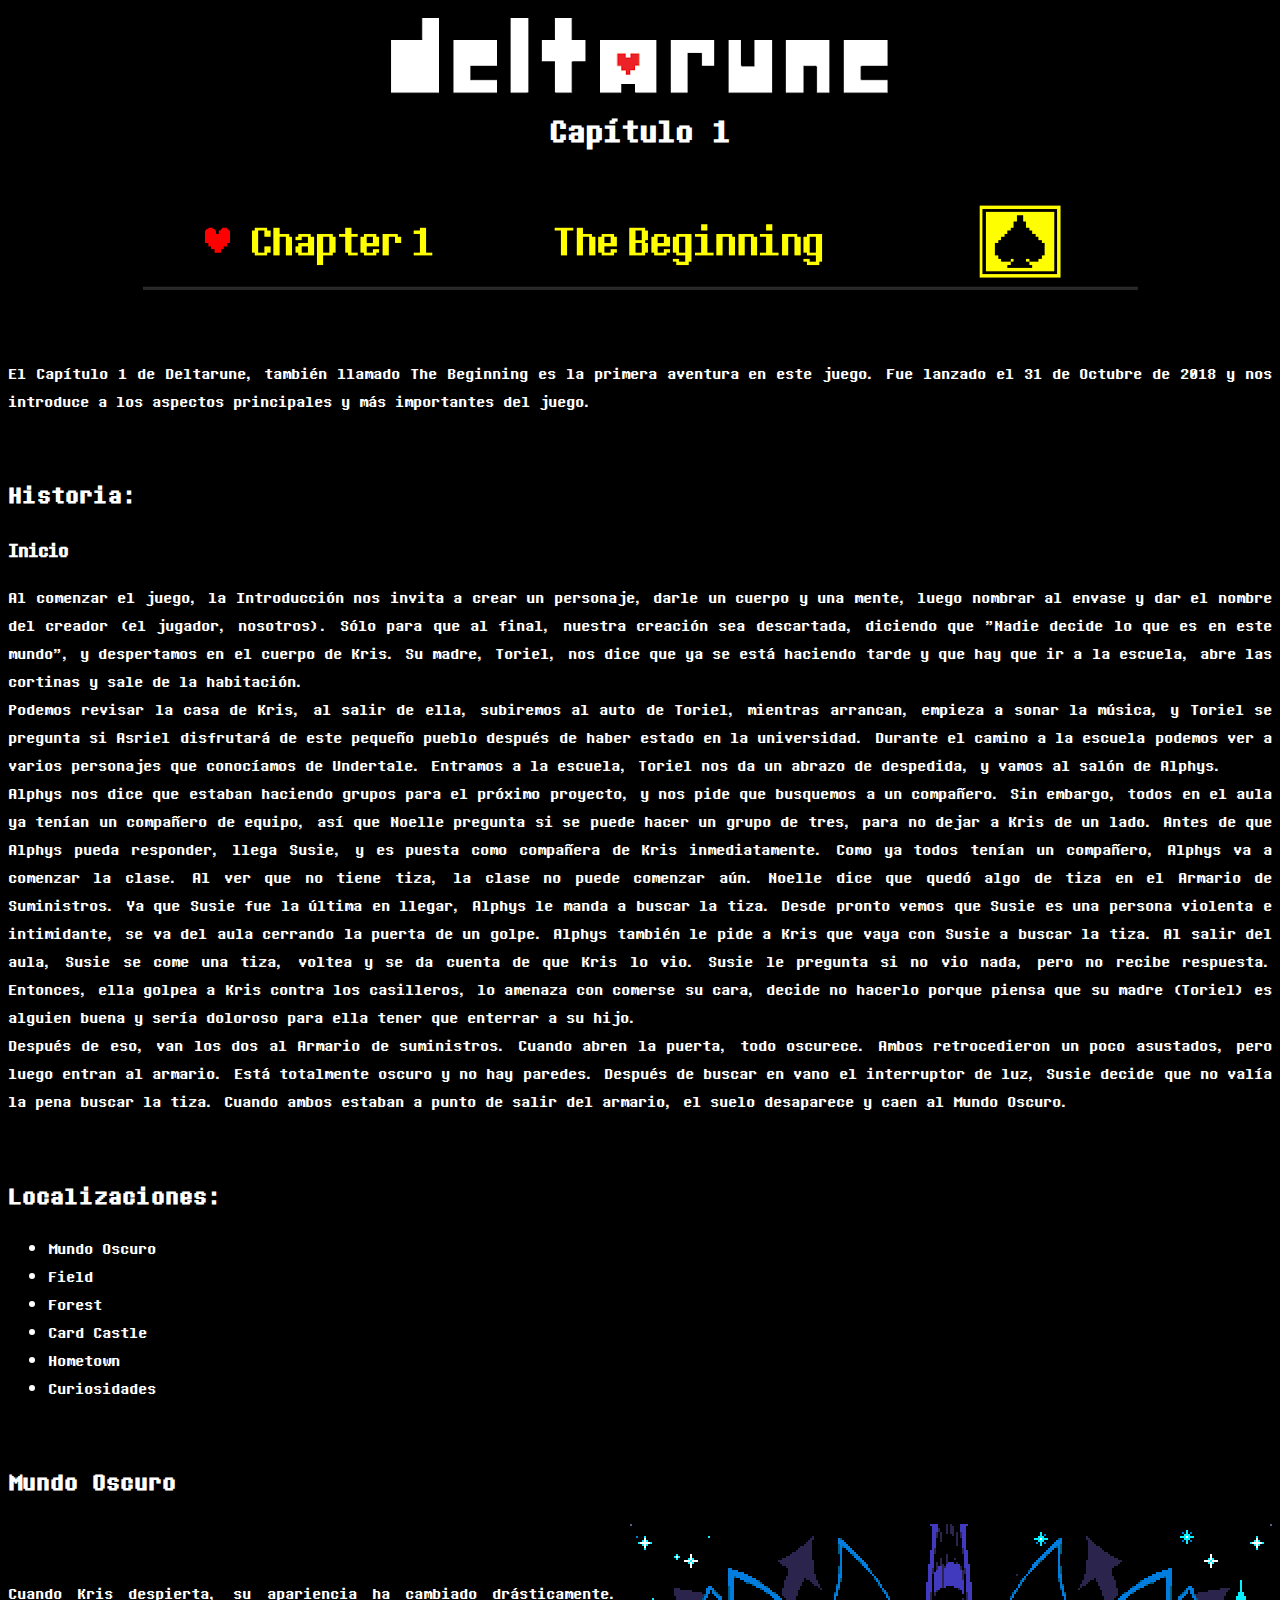
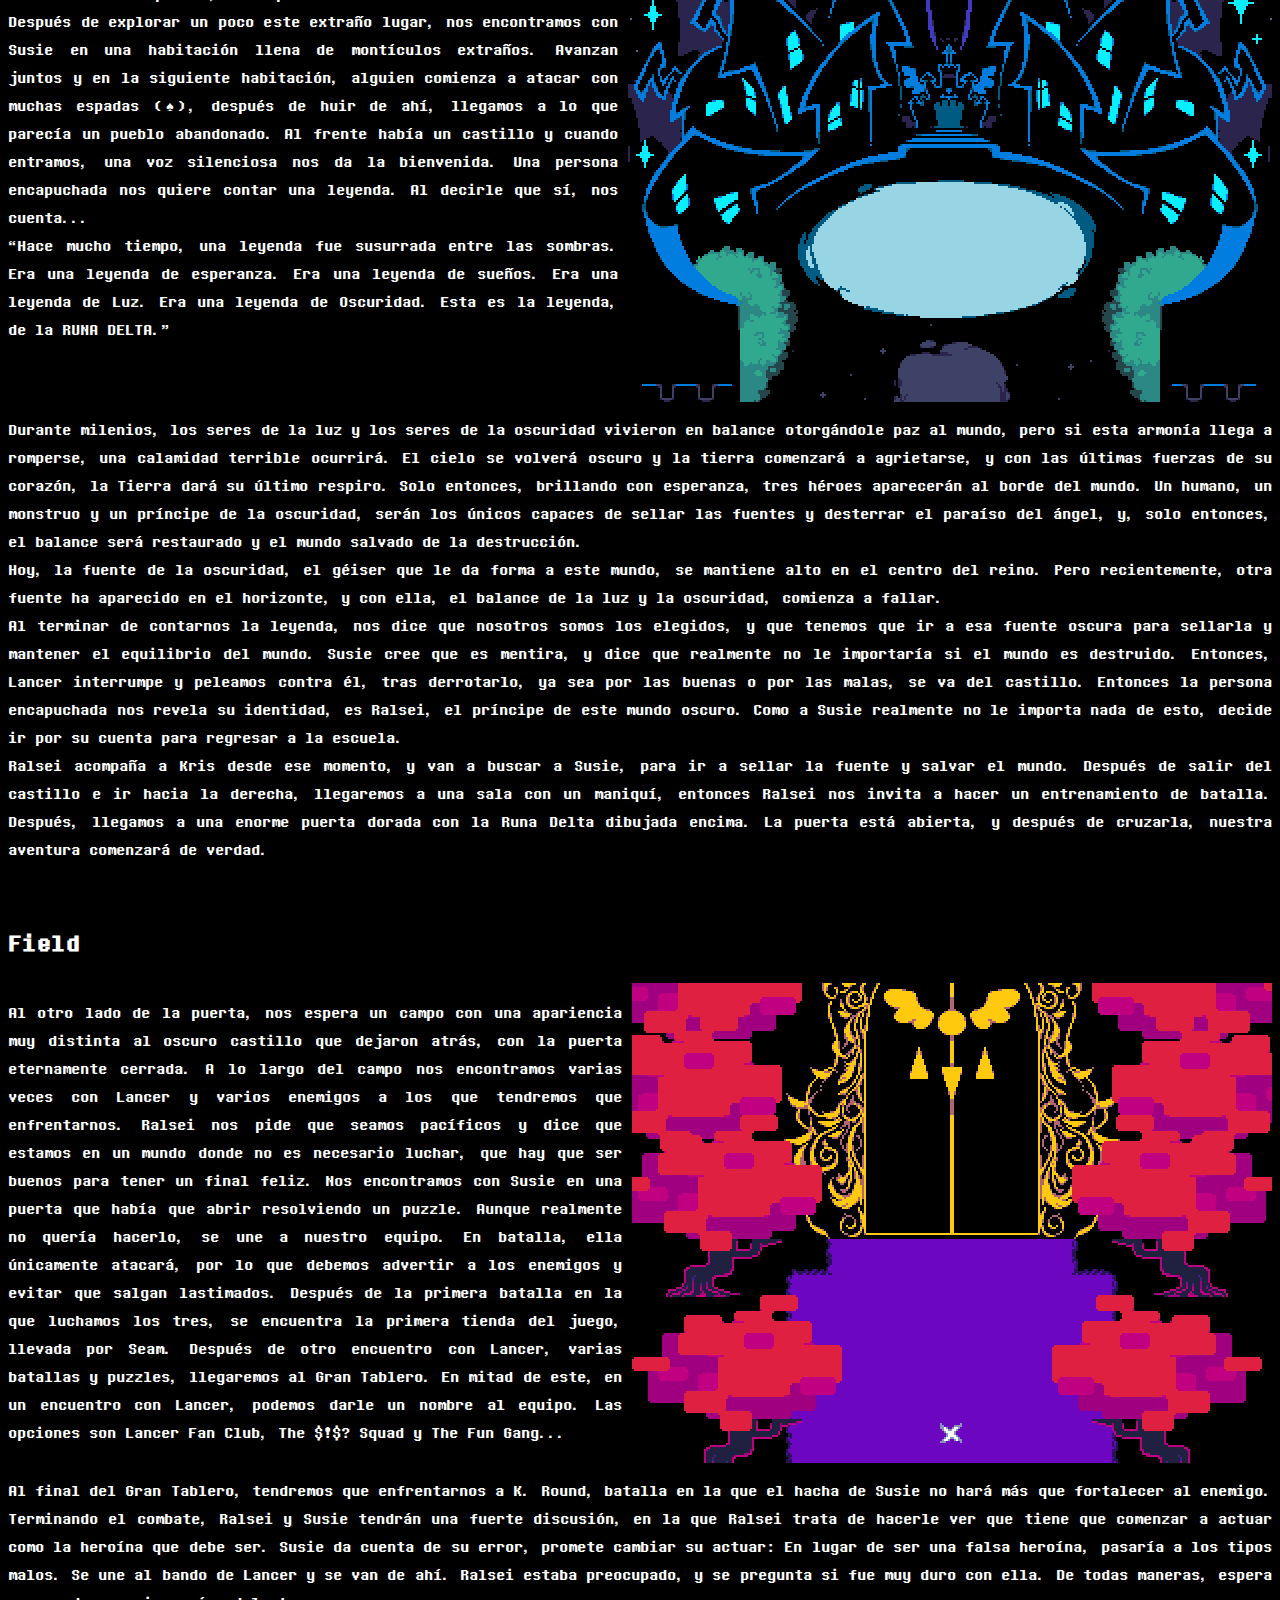
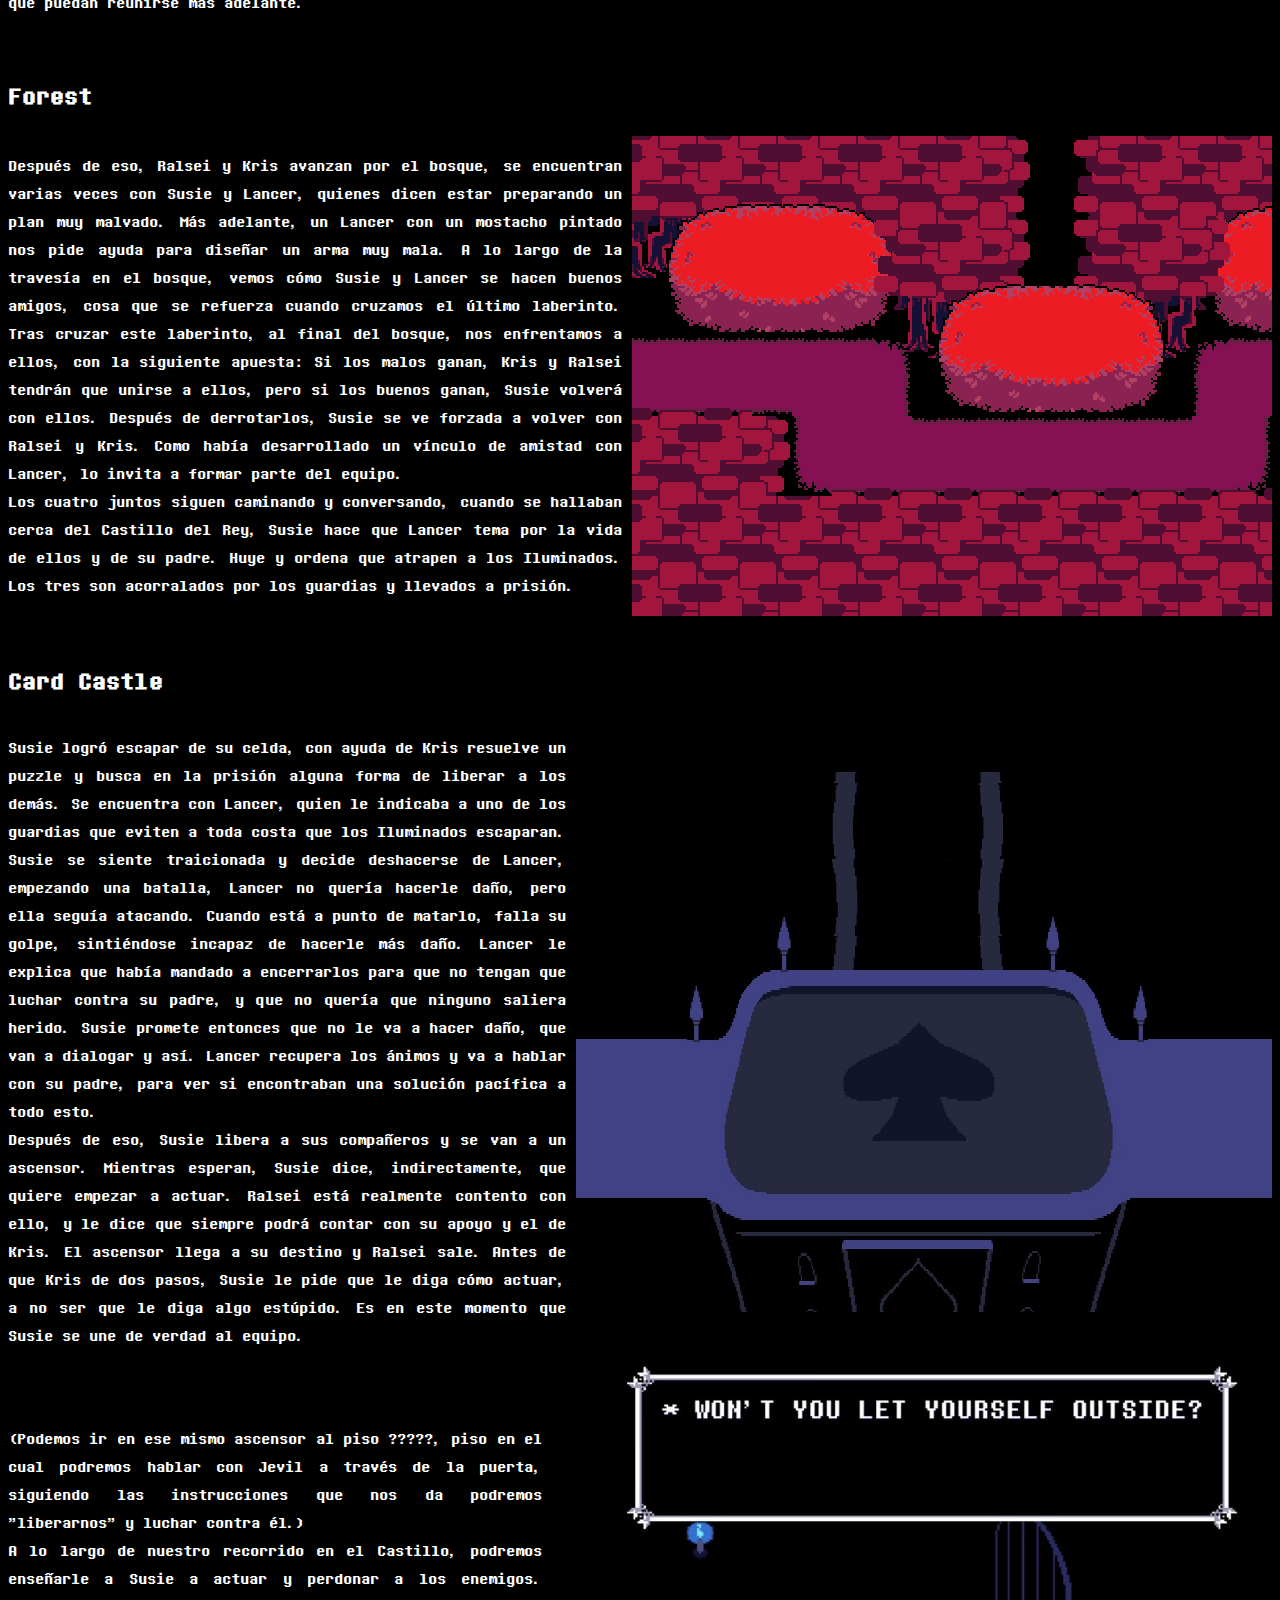
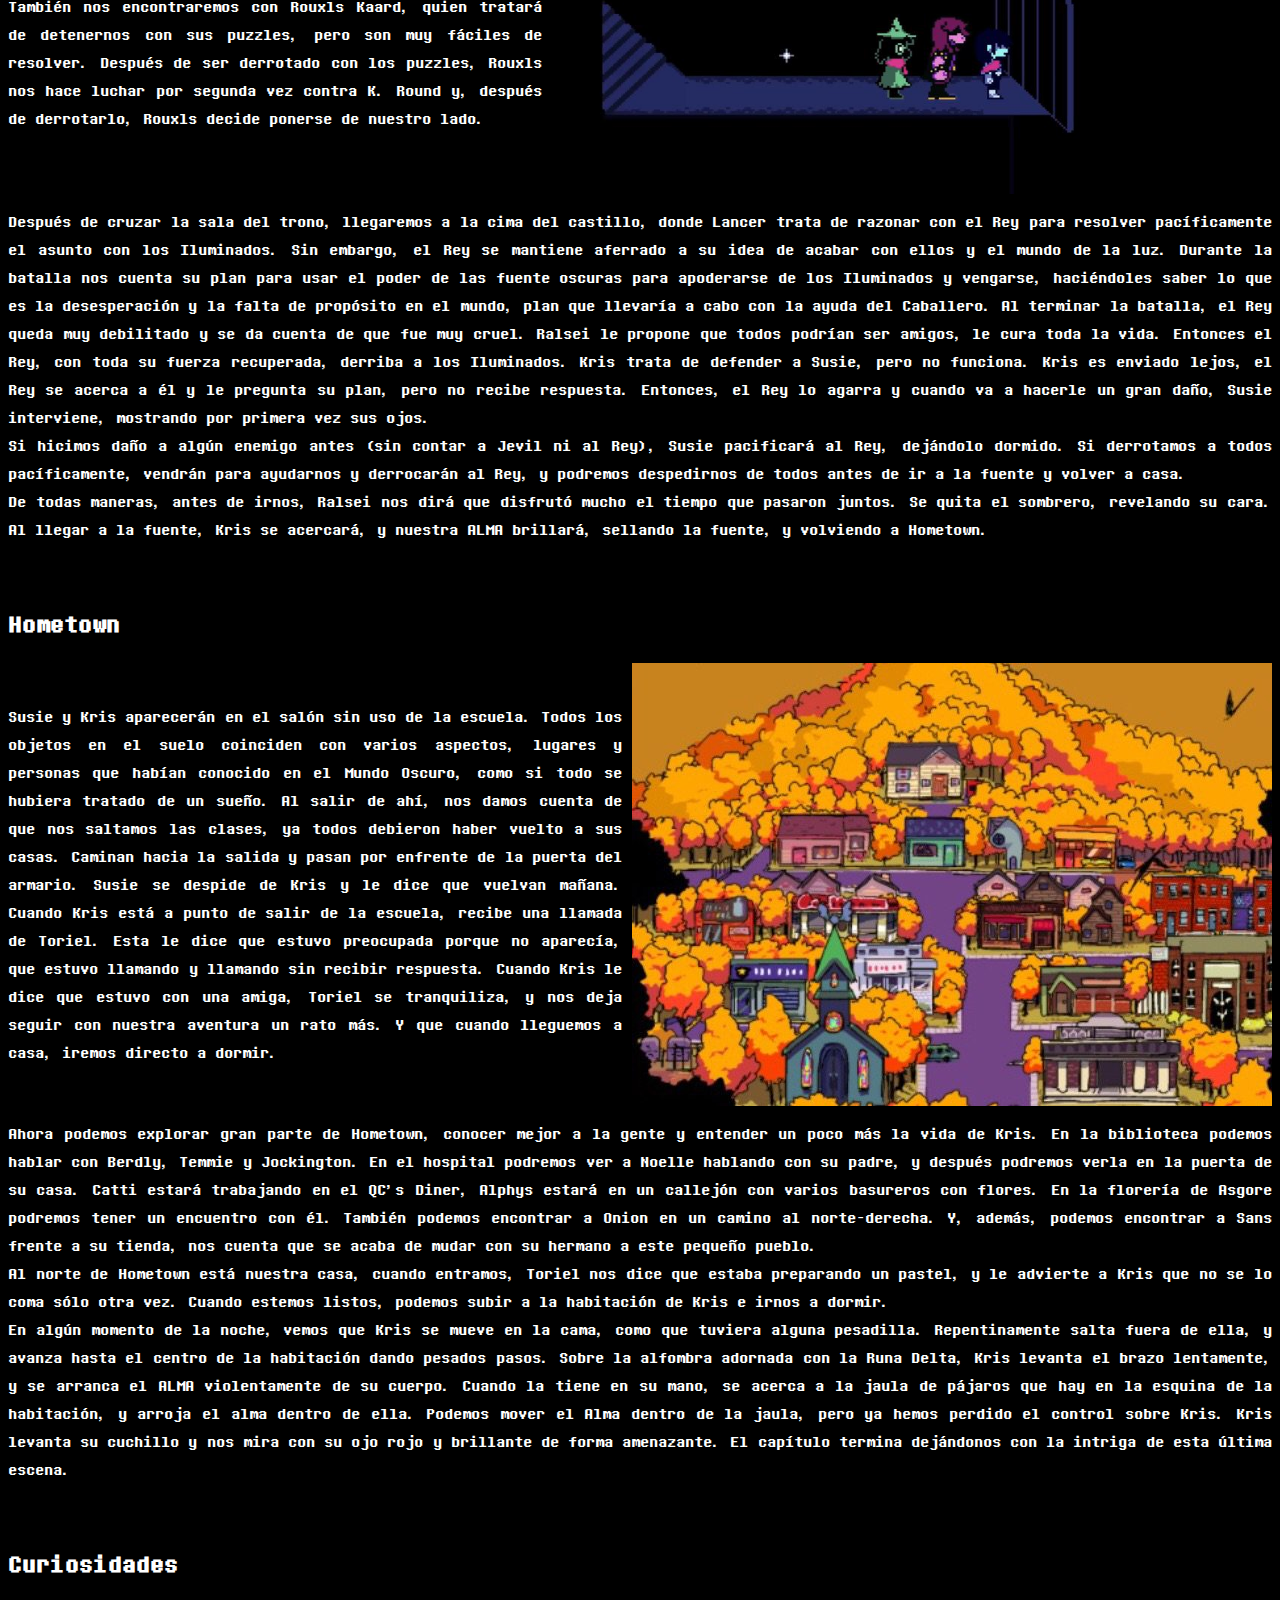
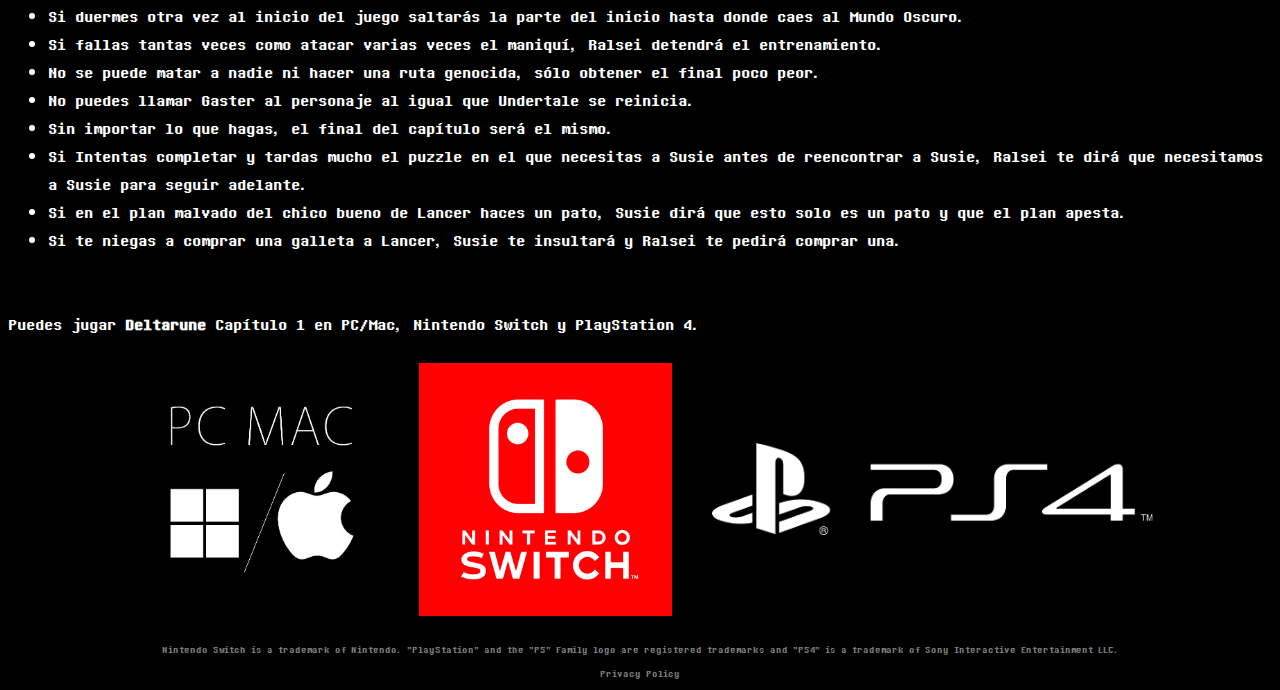
==== pages/cap1.html @ a64a59d1 "Agregar archivos a GitHub" ====
<!DOCTYPE html>
<html lang="es">
<head>
    <meta charset="UTF-8">
    <meta name="viewport" content="width=device-width, initial-scale=1.0">
    <link rel="icon" href="../assets/img/deltarune_logo.ico" type="image/x-icon">
    <title>Capítulo 1</title>
    <link rel="stylesheet" href="../assets/css/style.css">
</head>
<body>
    <header>
        <a href="../index.html"><img src="../assets/img/logo.png" alt="Deltarune logo"></a>
        <h1 class="titulos">Capítulo 1</h1>
    </header>

    <section>
        <br>
        <img class="name_caps" src="../assets/img/the_beginning.webp" alt="Imagen que muestra la selección de este capítulo dentro del juego">
    </section>
    
    <article>
        <br>
        <br>
        <p>El Capítulo 1 de Deltarune, también llamado The Beginning es la primera aventura en este juego. Fue lanzado el 31 de Octubre de 2018 y nos introduce a los aspectos principales y más importantes del juego.</p>
    </article>

    <article>
        <br>
        <h2>Historia:</h2>
        <h3>Inicio</h3>
        <p>Al comenzar el juego, la Introducción nos invita a crear un personaje, darle un cuerpo y una mente, luego nombrar al envase y dar el nombre del creador (el jugador, nosotros). Sólo para que al final, nuestra creación sea descartada, diciendo que "Nadie decide lo que es en este mundo", y despertamos en el cuerpo de Kris. Su madre, Toriel, nos dice que ya se está haciendo tarde y que hay que ir a la escuela, abre las cortinas y sale de la habitación.
            <br>Podemos revisar la casa de Kris, al salir de ella, subiremos al auto de Toriel, mientras arrancan, empieza a sonar la música, y Toriel se pregunta si Asriel disfrutará de este pequeño pueblo después de haber estado en la universidad. Durante el camino a la escuela podemos ver a varios personajes que conocíamos de Undertale. Entramos a la escuela, Toriel nos da un abrazo de despedida, y vamos al salón de Alphys.
            <br>Alphys nos dice que estaban haciendo grupos para el próximo proyecto, y nos pide que busquemos a un compañero. Sin embargo, todos en el aula ya tenían un compañero de equipo, así que Noelle pregunta si se puede hacer un grupo de tres, para no dejar a Kris de un lado. Antes de que Alphys pueda responder, llega Susie, y es puesta como compañera de Kris inmediatamente. Como ya todos tenían un compañero, Alphys va a comenzar la clase. Al ver que no tiene tiza, la clase no puede comenzar aún. Noelle dice que quedó algo de tiza en el Armario de Suministros. Ya que Susie fue la última en llegar, Alphys le manda a buscar la tiza. Desde pronto vemos que Susie es una persona violenta e intimidante, se va del aula cerrando la puerta de un golpe. Alphys también le pide a Kris que vaya con Susie a buscar la tiza. Al salir del aula, Susie se come una tiza, voltea y se da cuenta de que Kris lo vio. Susie le pregunta si no vio nada, pero no recibe respuesta. Entonces, ella golpea a Kris contra los casilleros, lo amenaza con comerse su cara, decide no hacerlo porque piensa que su madre (Toriel) es alguien buena y sería doloroso para ella tener que enterrar a su hijo.
            <br>Después de eso, van los dos al Armario de suministros. Cuando abren la puerta, todo oscurece. Ambos retrocedieron un poco asustados, pero luego entran al armario. Está totalmente oscuro y no hay paredes. Después de buscar en vano el interruptor de luz, Susie decide que no valía la pena buscar la tiza. Cuando ambos estaban a punto de salir del armario, el suelo desaparece y caen al Mundo Oscuro.</p>
    </article>

    <article>
        <br>
        <h2>Localizaciones:</h2>
        <ul>
            <a href="#mundo_oscuro"><li>Mundo Oscuro</li></a>
            <a href="#field"><li>Field</li></a>
            <a href="#forest"><li>Forest</li></a>
            <a href="#castillo"><li>Card Castle</li></a>
            <a href="#pueblo"><li>Hometown</li></a>
            <a href="#curiosidades"><li>Curiosidades</li></a>
        </ul>
    </article>

    <article id="mundo_oscuro">
        <br>
        <h2>Mundo Oscuro</h2>
        <div class="img_mundo_oscuro"> <!-- Este div es para acomodar el ajuste de la imagen -->
        <p class="mundo_oscuro">Cuando Kris despierta, su apariencia ha cambiado drásticamente. Después de explorar un poco este extraño lugar, nos encontramos con Susie en una habitación llena de montículos extraños. Avanzan juntos y en la siguiente habitación, alguien comienza a atacar con muchas espadas (♠), después de huir de ahí, llegamos a lo que parecía un pueblo abandonado. Al frente había un castillo y cuando entramos, una voz silenciosa nos da la bienvenida. Una persona encapuchada nos quiere contar una leyenda. Al decirle que sí, nos cuenta...

            <br>“Hace mucho tiempo, una leyenda fue susurrada entre las sombras. Era una leyenda de esperanza. Era una leyenda de sueños. Era una leyenda de Luz. Era una leyenda de Oscuridad. Esta es la leyenda, de la RUNA DELTA.”
            </p>
        <img class="mundo_oscuro" src="../assets/img/castle_town.webp" alt="Mundo Oscuro" width="644" height="480"></div>
        <p>Durante milenios, los seres de la luz y los seres de la oscuridad vivieron en balance otorgándole paz al mundo, pero si esta armonía llega a romperse, una calamidad terrible ocurrirá. El cielo se volverá oscuro y la tierra comenzará a agrietarse, y con las últimas fuerzas de su corazón, la Tierra dará su último respiro. Solo entonces, brillando con esperanza, tres héroes aparecerán al borde del mundo. Un humano, un monstruo y un príncipe de la oscuridad, serán los únicos capaces de sellar las fuentes y desterrar el paraíso del ángel, y, solo entonces, el balance será restaurado y el mundo salvado de la destrucción.
            <br>Hoy, la fuente de la oscuridad, el géiser que le da forma a este mundo, se mantiene alto en el centro del reino. Pero recientemente, otra fuente ha aparecido en el horizonte, y con ella, el balance de la luz y la oscuridad, comienza a fallar.
            <br>Al terminar de contarnos la leyenda, nos dice que nosotros somos los elegidos, y que tenemos que ir a esa fuente oscura para sellarla y mantener el equilibrio del mundo. Susie cree que es mentira, y dice que realmente no le importaría si el mundo es destruido. Entonces, Lancer interrumpe y peleamos contra él, tras derrotarlo, ya sea por las buenas o por las malas, se va del castillo. Entonces la persona encapuchada nos revela su identidad, es Ralsei, el príncipe de este mundo oscuro. Como a Susie realmente no le importa nada de esto, decide ir por su cuenta para regresar a la escuela.
            <br>Ralsei acompaña a Kris desde ese momento, y van a buscar a Susie, para ir a sellar la fuente y salvar el mundo. Después de salir del castillo e ir hacia la derecha, llegaremos a una sala con un maniquí, entonces Ralsei nos invita a hacer un entrenamiento de batalla. Después, llegamos a una enorme puerta dorada con la Runa Delta dibujada encima. La puerta está abierta, y después de cruzarla, nuestra aventura comenzará de verdad.
        </p>
    </article>

    <article id="field">
        <br>
        <h2>Field</h2>
        <div class="img_field">
        <p class="field">Al otro lado de la puerta, nos espera un campo con una apariencia muy distinta al oscuro castillo que dejaron atrás, con la puerta eternamente cerrada. A lo largo del campo nos encontramos varias veces con Lancer y varios enemigos a los que tendremos que enfrentarnos. Ralsei nos pide que seamos pacíficos y dice que estamos en un mundo donde no es necesario luchar, que hay que ser buenos para tener un final feliz. Nos encontramos con Susie en una puerta que había que abrir resolviendo un puzzle. Aunque realmente no quería hacerlo, se une a nuestro equipo. En batalla, ella únicamente atacará, por lo que debemos advertir a los enemigos y evitar que salgan lastimados. Después de la primera batalla en la que luchamos los tres, se encuentra la primera tienda del juego, llevada por Seam. Después de otro encuentro con Lancer, varias batallas y puzzles, llegaremos al Gran Tablero. En mitad de este, en un encuentro con Lancer, podemos darle un nombre al equipo. Las opciones son Lancer Fan Club, The $!$? Squad y The Fun Gang...</p>
        <img class="field" src="../assets/img/field.webp" alt="Campo de sueños y esperanzas"></div>
        <p>Al final del Gran Tablero, tendremos que enfrentarnos a K. Round, batalla en la que el hacha de Susie no hará más que fortalecer al enemigo. Terminando el combate, Ralsei y Susie tendrán una fuerte discusión, en la que Ralsei trata de hacerle ver que tiene que comenzar a actuar como la heroína que debe ser. Susie da cuenta de su error, promete cambiar su actuar: En lugar de ser una falsa heroína, pasaría a los tipos malos. Se une al bando de Lancer y se van de ahí. Ralsei estaba preocupado, y se pregunta si fue muy duro con ella. De todas maneras, espera que puedan reunirse más adelante.</p>
    </article>

    <article id="forest">
        <br>
        <h2>Forest</h2>
        <div class="img_forest">
        <p class="forest">Después de eso, Ralsei y Kris avanzan por el bosque, se encuentran varias veces con Susie y Lancer, quienes dicen estar preparando un plan muy malvado. Más adelante, un Lancer con un mostacho pintado nos pide ayuda para diseñar un arma muy mala. A lo largo de la travesía en el bosque, vemos cómo Susie y Lancer se hacen buenos amigos, cosa que se refuerza cuando cruzamos el último laberinto. Tras cruzar este laberinto, al final del bosque, nos enfrentamos a ellos, con la siguiente apuesta: Si los malos ganan, Kris y Ralsei tendrán que unirse a ellos, pero si los buenos ganan, Susie volverá con ellos. Después de derrotarlos, Susie se ve forzada a volver con Ralsei y Kris. Como había desarrollado un vínculo de amistad con Lancer, lo invita a formar parte del equipo.

            <br>Los cuatro juntos siguen caminando y conversando, cuando se hallaban cerca del Castillo del Rey, Susie hace que Lancer tema por la vida de ellos y de su padre. Huye y ordena que atrapen a los Iluminados. Los tres son acorralados por los guardias y llevados a prisión.</p>
            <img class="forest" src="../assets/img/forest.webp" alt="Bosque Escarlata"></div>
    </article>

    <article id="castillo">
        <br>
        <h2>Card Castle</h2>
        <div class="img_castillo">
        <p class="castillo">Susie logró escapar de su celda, con ayuda de Kris resuelve un puzzle y busca en la prisión alguna forma de liberar a los demás. Se encuentra con Lancer, quien le indicaba a uno de los guardias que eviten a toda costa que los Iluminados escaparan. Susie se siente traicionada y decide deshacerse de Lancer, empezando una batalla, Lancer no quería hacerle daño, pero ella seguía atacando. Cuando está a punto de matarlo, falla su golpe, sintiéndose incapaz de hacerle más daño. Lancer le explica que había mandado a encerrarlos para que no tengan que luchar contra su padre, y que no quería que ninguno saliera herido. Susie promete entonces que no le va a hacer daño, que van a dialogar y así. Lancer recupera los ánimos y va a hablar con su padre, para ver si encontraban una solución pacífica a todo esto.

            <br>Después de eso, Susie libera a sus compañeros y se van a un ascensor. Mientras esperan, Susie dice, indirectamente, que quiere empezar a actuar. Ralsei está realmente contento con ello, y le dice que siempre podrá contar con su apoyo y el de Kris. El ascensor llega a su destino y Ralsei sale. Antes de que Kris de dos pasos, Susie le pide que le diga cómo actuar, a no ser que le diga algo estúpido. Es en este momento que Susie se une de verdad al equipo.</p>
            <img class="castillo" src="../assets/img/castillo.jpeg" alt="Castillo de Cartas. Lugar del Rey" width="696" height="540"></div>

        <div class="img_jevil">
            <p class="jevil">(Podemos ir en ese mismo ascensor al piso ?????, piso en el cual podremos hablar con Jevil a través de la puerta, siguiendo las instrucciones que nos da podremos "liberarnos" y luchar contra él.)

            <br>A lo largo de nuestro recorrido en el Castillo, podremos enseñarle a Susie a actuar y perdonar a los enemigos. También nos encontraremos con Rouxls Kaard, quien tratará de detenernos con sus puzzles, pero son muy fáciles de resolver. Después de ser derrotado con los puzzles, Rouxls nos hace luchar por segunda vez contra K. Round y, después de derrotarlo, Rouxls decide ponerse de nuestro lado.</p>
            <img class="jevil" src="../assets/img/jevil.jpeg" alt="Pasillo donde nos encontramos con un sujeto encerrado" width="720" height="430"></div>
        <p>Después de cruzar la sala del trono, llegaremos a la cima del castillo, donde Lancer trata de razonar con el Rey para resolver pacíficamente el asunto con los Iluminados. Sin embargo, el Rey se mantiene aferrado a su idea de acabar con ellos y el mundo de la luz. Durante la batalla nos cuenta su plan para usar el poder de las fuente oscuras para apoderarse de los Iluminados y vengarse, haciéndoles saber lo que es la desesperación y la falta de propósito en el mundo, plan que llevaría a cabo con la ayuda del Caballero. Al terminar la batalla, el Rey queda muy debilitado y se da cuenta de que fue muy cruel. Ralsei le propone que todos podrían ser amigos, le cura toda la vida. Entonces el Rey, con toda su fuerza recuperada, derriba a los Iluminados. Kris trata de defender a Susie, pero no funciona. Kris es enviado lejos, el Rey se acerca a él y le pregunta su plan, pero no recibe respuesta. Entonces, el Rey lo agarra y cuando va a hacerle un gran daño, Susie interviene, mostrando por primera vez sus ojos.

            <br>Si hicimos daño a algún enemigo antes (sin contar a Jevil ni al Rey), Susie pacificará al Rey, dejándolo dormido. Si derrotamos a todos pacíficamente, vendrán para ayudarnos y derrocarán al Rey, y podremos despedirnos de todos antes de ir a la fuente y volver a casa.
            
            <br>De todas maneras, antes de irnos, Ralsei nos dirá que disfrutó mucho el tiempo que pasaron juntos. Se quita el sombrero, revelando su cara. Al llegar a la fuente, Kris se acercará, y nuestra ALMA brillará, sellando la fuente, y volviendo a Hometown.</p>
    </article>

    <article id="pueblo">
        <br>
        <h2>Hometown</h2>
        <div class="img_pueblo">
        <p class="pueblo">Susie y Kris aparecerán en el salón sin uso de la escuela. Todos los objetos en el suelo coinciden con varios aspectos, lugares y personas que habían conocido en el Mundo Oscuro, como si todo se hubiera tratado de un sueño. Al salir de ahí, nos damos cuenta de que nos saltamos las clases, ya todos debieron haber vuelto a sus casas. Caminan hacia la salida y pasan por enfrente de la puerta del armario. Susie se despide de Kris y le dice que vuelvan mañana. Cuando Kris está a punto de salir de la escuela, recibe una llamada de Toriel. Esta le dice que estuvo preocupada porque no aparecía, que estuvo llamando y llamando sin recibir respuesta. Cuando Kris le dice que estuvo con una amiga, Toriel se tranquiliza, y nos deja seguir con nuestra aventura un rato más. Y que cuando lleguemos a casa, iremos directo a dormir.</p>
        <img class="pueblo" src="../assets/img/hometown.jpg" alt="Un pueblo llamado Hometown"></div>
        <p>Ahora podemos explorar gran parte de Hometown, conocer mejor a la gente y entender un poco más la vida de Kris. En la biblioteca podemos hablar con Berdly, Temmie y Jockington. En el hospital podremos ver a Noelle hablando con su padre, y después podremos verla en la puerta de su casa. Catti estará trabajando en el QC's Diner, Alphys estará en un callejón con varios basureros con flores. En la florería de Asgore podremos tener un encuentro con él. También podemos encontrar a Onion en un camino al norte-derecha. Y, además, podemos encontrar a Sans frente a su tienda, nos cuenta que se acaba de mudar con su hermano a este pequeño pueblo.

            <br>Al norte de Hometown está nuestra casa, cuando entramos, Toriel nos dice que estaba preparando un pastel, y le advierte a Kris que no se lo coma sólo otra vez. Cuando estemos listos, podemos subir a la habitación de Kris e irnos a dormir.
            
            <br>En algún momento de la noche, vemos que Kris se mueve en la cama, como que tuviera alguna pesadilla. Repentinamente salta fuera de ella, y avanza hasta el centro de la habitación dando pesados pasos. Sobre la alfombra adornada con la Runa Delta, Kris levanta el brazo lentamente, y se arranca el ALMA violentamente de su cuerpo. Cuando la tiene en su mano, se acerca a la jaula de pájaros que hay en la esquina de la habitación, y arroja el alma dentro de ella. Podemos mover el Alma dentro de la jaula, pero ya hemos perdido el control sobre Kris. Kris levanta su cuchillo y nos mira con su ojo rojo y brillante de forma amenazante.
            
            El capítulo termina dejándonos con la intriga de esta última escena.</p>
    </article>

    <article id="curiosidades">
        <br>
        <h2>Curiosidades</h2>
        <ul>
            <li>Si duermes otra vez al inicio del juego saltarás la parte del inicio hasta donde caes al Mundo Oscuro.</li>
            <li>Si fallas tantas veces como atacar varias veces el maniquí, Ralsei detendrá el entrenamiento.</li>
            <li>No se puede matar a nadie ni hacer una ruta genocida, sólo obtener el final poco peor.</li>
            <li>No puedes llamar Gaster al personaje al igual que Undertale se reinicia.</li>
            <li>Sin importar lo que hagas, el final del capítulo será el mismo.</li>
            <li>Si Intentas completar y tardas mucho el puzzle en el que necesitas a Susie antes de reencontrar a Susie, Ralsei te dirá que necesitamos a Susie para seguir adelante.</li>
            <li>Si en el plan malvado del chico bueno de Lancer haces un pato, Susie dirá que esto solo es un pato y que el plan apesta.</li>
            <li>Si te niegas a comprar una galleta a Lancer, Susie te insultará y Ralsei te pedirá comprar una.</li>
        </ul>
    </article>

    <section>
        <br>
        <p>Puedes jugar <strong>Deltarune</strong> Capítulo 1 en PC/Mac, Nintendo Switch y PlayStation 4.</p>
        <div class="logos"><a href="https://store.steampowered.com/app/1671210/DELTARUNE/"><img src="../assets/img/pcmac_logo.jpg" alt="Logotipo de PC/MAC" width="272.35" height="272"></a><a href="https://www.nintendo.com/us/store/products/deltarune-chapter-1-and-2-switch/"><img src="../assets/img/ns_logo.png" alt="Logotipo Nintendo Switch" width="253" height="253"><br></a><a href="https://store.playstation.com/en-us/product/UP3893-CUSA15235_00-TFSHVCDRPS400084"><img class="ps4_logo" src="../assets/img/ps4_logo.png" alt="Logotipo de PlayStation 4" width="441.05" height="92"></a></div>
    </section> <!--Parte terminada-->

    <footer>
        <div class="disclaimer"><p>Nintendo Switch is a trademark of Nintendo. "PlayStation" and the "PS" Family logo are registered trademarks and "PS4" is a trademark of Sony Interactive Entertainment LLC.</p>
            <div class="privacy"><a href="https://www.fangamer.com/pages/privacy" target="_blank">Privacy Policy</a>
            </div>
        </div>
    </footer>
</body>
</html>
---- assets/css/style.css ----
@font-face {
    font-family: "DELTARUNE";
    src: url(../fonts/logo_font_dr.ttf);
}

@font-face {
    font-family: "UT/DR Text";
    src: url(../fonts/text_font_utdr.ttf);
}

body {
    background-color: black;
    font-family: "UT/DR Text";
    font-size: 14px;
    color: white;
}

/* Esto hace que la img.piano esté bien proporcionada y centrada en vista movil - Archivo: tracks.html */
@media (min-width: 320px) and (max-width: 768px) {
    img.piano {
        max-width: 100%;
        height: auto;
        margin: 0 auto;
    }
}

/* Esto hace que la img del header quede centrada y bien proporcionada según el dispositivo que se use  */
@media (min-width: 320px) and (max-width: 768px) {
    body header img {
        max-width: 90%;
        margin: 0 auto;
    }
}

body header img {
    max-width: 100%;
    text-align: center;
    display: block;
    margin: 0 auto;
}

body section a {
    text-decoration: none;
    color: yellow;
}

ul.cap_lista {
    list-style: disc;
    color: yellow;
}

/* Esto ajusta img.dog para vista móvil */
@media (min-width: 320px) and (max-width: 768px) {
    img.dog {
        max-width: 100%;
        margin: 0 auto;
        height: auto;
    }
}

img.dog {
    text-align: center;
    display: block;
    margin: 0 auto;
    max-width: 100%;
    height: auto;
}


body p {
    text-align: justify;
}

/* Esto es para que el p.textdog no se muestre en móvil porque se pierde el chiste por el tamaño de la imagen */
@media (min-width: 320px) and (max-width: 768px) {
    p.textdog {
        display: none;
    }
}

p.textdog {
    text-align: center;
    margin: 0 auto;
    font-size: 30px;
    font-weight: 800;
}

/* Esto ajusta img.fun_gan para móvil */
@media (min-width: 320px) and (max-width: 768px) {
    img.fun_gang {
        max-width: 90%;
        margin: 0 auto;
        height: auto;
    }
}

img.fun_gang {
    display: flex;
    text-align: center;
    margin: 0 auto;
}

header.cap_logos {
    text-align: center;
    display: block;
    margin: 0 auto;
}

h1.titulos {
    text-align: center;
    display: block;
    margin: 0 auto;
}

/* Esto hace que la img.beginning esté centrada y bien proporcionada en vista móvil */
@media (min-width: 320px) and (max-width: 768px) {
    img.name_caps {
        max-width: 100%;
        margin: 0 auto;
        height: auto;
    }
}

img.name_caps {
    text-align: center;
    display: block;
    margin: 0 auto;
}

/* Esto ajusta la imagen del mundo oscuro para la vista móvil */
@media (min-width: 320px) and (max-width: 768px) {
    img.mundo_oscuro {
        max-width: 100%;
        margin: 0 auto;
        height: auto;
    }
}

/* Esto hace que la imagen y el texto del mundo oscuro estén juntos en la vista desktop */
@media (min-width: 1024px) {
    div.img_mundo_oscuro {
        display: grid;
        grid-template-columns: 1fr auto;
        align-items: center;
        gap: 10px;
    }
}

/* Esto ajusta la imagen del field para la vista móvil */
@media (min-width: 320px) and (max-width: 768px) {
    img.field {
        max-width: 100%;
        margin: 0 auto;
        height: auto;
    }
}

/* Esto hace que la imagen y el texto del field estén juntos en la vista desktop */
@media (min-width: 1024px) {
    div.img_field {
        display: grid;
        grid-template-columns: 1fr auto;
        align-items: center;
        gap: 10px;
    }
}

/* Esto ajusta la imagen del forest para la vista móvil */
@media (min-width: 320px) and (max-width: 768px) {
    img.forest {
        max-width: 100%;
        margin: 0 auto;
        height: auto;
    }
}

/* Esto hace que la imagen y el texto del forest estén juntos en la vista desktop */
@media (min-width: 1024px) {
    div.img_forest {
        display: grid;
        grid-template-columns: 1fr auto;
        align-items: center;
        gap: 10px;
    }
}

article ul a {
    text-decoration: none;
    color: white;
}

/* Esto ajusta la imagen del castillo para la vista móvil */
@media (min-width: 320px) and (max-width: 768px) {
    img.castillo {
        max-width: 100%;
        margin: 0 auto;
        height: auto;
    }
}

/* Esto hace que la imagen y el texto del castillo estén juntos en la vista desktop */
@media (min-width: 1024px) {
    div.img_castillo {
        display: grid;
        grid-template-columns: 1fr auto;
        align-items: center;
        gap: 10px;
    }
}

/* Esto ajusta la imagen de Jevil para la vista móvil */
@media (min-width: 320px) and (max-width: 768px) {
    img.jevil {
        max-width: 100%;
        margin: 0 auto;
        height: auto;
    }
}

/* Esto hace que la imagen y el texto de Jevil estén juntos en la vista desktop */
@media (min-width: 1024px) {
    div.img_jevil {
        display: grid;
        grid-template-columns: 1fr auto;
        align-items: center;
        gap: 10px;
    }
}

/* Esto ajusta la imagen del pueblo para la vista móvil */
@media (min-width: 320px) and (max-width: 768px) {
    img.pueblo {
        max-width: 100%;
        margin: 0 auto;
        height: auto;
    }
}

/* Esto hace que la imagen y el texto del pueblo estén juntos en la vista desktop */
@media (min-width: 1024px) {
    div.img_pueblo {
        display: grid;
        grid-template-columns: 1fr auto;
        align-items: center;
        gap: 10px;
    }
}

/* Esto hace que los logos de PC/MAC, Nintendo y PS4 queden bien ajustados y acomodados en la vista para móvil */
@media (min-width: 320px) and (max-width: 768px) {
    div.logos {
        text-align: center;
        display: block;
        margin: 0 auto;
    }
    div.logos img {
        max-width: 50%;
        margin: 0 auto;
        height: auto;
    }
    div.logos img.ps4_logo {
        max-width: 100%;
    }
}

/* Esto hace que los logos de PC/MAC, Nintendo y PS4 queden bien ajustados y acomodados en la vista desktop */
@media (min-width: 1024px) {
    div.logos {
        display: flex;
        justify-content: center;
        align-items: center;
        gap: 20px;
    }
    div.logos img.ps4_logo {
        margin-left: 20px;
    }
}

/* Esto ajusta la imagen de la ciudad para la vista móvil */
@media (min-width: 320px) and (max-width: 768px) {
    img.ciudad {
        max-width: 100%;
        margin: 0 auto;
        height: auto;
    }
}

/* Esto ajusta la imagen y el texto de la ciudad para la vista desktop */
@media (min-width: 1024px) {
    div.img_ciudad {
        display: grid;
        grid-template-columns: 1fr auto;
        align-items: center;
        gap: 10px;
    }
}

/* Esto ajusta la imagen de la mansión de Queen para la vista móvil */
@media (min-width: 320px) and (max-width: 768px) {
    img.mansion {
        max-width: 100%;
        margin: 0 auto;
        height: auto;
    }
}

/* Esto ajusta la imagen y el texto de la mansión de Queen para la vista desktop */
@media (min-width: 1024px) {
    div.img_mansion {
        display: grid;
        grid-template-columns: 1fr auto;
        align-items: center;
        gap: 10px;
    }
}

/* Esto ajusta la imagen del puzzle para la vista móvil */
@media (min-width: 320px) and (max-width: 768px) {
    img.puzzle {
        max-width: 100%;
        margin: 0 auto;
        height: auto;
    }
}

/* Esto ajusta la imagen y el texto del puzzle para la vista desktop */
@media (min-width: 1024px) {
    div.img_puzzle {
        display: grid;
        grid-template-columns: 1fr auto;
        align-items: center;
        gap: 10px;
    }
}

/* Esto ajusta la imagen de Rouxls para la vista móvil */
@media (min-width: 320px) and (max-width: 768px) {
    img.rouxls {
        max-width: 100%;
        margin: 0 auto;
        height: auto;
    }
}

/* Esto ajusta la imagen y el texto de Rouxls para la vista desktop */
@media (min-width: 1024px) {
    div.img_rouxls {
        display: grid;
        grid-template-columns: 1fr auto;
        align-items: center;
        gap: 10px;
        padding: 10px;
    }
}

/* Esto ajusta la imagen de Queen para la vista móvil */
@media (min-width: 320px) and (max-width: 768px) {
    img.queen {
        max-width: 100%;
        margin: 0 auto;
        height: auto;
    }
}

/* Esto ajusta la imagen y el texto de Queen para la vista desktop */
@media (min-width: 1024px) {
    div.img_queen {
        display: grid;
        grid-template-columns: 1fr auto;
        align-items: center;
        gap: 10px;
    }
}

/* Esto ajusta el video para la vista de móvil */
@media (min-width: 320px) and (max-width: 768px) {
    body video {
        max-width: 100%;
        margin: 0 auto;
        height: auto;
    }
}

body video {
    text-align: center;
    display: block;
    margin: 0 auto;
}

p.contacto {
    font-size: 30px;
    font-weight: 700;
}

p.dont_forget {
    font-weight: 800;
}

/**Los strong fueron utilizados para dar color a dos únicas palabra en diferentes partes del texto que llevaban diferentes colores**/
strong.issue {
    color: red;
    font-weight: 400;
}

strong.resolve {
    color: #00FF00;
    font-weight: 400;
}

p.email {
    font-size: 30px;
    font-weight: 700;
    text-align: center;
}

h2.titulos_tracks{
    color: yellow;
    text-align: center;
}

section audio {
    text-align: center;
    display: block;
    margin: 0 auto;
}

footer {
    font-size: 8px;
    text-align: center;
    color: gray;
}

footer p {
    text-align: center;
}

footer a {
    text-decoration: none;
    color: gray;
}

/* Esto ajusta el footer para móvil */
@media (min-width: 320px) and (max-width: 768px) {
    footer {
        font-size: 6px;
    }
}
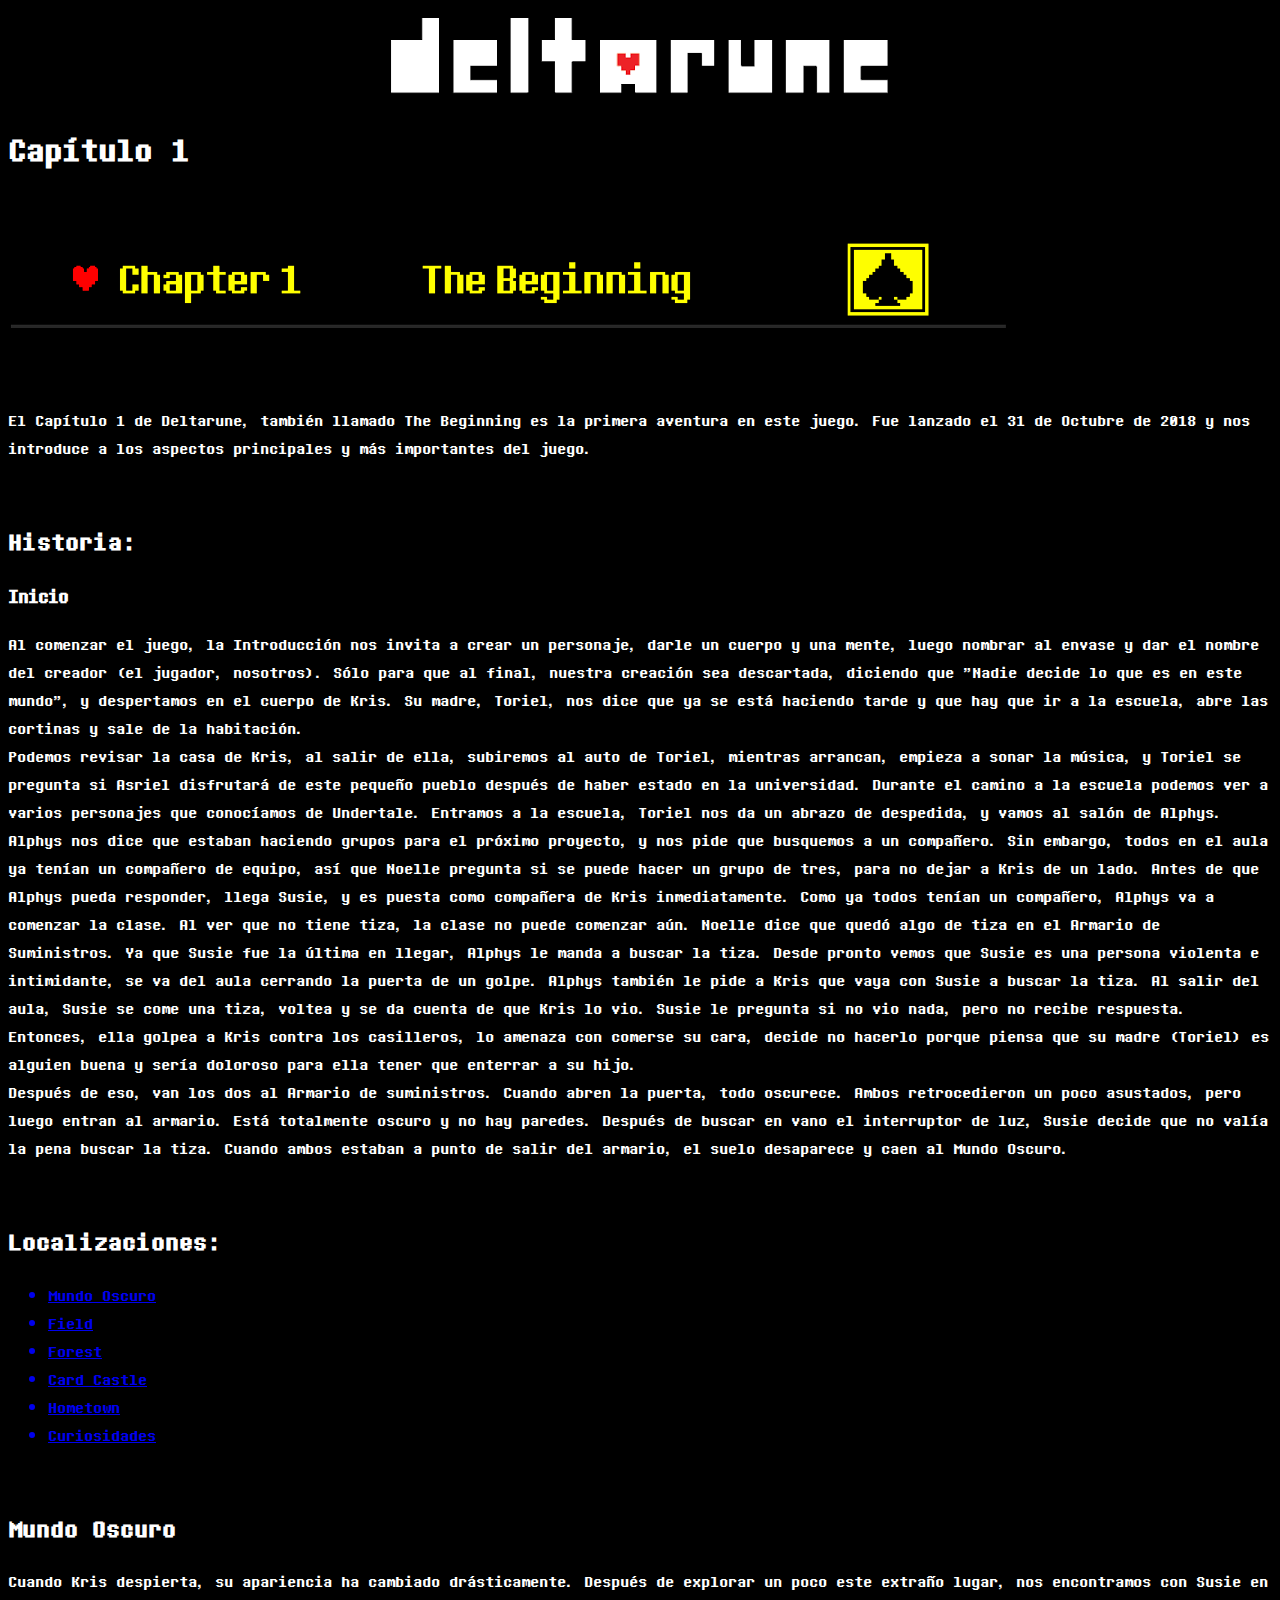
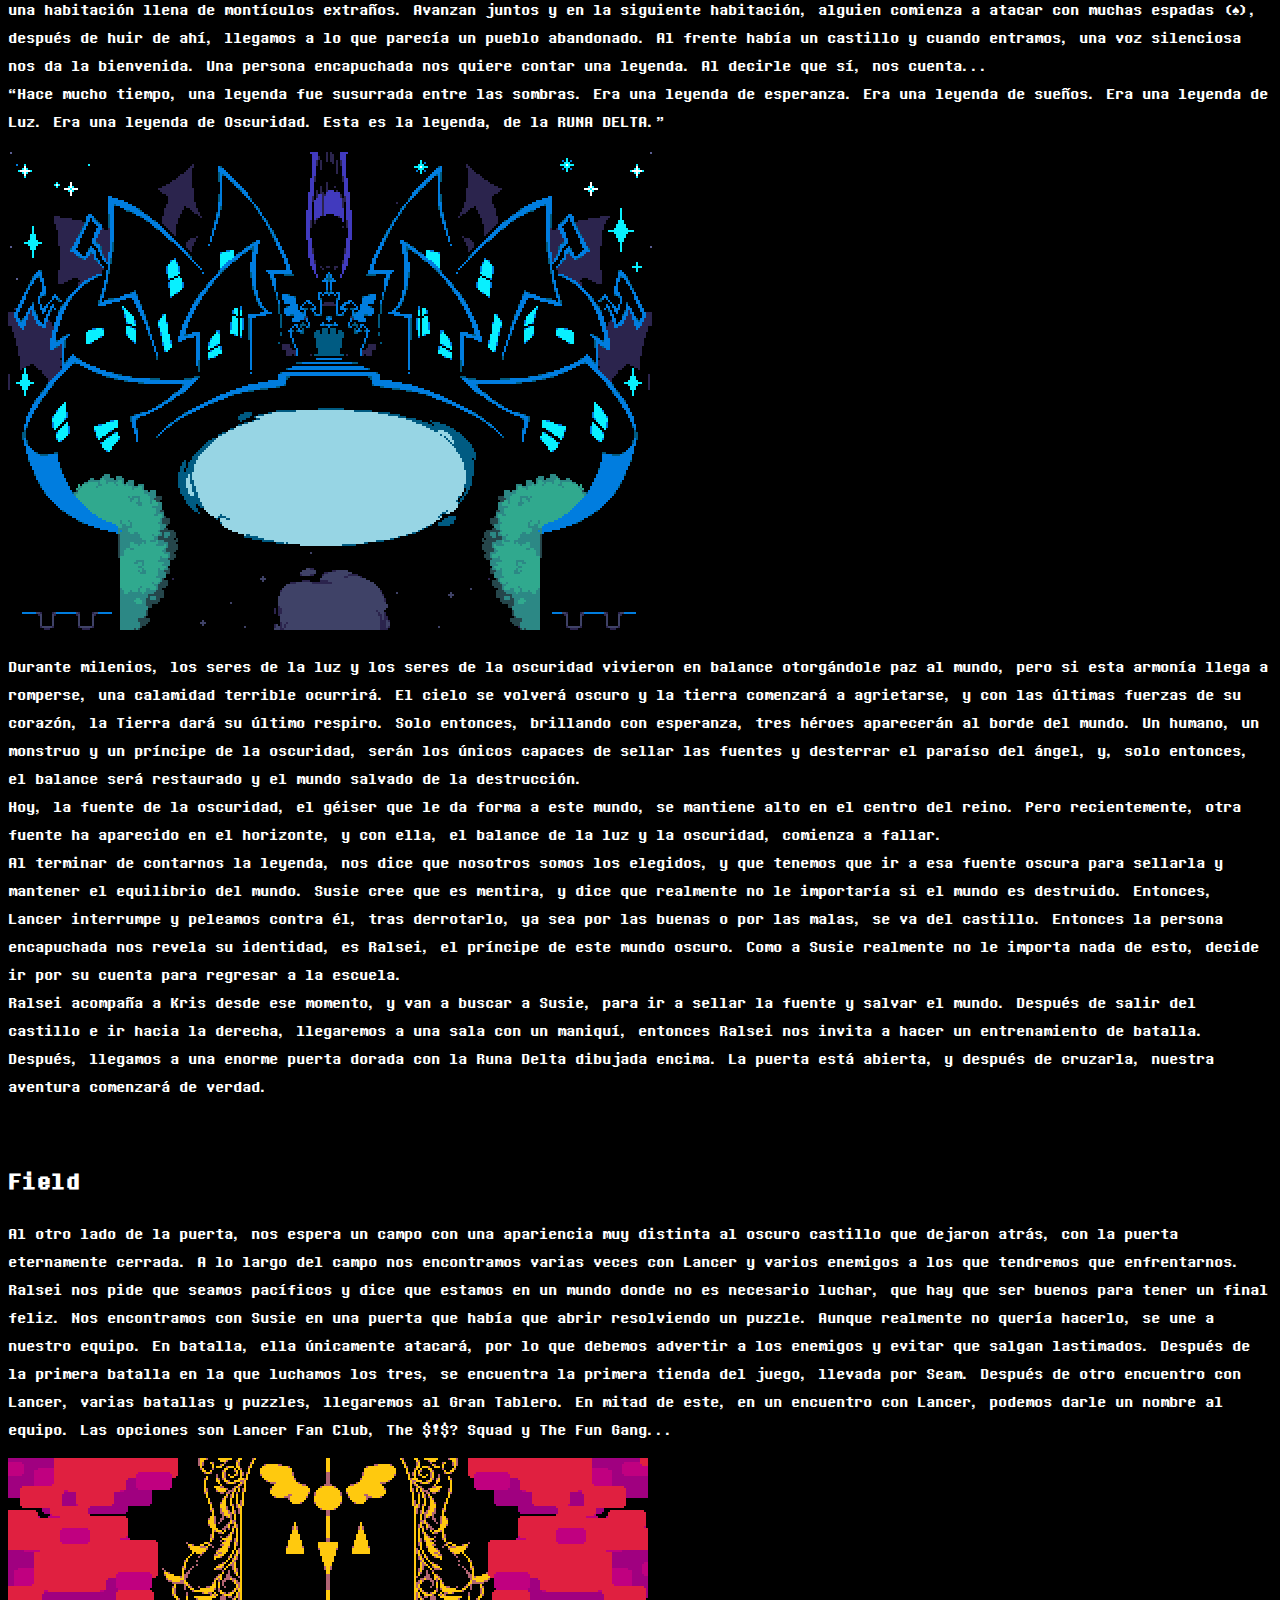
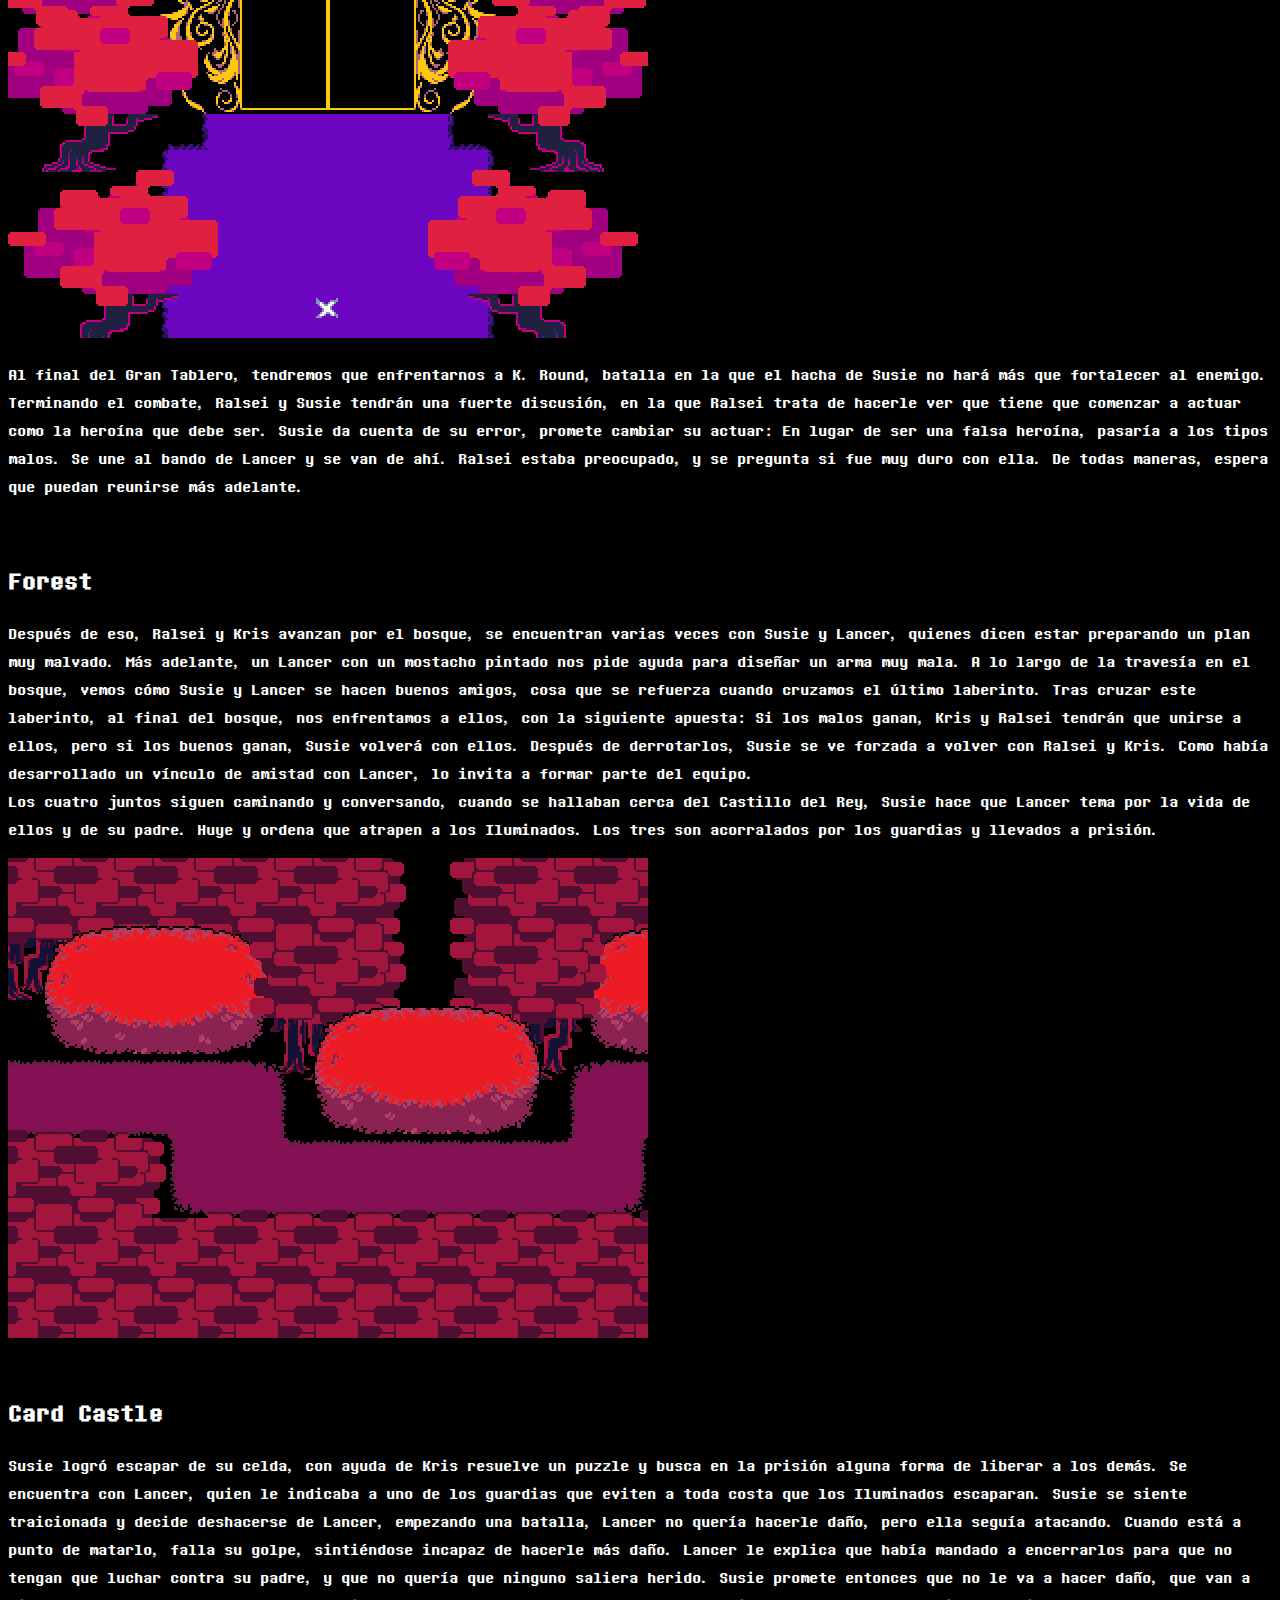
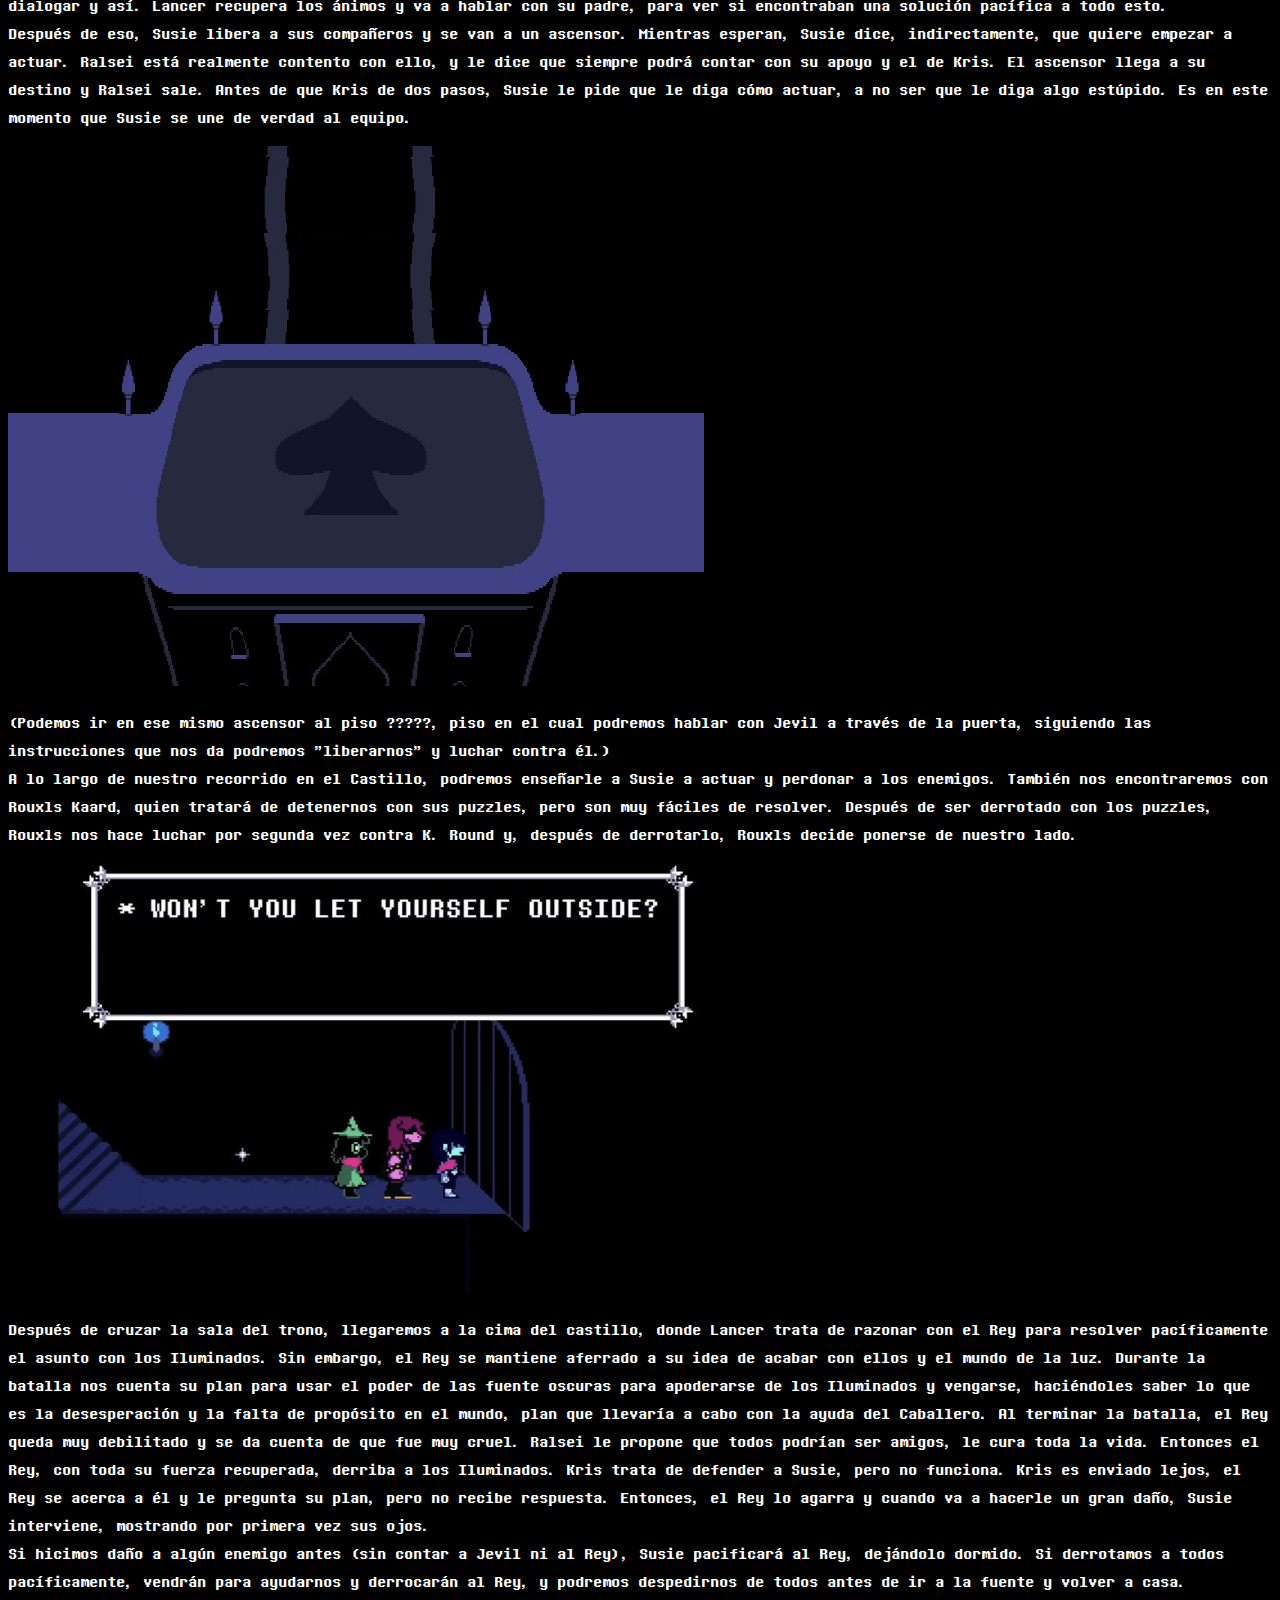
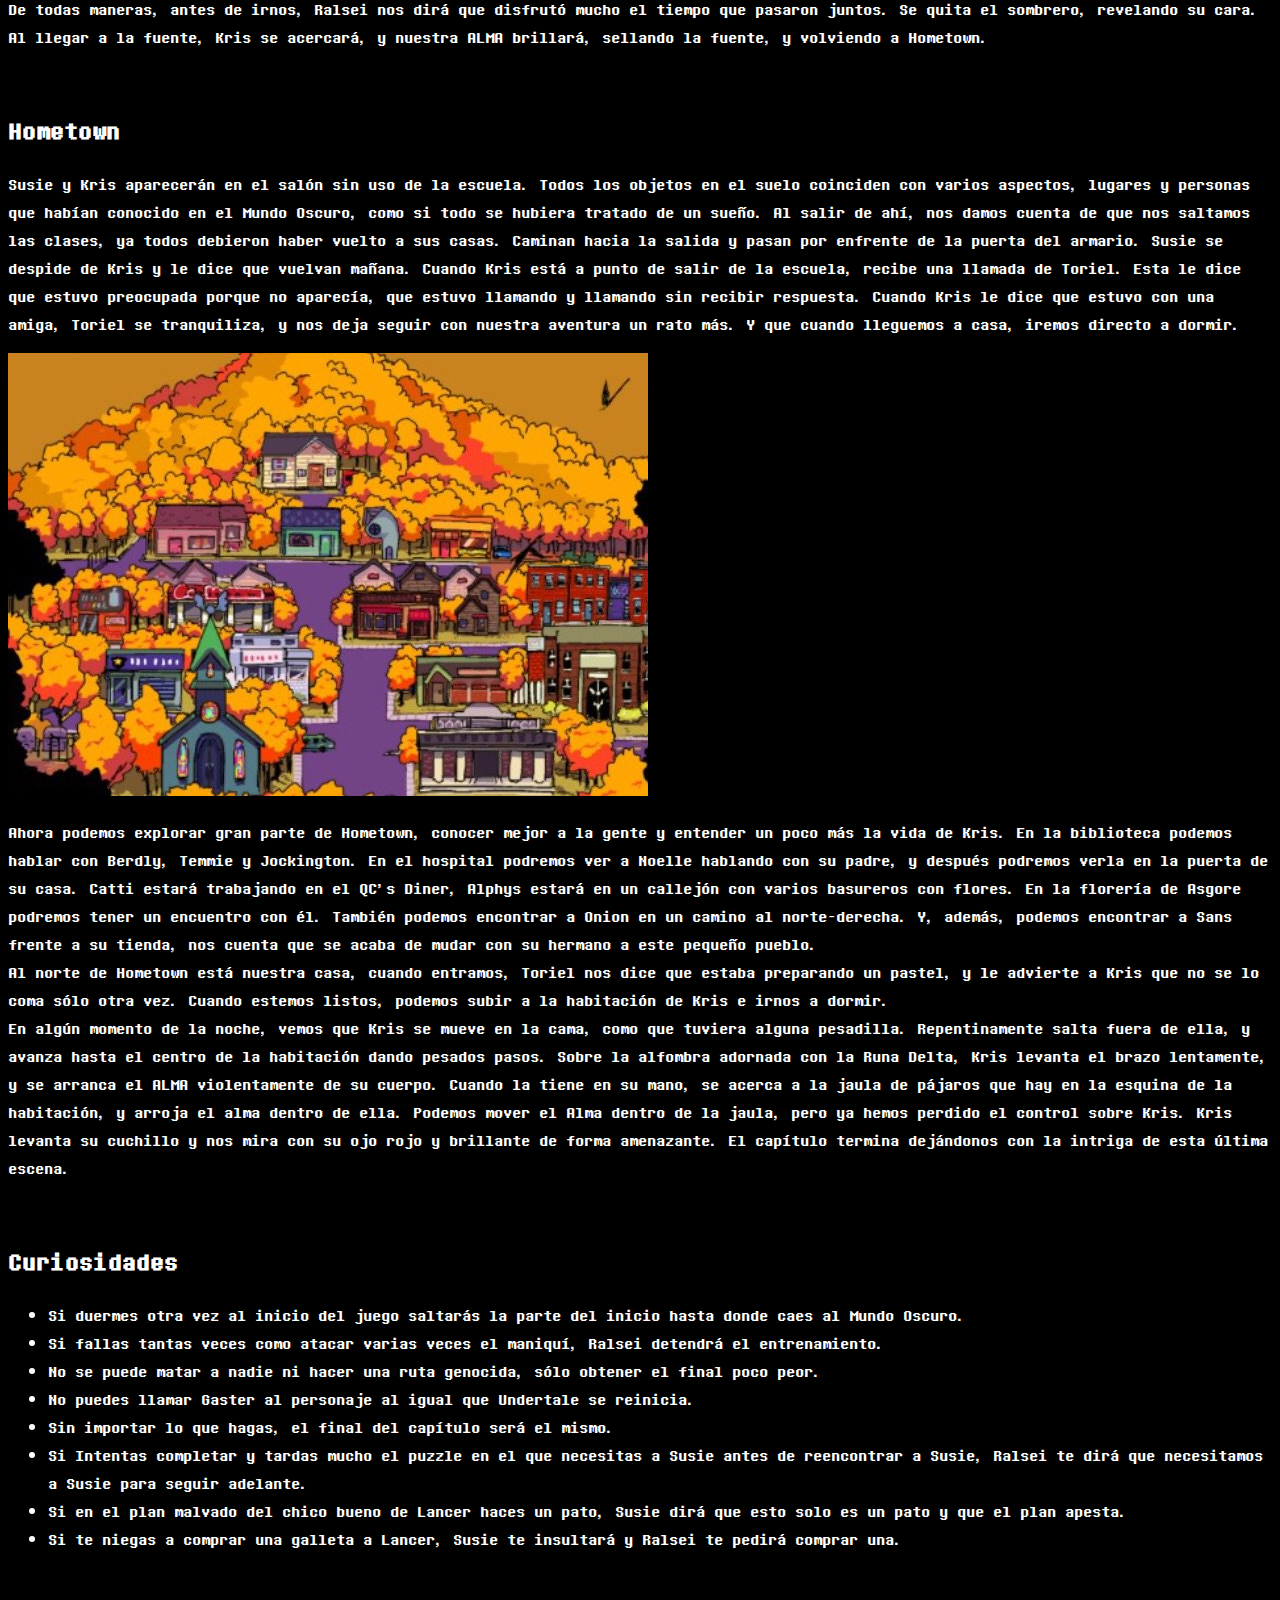
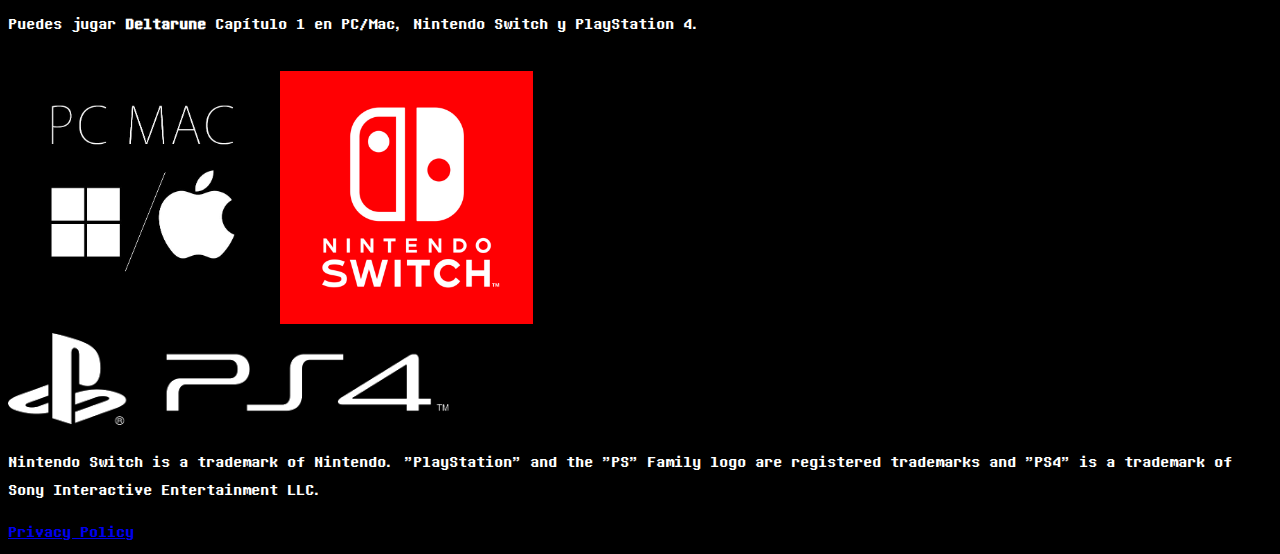
==== commit 0c3623e8: "Se configuró el linkeo del CSS en los HTML, se hizo desde 0 el CSS, se agregó SCSS al proyecto. Se c" ====
--- a/pages/cap1.html
+++ b/pages/cap1.html
@@ -4,8 +4,12 @@
     <meta charset="UTF-8">
     <meta name="viewport" content="width=device-width, initial-scale=1.0">
     <link rel="icon" href="../assets/img/deltarune_logo.ico" type="image/x-icon">
+    <link rel="stylesheet" href="../assets/css/style.css">
+
+    <!-- Librerias -->
+    <link rel="stylesheet" href="https://cdnjs.cloudflare.com/ajax/libs/animate.css/4.1.1/animate.min.css"/> <!-- Animate.css -->
+    <link href="https://unpkg.com/aos@2.3.1/dist/aos.css" rel="stylesheet"> <!-- AOS.css | CSS -->
     <title>Capítulo 1</title>
-    <link rel="stylesheet" href="../assets/css/style.css">
 </head>
 <body>
     <header>
@@ -145,5 +149,7 @@
             </div>
         </div>
     </footer>
+
+    <script src="https://unpkg.com/aos@2.3.1/dist/aos.js"></script> <!-- AOS.css | JS -->
 </body>
 </html>--- a/assets/css/style.css
+++ b/assets/css/style.css
@@ -1,447 +1,59 @@
 @font-face {
-    font-family: "DELTARUNE";
-    src: url(../fonts/logo_font_dr.ttf);
+  font-family: "DELTARUNE";
+  src: url(../fonts/logo_font_dr.ttf);
+}
+@font-face {
+  font-family: "UT/DR Text";
+  src: url(../fonts/text_font_utdr.ttf);
+}
+/* sc = Small-Screens */
+/* sc = Small-Screens */
+.piano {
+  display: flex;
+  text-align: center;
+  margin: 0 auto;
+}
+@media (min-width: 320px) and (max-width: 768px) {
+  .piano {
+    max-width: 100%;
+    height: auto;
+    margin: 0 auto;
+  }
 }
 
-@font-face {
-    font-family: "UT/DR Text";
-    src: url(../fonts/text_font_utdr.ttf);
+body header img {
+  max-width: 100%;
+  text-align: center;
+  display: block;
+  margin: 0 auto;
+}
+@media (min-width: 320px) and (max-width: 768px) {
+  body header img {
+    max-width: 90%;
+    margin: 0 auto;
+  }
+}
+
+img.dog {
+  text-align: center;
+  display: block;
+  margin: 0 auto;
+  max-width: 100%;
+  height: auto;
+}
+@media (min-width: 320px) and (max-width: 768px) {
+  img.dog {
+    max-width: 100%;
+    margin: 0 auto;
+    height: auto;
+  }
 }
 
 body {
-    background-color: black;
-    font-family: "UT/DR Text";
-    font-size: 14px;
-    color: white;
+  background-color: black;
+  font-family: "UT/DR Text";
+  font-size: 14px;
+  color: white;
 }
 
-/* Esto hace que la img.piano esté bien proporcionada y centrada en vista movil - Archivo: tracks.html */
-@media (min-width: 320px) and (max-width: 768px) {
-    img.piano {
-        max-width: 100%;
-        height: auto;
-        margin: 0 auto;
-    }
-}
-
-/* Esto hace que la img del header quede centrada y bien proporcionada según el dispositivo que se use  */
-@media (min-width: 320px) and (max-width: 768px) {
-    body header img {
-        max-width: 90%;
-        margin: 0 auto;
-    }
-}
-
-body header img {
-    max-width: 100%;
-    text-align: center;
-    display: block;
-    margin: 0 auto;
-}
-
-body section a {
-    text-decoration: none;
-    color: yellow;
-}
-
-ul.cap_lista {
-    list-style: disc;
-    color: yellow;
-}
-
-/* Esto ajusta img.dog para vista móvil */
-@media (min-width: 320px) and (max-width: 768px) {
-    img.dog {
-        max-width: 100%;
-        margin: 0 auto;
-        height: auto;
-    }
-}
-
-img.dog {
-    text-align: center;
-    display: block;
-    margin: 0 auto;
-    max-width: 100%;
-    height: auto;
-}
-
-
-body p {
-    text-align: justify;
-}
-
-/* Esto es para que el p.textdog no se muestre en móvil porque se pierde el chiste por el tamaño de la imagen */
-@media (min-width: 320px) and (max-width: 768px) {
-    p.textdog {
-        display: none;
-    }
-}
-
-p.textdog {
-    text-align: center;
-    margin: 0 auto;
-    font-size: 30px;
-    font-weight: 800;
-}
-
-/* Esto ajusta img.fun_gan para móvil */
-@media (min-width: 320px) and (max-width: 768px) {
-    img.fun_gang {
-        max-width: 90%;
-        margin: 0 auto;
-        height: auto;
-    }
-}
-
-img.fun_gang {
-    display: flex;
-    text-align: center;
-    margin: 0 auto;
-}
-
-header.cap_logos {
-    text-align: center;
-    display: block;
-    margin: 0 auto;
-}
-
-h1.titulos {
-    text-align: center;
-    display: block;
-    margin: 0 auto;
-}
-
-/* Esto hace que la img.beginning esté centrada y bien proporcionada en vista móvil */
-@media (min-width: 320px) and (max-width: 768px) {
-    img.name_caps {
-        max-width: 100%;
-        margin: 0 auto;
-        height: auto;
-    }
-}
-
-img.name_caps {
-    text-align: center;
-    display: block;
-    margin: 0 auto;
-}
-
-/* Esto ajusta la imagen del mundo oscuro para la vista móvil */
-@media (min-width: 320px) and (max-width: 768px) {
-    img.mundo_oscuro {
-        max-width: 100%;
-        margin: 0 auto;
-        height: auto;
-    }
-}
-
-/* Esto hace que la imagen y el texto del mundo oscuro estén juntos en la vista desktop */
-@media (min-width: 1024px) {
-    div.img_mundo_oscuro {
-        display: grid;
-        grid-template-columns: 1fr auto;
-        align-items: center;
-        gap: 10px;
-    }
-}
-
-/* Esto ajusta la imagen del field para la vista móvil */
-@media (min-width: 320px) and (max-width: 768px) {
-    img.field {
-        max-width: 100%;
-        margin: 0 auto;
-        height: auto;
-    }
-}
-
-/* Esto hace que la imagen y el texto del field estén juntos en la vista desktop */
-@media (min-width: 1024px) {
-    div.img_field {
-        display: grid;
-        grid-template-columns: 1fr auto;
-        align-items: center;
-        gap: 10px;
-    }
-}
-
-/* Esto ajusta la imagen del forest para la vista móvil */
-@media (min-width: 320px) and (max-width: 768px) {
-    img.forest {
-        max-width: 100%;
-        margin: 0 auto;
-        height: auto;
-    }
-}
-
-/* Esto hace que la imagen y el texto del forest estén juntos en la vista desktop */
-@media (min-width: 1024px) {
-    div.img_forest {
-        display: grid;
-        grid-template-columns: 1fr auto;
-        align-items: center;
-        gap: 10px;
-    }
-}
-
-article ul a {
-    text-decoration: none;
-    color: white;
-}
-
-/* Esto ajusta la imagen del castillo para la vista móvil */
-@media (min-width: 320px) and (max-width: 768px) {
-    img.castillo {
-        max-width: 100%;
-        margin: 0 auto;
-        height: auto;
-    }
-}
-
-/* Esto hace que la imagen y el texto del castillo estén juntos en la vista desktop */
-@media (min-width: 1024px) {
-    div.img_castillo {
-        display: grid;
-        grid-template-columns: 1fr auto;
-        align-items: center;
-        gap: 10px;
-    }
-}
-
-/* Esto ajusta la imagen de Jevil para la vista móvil */
-@media (min-width: 320px) and (max-width: 768px) {
-    img.jevil {
-        max-width: 100%;
-        margin: 0 auto;
-        height: auto;
-    }
-}
-
-/* Esto hace que la imagen y el texto de Jevil estén juntos en la vista desktop */
-@media (min-width: 1024px) {
-    div.img_jevil {
-        display: grid;
-        grid-template-columns: 1fr auto;
-        align-items: center;
-        gap: 10px;
-    }
-}
-
-/* Esto ajusta la imagen del pueblo para la vista móvil */
-@media (min-width: 320px) and (max-width: 768px) {
-    img.pueblo {
-        max-width: 100%;
-        margin: 0 auto;
-        height: auto;
-    }
-}
-
-/* Esto hace que la imagen y el texto del pueblo estén juntos en la vista desktop */
-@media (min-width: 1024px) {
-    div.img_pueblo {
-        display: grid;
-        grid-template-columns: 1fr auto;
-        align-items: center;
-        gap: 10px;
-    }
-}
-
-/* Esto hace que los logos de PC/MAC, Nintendo y PS4 queden bien ajustados y acomodados en la vista para móvil */
-@media (min-width: 320px) and (max-width: 768px) {
-    div.logos {
-        text-align: center;
-        display: block;
-        margin: 0 auto;
-    }
-    div.logos img {
-        max-width: 50%;
-        margin: 0 auto;
-        height: auto;
-    }
-    div.logos img.ps4_logo {
-        max-width: 100%;
-    }
-}
-
-/* Esto hace que los logos de PC/MAC, Nintendo y PS4 queden bien ajustados y acomodados en la vista desktop */
-@media (min-width: 1024px) {
-    div.logos {
-        display: flex;
-        justify-content: center;
-        align-items: center;
-        gap: 20px;
-    }
-    div.logos img.ps4_logo {
-        margin-left: 20px;
-    }
-}
-
-/* Esto ajusta la imagen de la ciudad para la vista móvil */
-@media (min-width: 320px) and (max-width: 768px) {
-    img.ciudad {
-        max-width: 100%;
-        margin: 0 auto;
-        height: auto;
-    }
-}
-
-/* Esto ajusta la imagen y el texto de la ciudad para la vista desktop */
-@media (min-width: 1024px) {
-    div.img_ciudad {
-        display: grid;
-        grid-template-columns: 1fr auto;
-        align-items: center;
-        gap: 10px;
-    }
-}
-
-/* Esto ajusta la imagen de la mansión de Queen para la vista móvil */
-@media (min-width: 320px) and (max-width: 768px) {
-    img.mansion {
-        max-width: 100%;
-        margin: 0 auto;
-        height: auto;
-    }
-}
-
-/* Esto ajusta la imagen y el texto de la mansión de Queen para la vista desktop */
-@media (min-width: 1024px) {
-    div.img_mansion {
-        display: grid;
-        grid-template-columns: 1fr auto;
-        align-items: center;
-        gap: 10px;
-    }
-}
-
-/* Esto ajusta la imagen del puzzle para la vista móvil */
-@media (min-width: 320px) and (max-width: 768px) {
-    img.puzzle {
-        max-width: 100%;
-        margin: 0 auto;
-        height: auto;
-    }
-}
-
-/* Esto ajusta la imagen y el texto del puzzle para la vista desktop */
-@media (min-width: 1024px) {
-    div.img_puzzle {
-        display: grid;
-        grid-template-columns: 1fr auto;
-        align-items: center;
-        gap: 10px;
-    }
-}
-
-/* Esto ajusta la imagen de Rouxls para la vista móvil */
-@media (min-width: 320px) and (max-width: 768px) {
-    img.rouxls {
-        max-width: 100%;
-        margin: 0 auto;
-        height: auto;
-    }
-}
-
-/* Esto ajusta la imagen y el texto de Rouxls para la vista desktop */
-@media (min-width: 1024px) {
-    div.img_rouxls {
-        display: grid;
-        grid-template-columns: 1fr auto;
-        align-items: center;
-        gap: 10px;
-        padding: 10px;
-    }
-}
-
-/* Esto ajusta la imagen de Queen para la vista móvil */
-@media (min-width: 320px) and (max-width: 768px) {
-    img.queen {
-        max-width: 100%;
-        margin: 0 auto;
-        height: auto;
-    }
-}
-
-/* Esto ajusta la imagen y el texto de Queen para la vista desktop */
-@media (min-width: 1024px) {
-    div.img_queen {
-        display: grid;
-        grid-template-columns: 1fr auto;
-        align-items: center;
-        gap: 10px;
-    }
-}
-
-/* Esto ajusta el video para la vista de móvil */
-@media (min-width: 320px) and (max-width: 768px) {
-    body video {
-        max-width: 100%;
-        margin: 0 auto;
-        height: auto;
-    }
-}
-
-body video {
-    text-align: center;
-    display: block;
-    margin: 0 auto;
-}
-
-p.contacto {
-    font-size: 30px;
-    font-weight: 700;
-}
-
-p.dont_forget {
-    font-weight: 800;
-}
-
-/**Los strong fueron utilizados para dar color a dos únicas palabra en diferentes partes del texto que llevaban diferentes colores**/
-strong.issue {
-    color: red;
-    font-weight: 400;
-}
-
-strong.resolve {
-    color: #00FF00;
-    font-weight: 400;
-}
-
-p.email {
-    font-size: 30px;
-    font-weight: 700;
-    text-align: center;
-}
-
-h2.titulos_tracks{
-    color: yellow;
-    text-align: center;
-}
-
-section audio {
-    text-align: center;
-    display: block;
-    margin: 0 auto;
-}
-
-footer {
-    font-size: 8px;
-    text-align: center;
-    color: gray;
-}
-
-footer p {
-    text-align: center;
-}
-
-footer a {
-    text-decoration: none;
-    color: gray;
-}
-
-/* Esto ajusta el footer para móvil */
-@media (min-width: 320px) and (max-width: 768px) {
-    footer {
-        font-size: 6px;
-    }
-}+/*# sourceMappingURL=style.css.map */
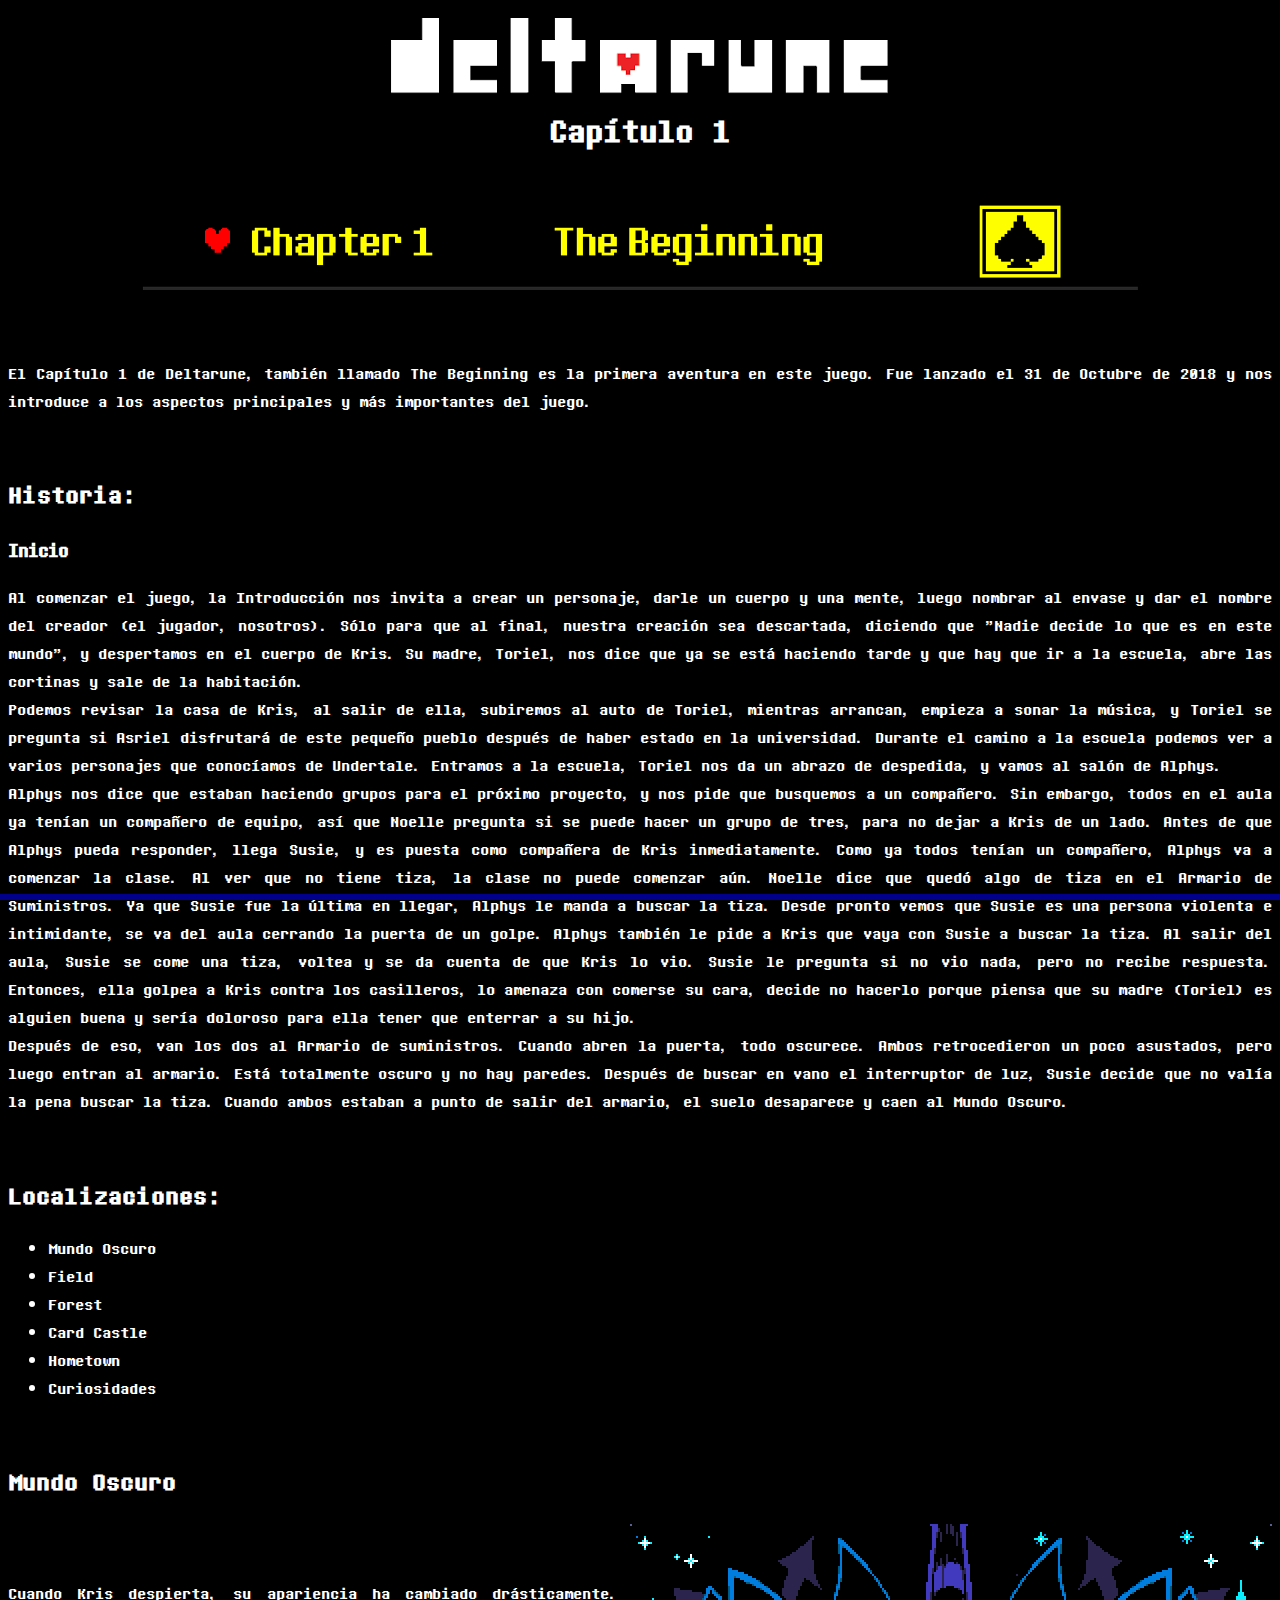
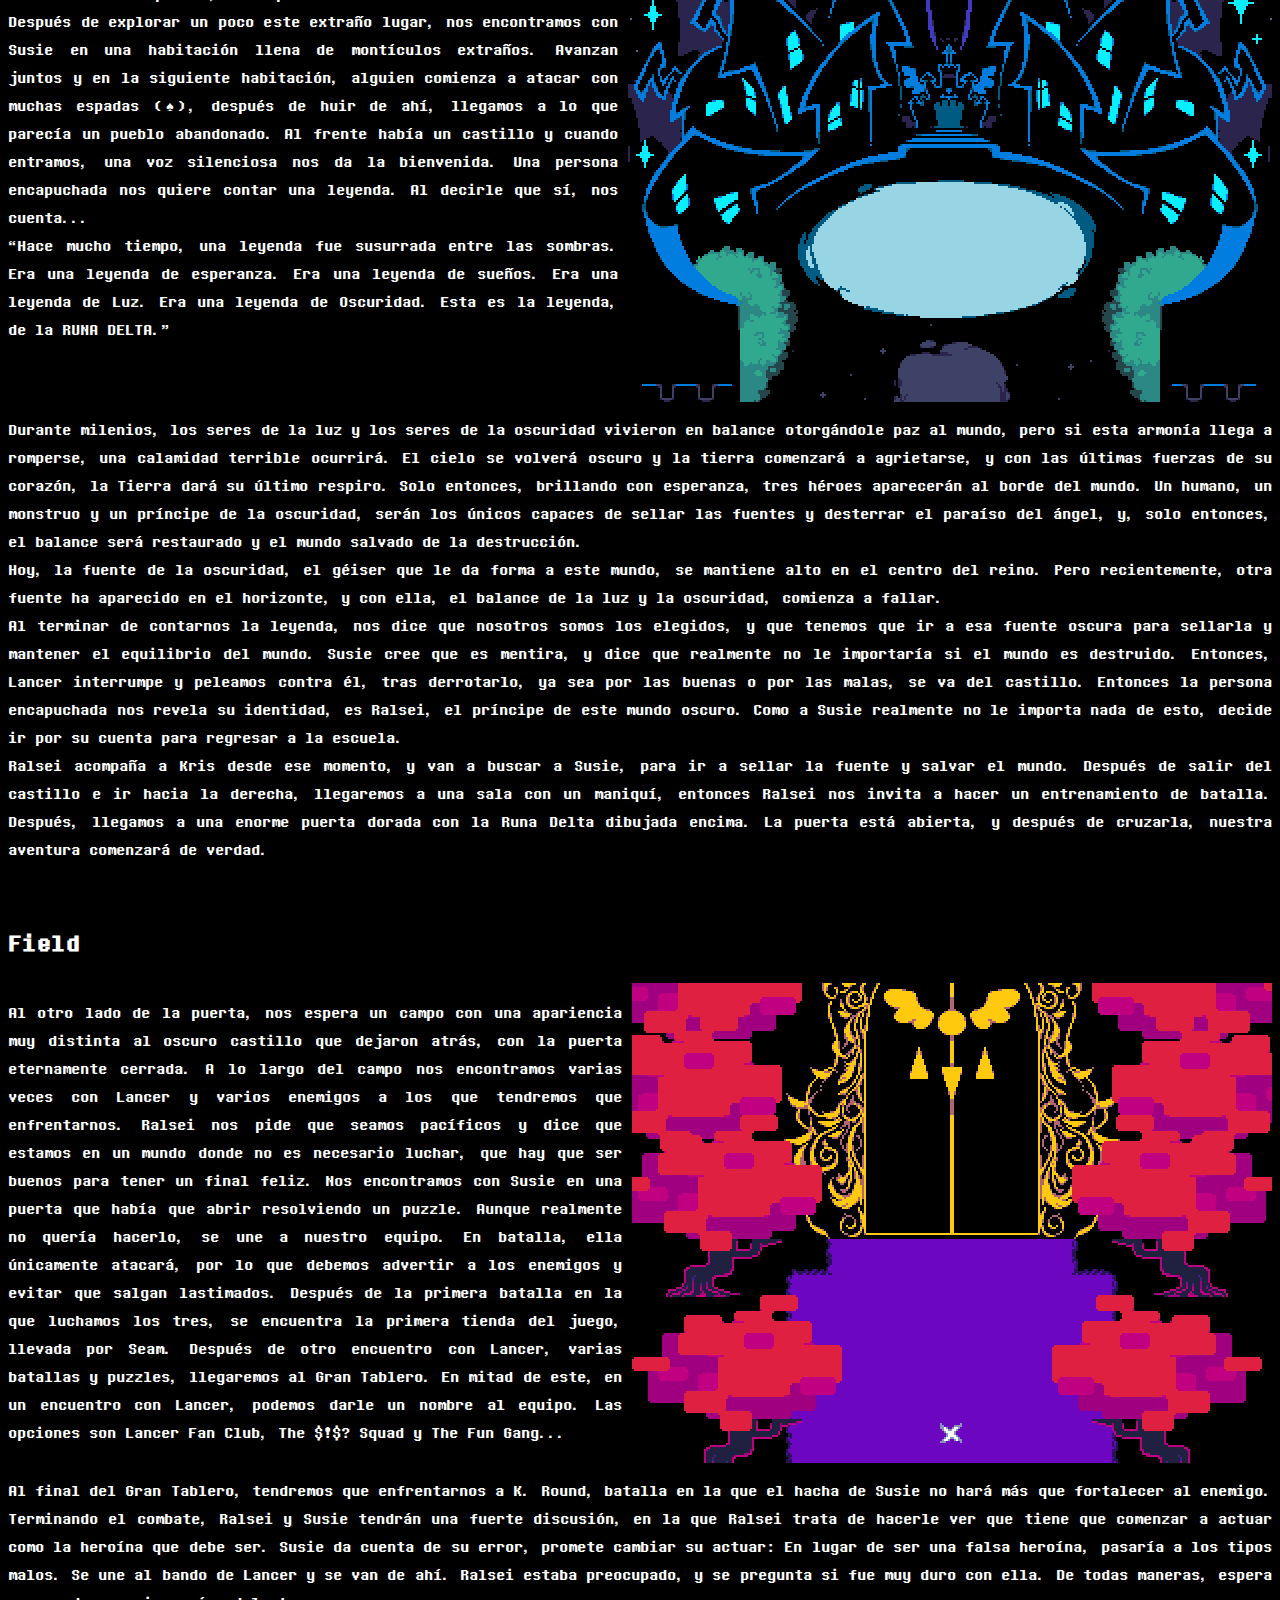
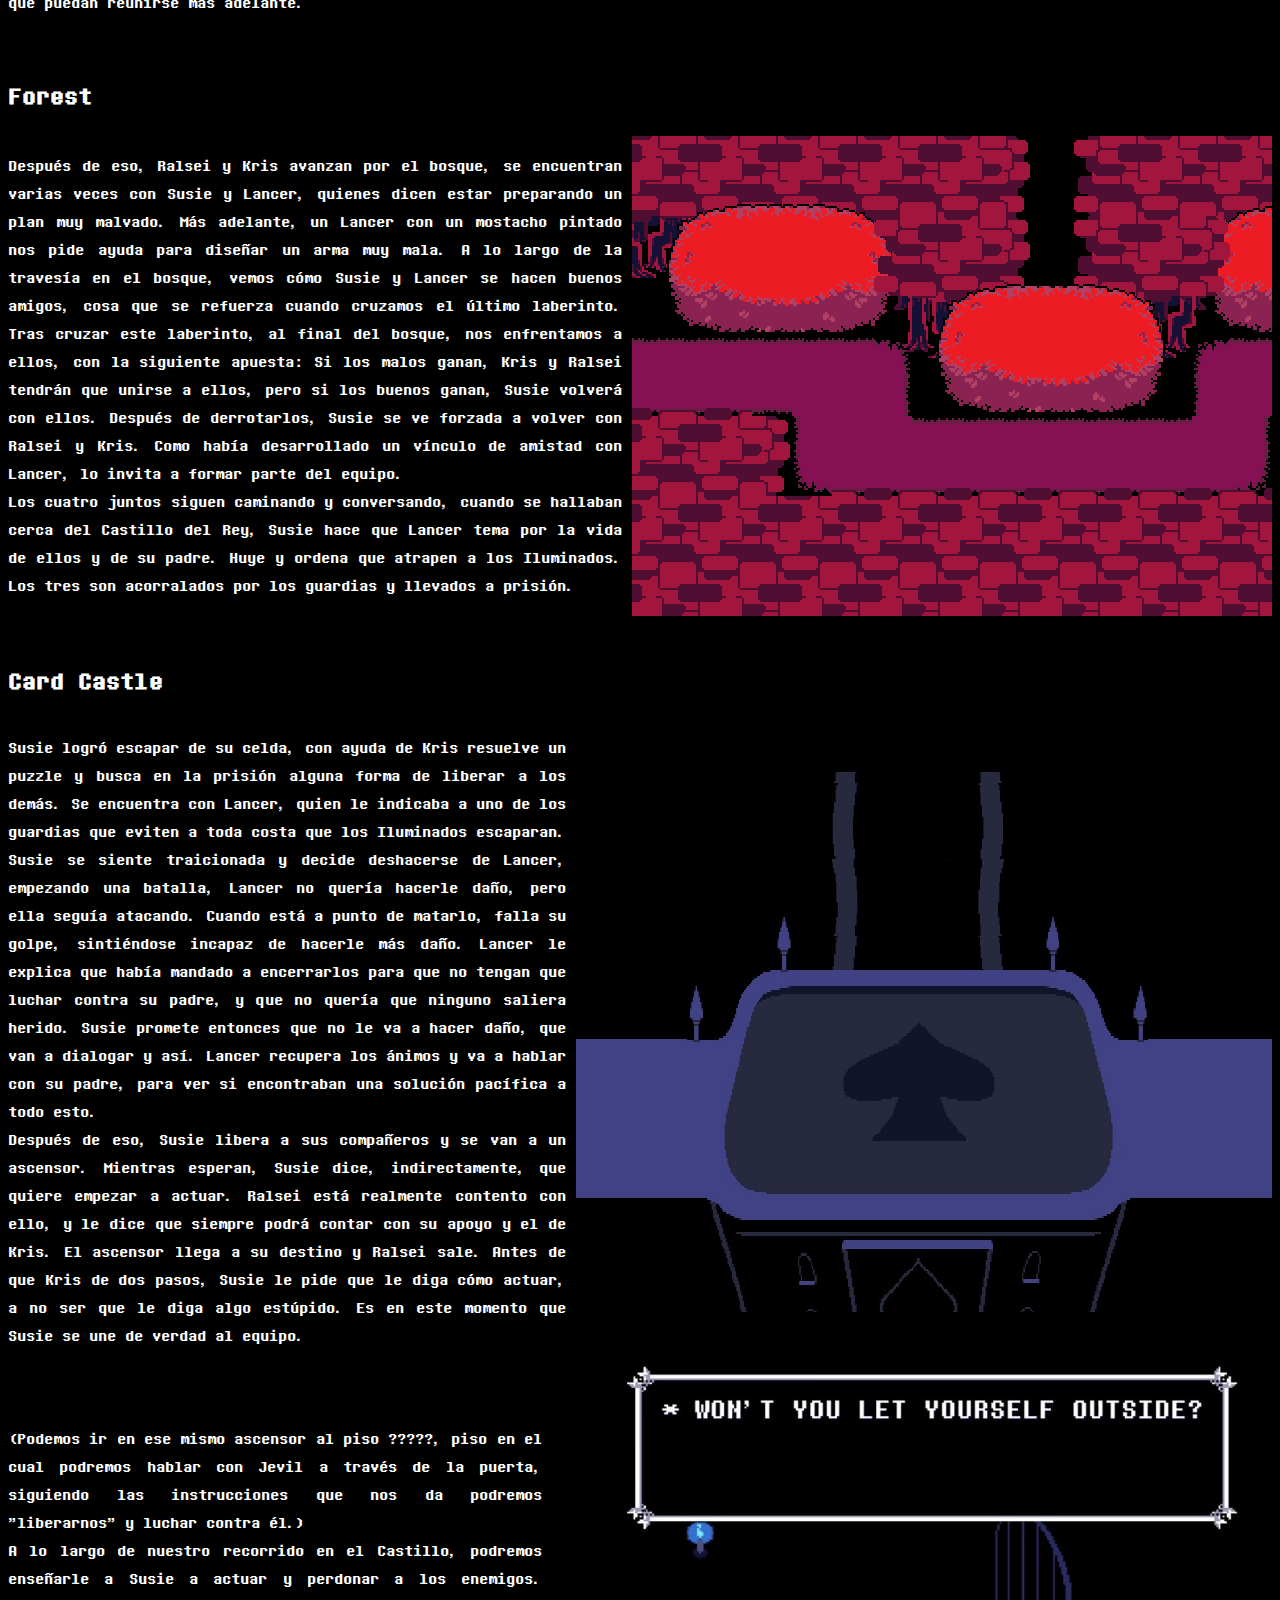
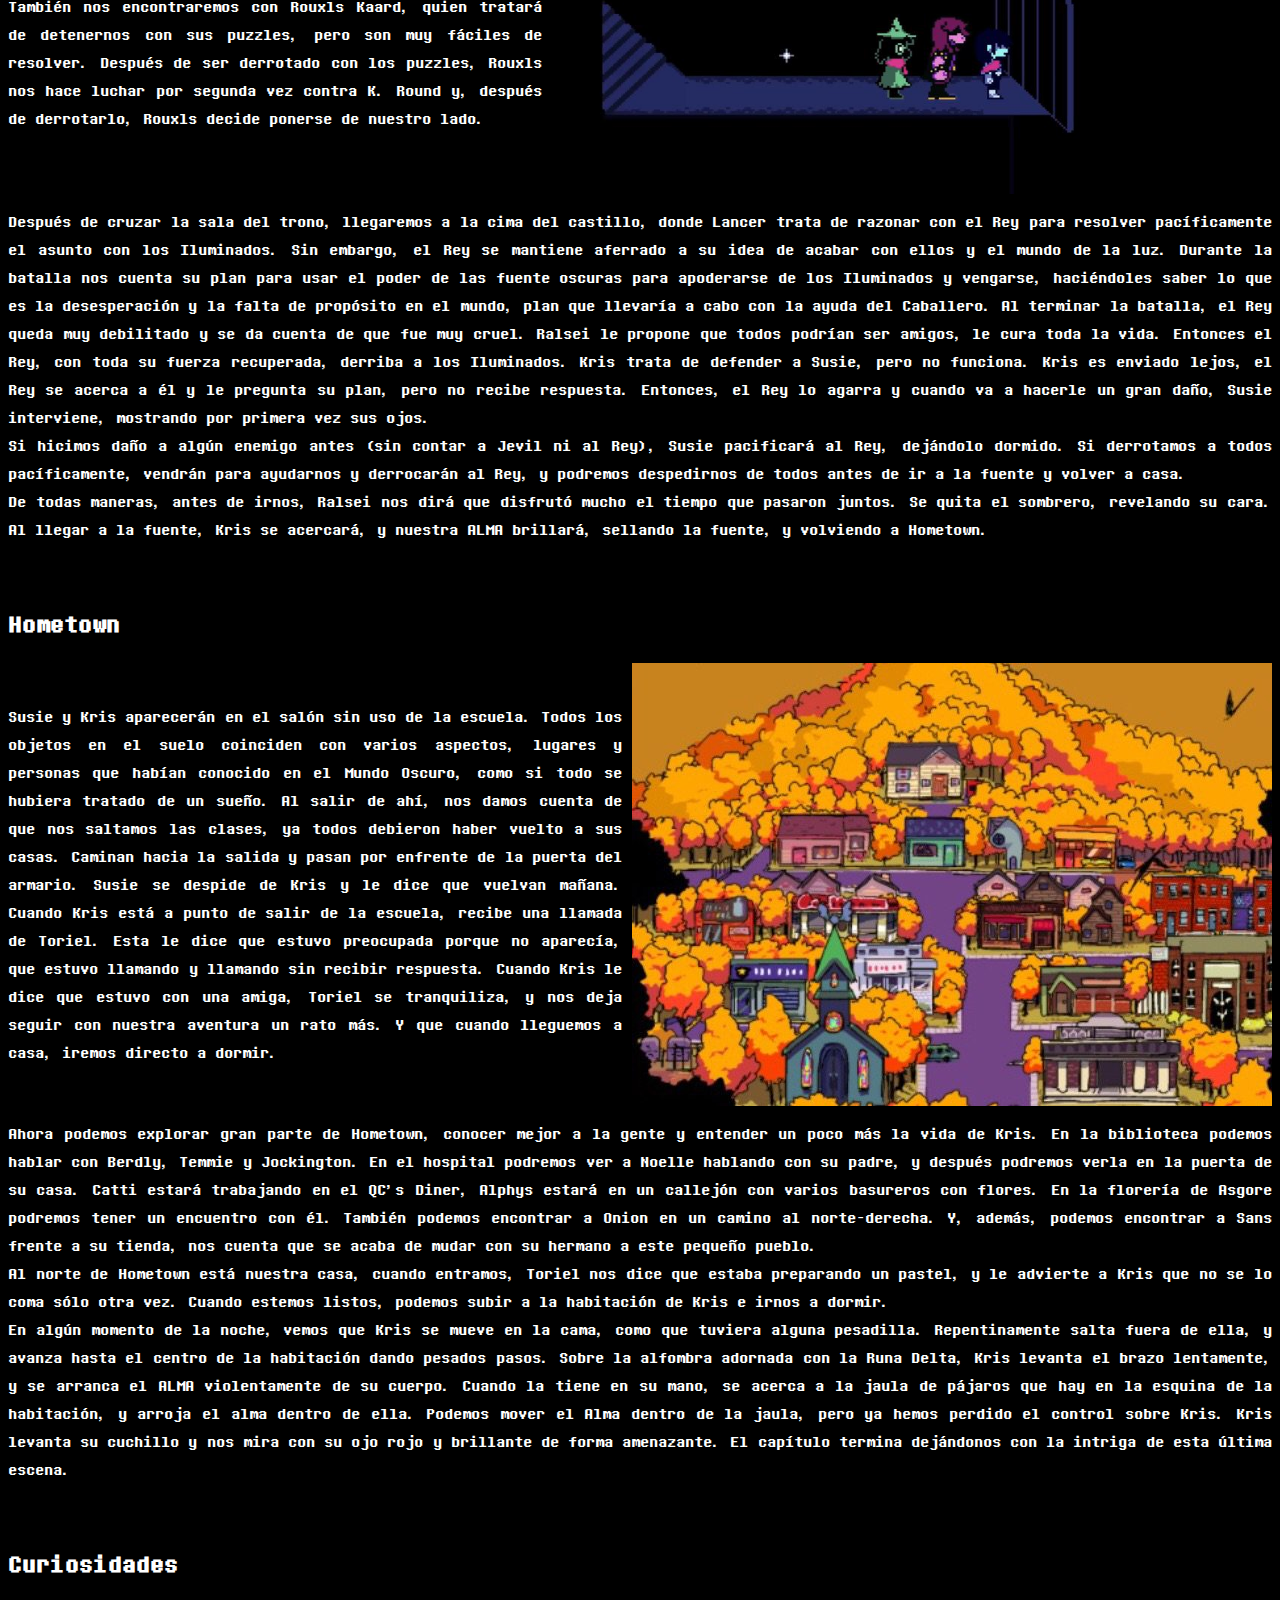
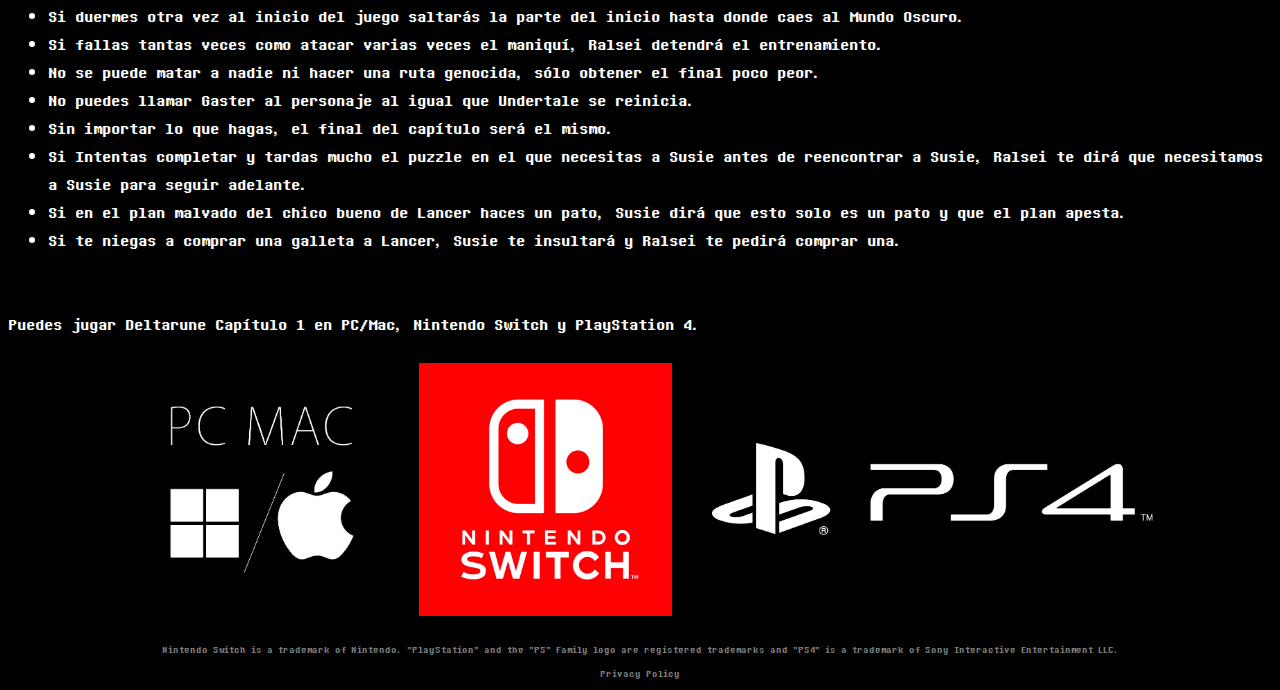
==== commit 69a2a4f5: "Intento de barra progresiva para lectura" ====
--- a/pages/cap1.html
+++ b/pages/cap1.html
@@ -149,7 +149,7 @@
             </div>
         </div>
     </footer>
-
+    <div id="progress"></div>
     <script src="https://unpkg.com/aos@2.3.1/dist/aos.js"></script> <!-- AOS.css | JS -->
 </body>
 </html>--- a/assets/css/style.css
+++ b/assets/css/style.css
@@ -1,3 +1,4 @@
+@charset "UTF-8";
 @font-face {
   font-family: "DELTARUNE";
   src: url(../fonts/logo_font_dr.ttf);
@@ -6,49 +7,7 @@
   font-family: "UT/DR Text";
   src: url(../fonts/text_font_utdr.ttf);
 }
-/* sc = Small-Screens */
-/* sc = Small-Screens */
-.piano {
-  display: flex;
-  text-align: center;
-  margin: 0 auto;
-}
-@media (min-width: 320px) and (max-width: 768px) {
-  .piano {
-    max-width: 100%;
-    height: auto;
-    margin: 0 auto;
-  }
-}
-
-body header img {
-  max-width: 100%;
-  text-align: center;
-  display: block;
-  margin: 0 auto;
-}
-@media (min-width: 320px) and (max-width: 768px) {
-  body header img {
-    max-width: 90%;
-    margin: 0 auto;
-  }
-}
-
-img.dog {
-  text-align: center;
-  display: block;
-  margin: 0 auto;
-  max-width: 100%;
-  height: auto;
-}
-@media (min-width: 320px) and (max-width: 768px) {
-  img.dog {
-    max-width: 100%;
-    margin: 0 auto;
-    height: auto;
-  }
-}
-
+/*Aunque se llame así, puede ser usado en vista desktop*/
 body {
   background-color: black;
   font-family: "UT/DR Text";
@@ -56,4 +15,279 @@
   color: white;
 }
 
+html {
+  scroll-timeline: --page-scroll block;
+}
+
+@keyframes grow-progress {
+  from {
+    transform: scaleX(0);
+  }
+  to {
+    transform: scaleX(1);
+  }
+}
+#progress {
+  position: fixed;
+  left: 0;
+  bottom: 0;
+  width: 100%;
+  height: 6px;
+  background: darkblue;
+  transform-origin: 0 50%;
+  animation: grow-progress auto linear;
+  animation-timeline: --page-scroll;
+  margin: 0;
+  padding: 0;
+  box-sizing: border-box;
+}
+
+/* sc = Screens */
+/* sc = Screens */
+/*m = mixins*/
+.piano {
+  display: flex;
+  text-align: center;
+  margin: 0 auto;
+}
+@media (min-width: 320px) and (max-width: 768px) {
+  .piano {
+    max-width: 100%;
+    height: auto;
+    margin: 0 auto;
+  }
+}
+
+body header img {
+  max-width: 100%;
+  height: auto;
+  margin: 0 auto;
+  text-align: center;
+  display: block;
+  margin: 0 auto;
+}
+@media (min-width: 320px) and (max-width: 768px) {
+  body header img {
+    max-width: 90%;
+    margin: 0 auto;
+    height: auto;
+  }
+}
+body video {
+  /* Create View Timeline */
+  view-timeline-name: --revealing-image;
+  view-timeline-axis: block;
+  /* Attach animation, linked to the  View Timeline */
+  animation: linear reveal both;
+  animation-timeline: --revealing-image;
+  /* Tweak range when effect should run*/
+  animation-range: entry 25% cover 50%;
+  text-align: center;
+  display: block;
+  margin: 0 auto;
+  max-width: 100%;
+  height: auto;
+  margin: 0 auto;
+}
+@keyframes reveal {
+  from {
+    opacity: 0;
+    clip-path: inset(45% 20% 45% 20%);
+  }
+  to {
+    opacity: 1;
+    clip-path: inset(0% 0% 0% 0%);
+  }
+}
+
+img.dog {
+  text-align: center;
+  display: block;
+  margin: 0 auto;
+  max-width: 100%;
+  height: auto;
+  margin: 0 auto;
+}
+
+img.fun_gang {
+  display: flex;
+  text-align: center;
+  margin: 0 auto;
+}
+@media (min-width: 320px) and (max-width: 768px) {
+  img.fun_gang {
+    max-width: 90%;
+    margin: 0 auto;
+    height: auto;
+  }
+}
+
+img.name_caps {
+  text-align: center;
+  display: block;
+  margin: 0 auto;
+}
+@media (min-width: 320px) and (max-width: 768px) {
+  img.name_caps {
+    max-width: 100%;
+    height: auto;
+    margin: 0 auto;
+  }
+}
+
+img.mundo_oscuro, img.field, img.forest, img.castillo, img.jevil, img.pueblo, img.ciudad, img.mansion, img.puzzle, img.rouxls, img.queen {
+  /* Create View Timeline */
+  view-timeline-name: --revealing-image;
+  view-timeline-axis: block;
+  /* Attach animation, linked to the  View Timeline */
+  animation: linear reveal both;
+  animation-timeline: --revealing-image;
+  /* Tweak range when effect should run*/
+  animation-range: entry 25% cover 50%;
+}
+@keyframes reveal {
+  from {
+    opacity: 0;
+    clip-path: inset(45% 20% 45% 20%);
+  }
+  to {
+    opacity: 1;
+    clip-path: inset(0% 0% 0% 0%);
+  }
+}
+@media (min-width: 320px) and (max-width: 768px) {
+  img.mundo_oscuro, img.field, img.forest, img.castillo, img.jevil, img.pueblo, img.ciudad, img.mansion, img.puzzle, img.rouxls, img.queen {
+    max-width: 100%;
+    height: auto;
+    margin: 0 auto;
+    text-align: center;
+    display: block;
+    margin: 0 auto;
+  }
+}
+
+@media (min-width: 1024px) {
+  div.img_mundo_oscuro, div.img_field, div.img_forest, div.img_castillo, div.img_jevil, div.img_pueblo, div.img_ciudad, div.img_mansion, div.img_puzzle, div.img_rouxls, div.img_queen {
+    display: grid;
+    grid-template-columns: 1fr auto;
+    align-items: center;
+    gap: 10px;
+  }
+}
+
+@media (min-width: 320px) and (max-width: 768px) {
+  div.logos {
+    text-align: center;
+    display: block;
+    margin: 0 auto;
+  }
+}
+@media (min-width: 1024px) {
+  div.logos {
+    display: flex;
+    justify-content: center;
+    align-items: center;
+    gap: 20px;
+  }
+}
+
+@media (min-width: 320px) and (max-width: 768px) {
+  div.logos img {
+    max-width: 50%;
+    margin: 0 auto;
+    height: auto;
+  }
+}
+
+@media (min-width: 320px) and (max-width: 768px) {
+  div.logos img.ps4_logo {
+    max-width: 100%;
+  }
+}
+@media (min-width: 1024px) {
+  div.logos img.ps4_logo {
+    margin-left: 20px;
+  }
+}
+
+body section audio {
+  text-align: center;
+  display: block;
+  margin: 0 auto;
+}
+body section a {
+  text-decoration: none;
+  color: yellow;
+}
+body ul.cap_lista {
+  list-style: disc;
+  color: yellow;
+}
+body p {
+  text-align: justify;
+}
+body p.textdog {
+  text-align: center;
+  margin: 0 auto;
+  margin-top: 20px;
+  font-size: 30px;
+  font-weight: 800;
+}
+@media (min-width: 320px) and (max-width: 768px) {
+  body p.textdog {
+    display: none;
+  }
+}
+body p.contacto {
+  font-size: 30px;
+  font-weight: 700;
+}
+body p.dont_forget {
+  font-weight: 800;
+}
+body p.email {
+  font-size: 30px;
+  font-weight: 700;
+  text-align: center;
+}
+body h1.titulos {
+  text-align: center;
+  display: block;
+  margin: 0 auto;
+}
+body h2.titulos_tracks {
+  color: yellow;
+  text-align: center;
+}
+body article ul a {
+  text-decoration: none;
+  color: white;
+}
+body strong {
+  font-weight: 400;
+}
+body strong.issue {
+  color: red;
+}
+body strong.resolve {
+  color: #00FF00;
+}
+body footer {
+  font-size: 8px;
+  text-align: center;
+  color: gray;
+}
+@media (min-width: 320px) and (max-width: 768px) {
+  body footer {
+    font-size: 6px;
+  }
+}
+body footer a {
+  text-decoration: none;
+  color: gray;
+}
+body footer p {
+  text-align: center;
+}
+
 /*# sourceMappingURL=style.css.map */
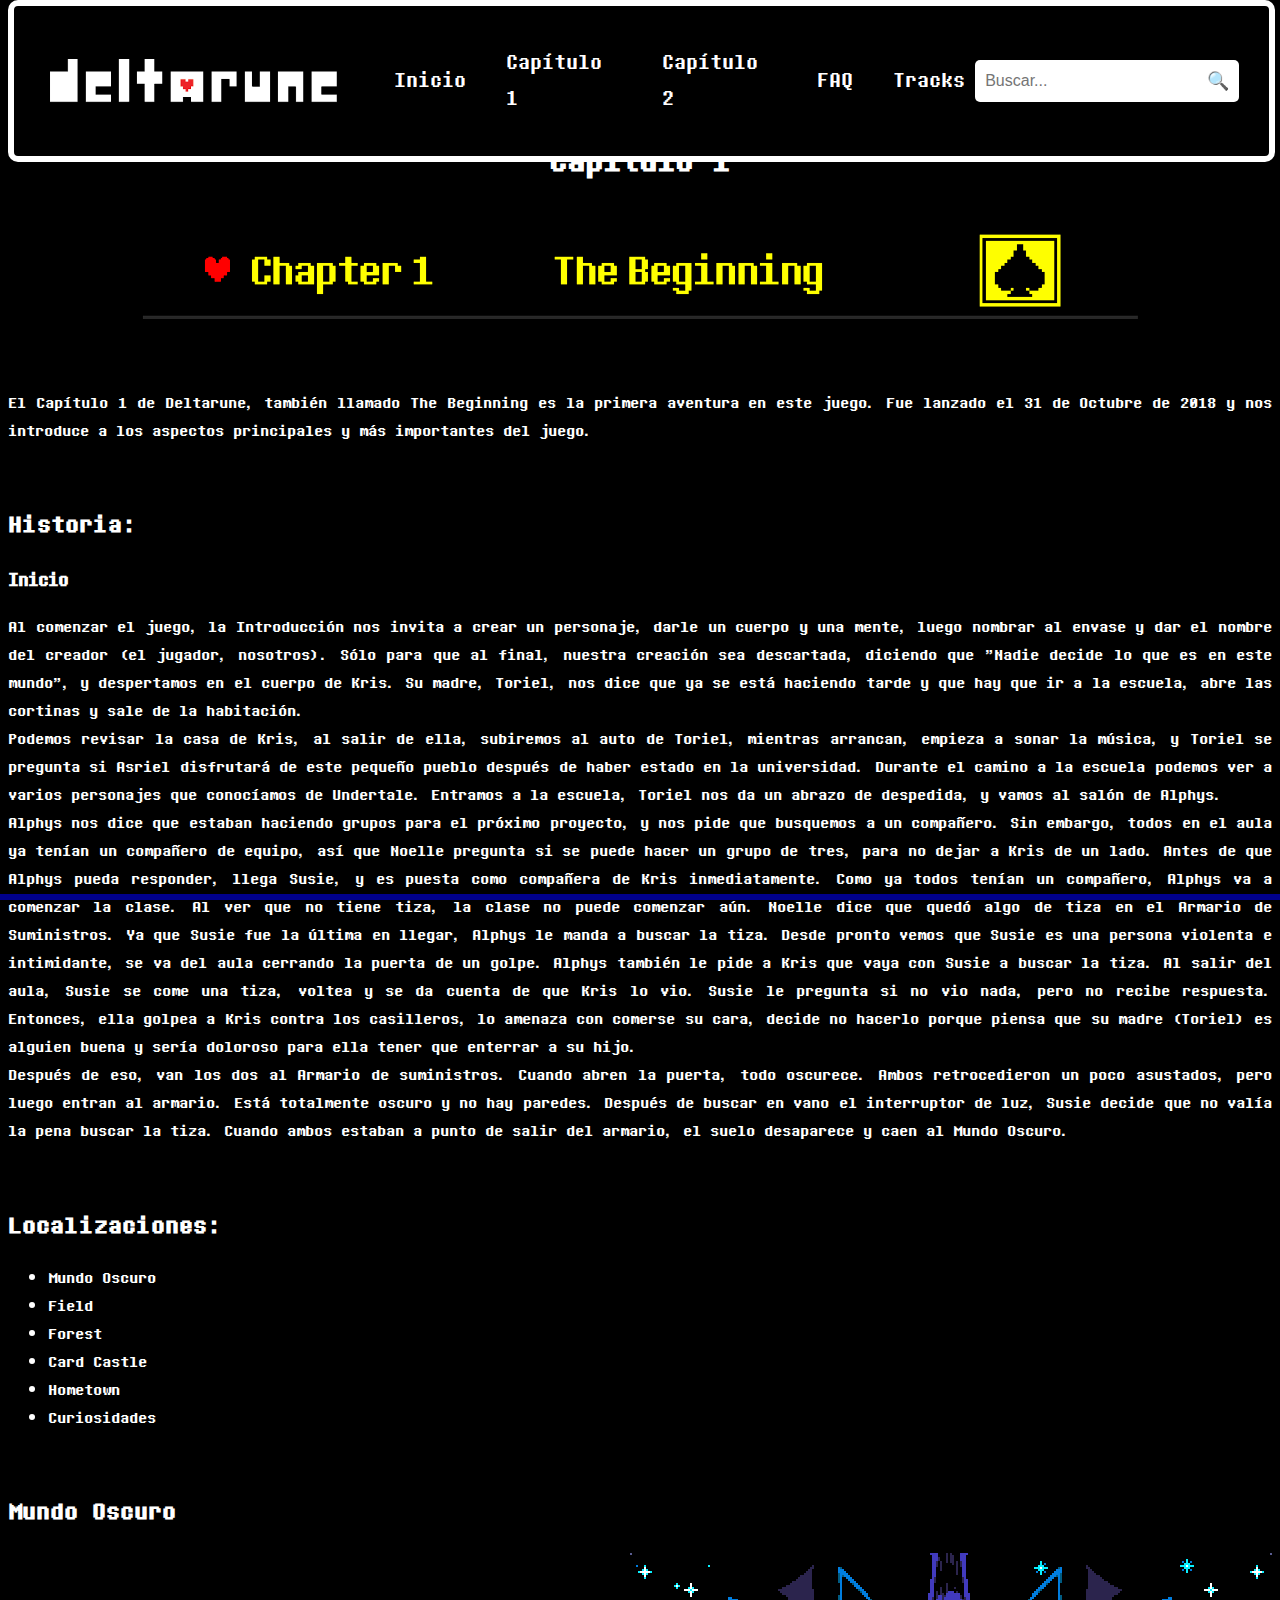
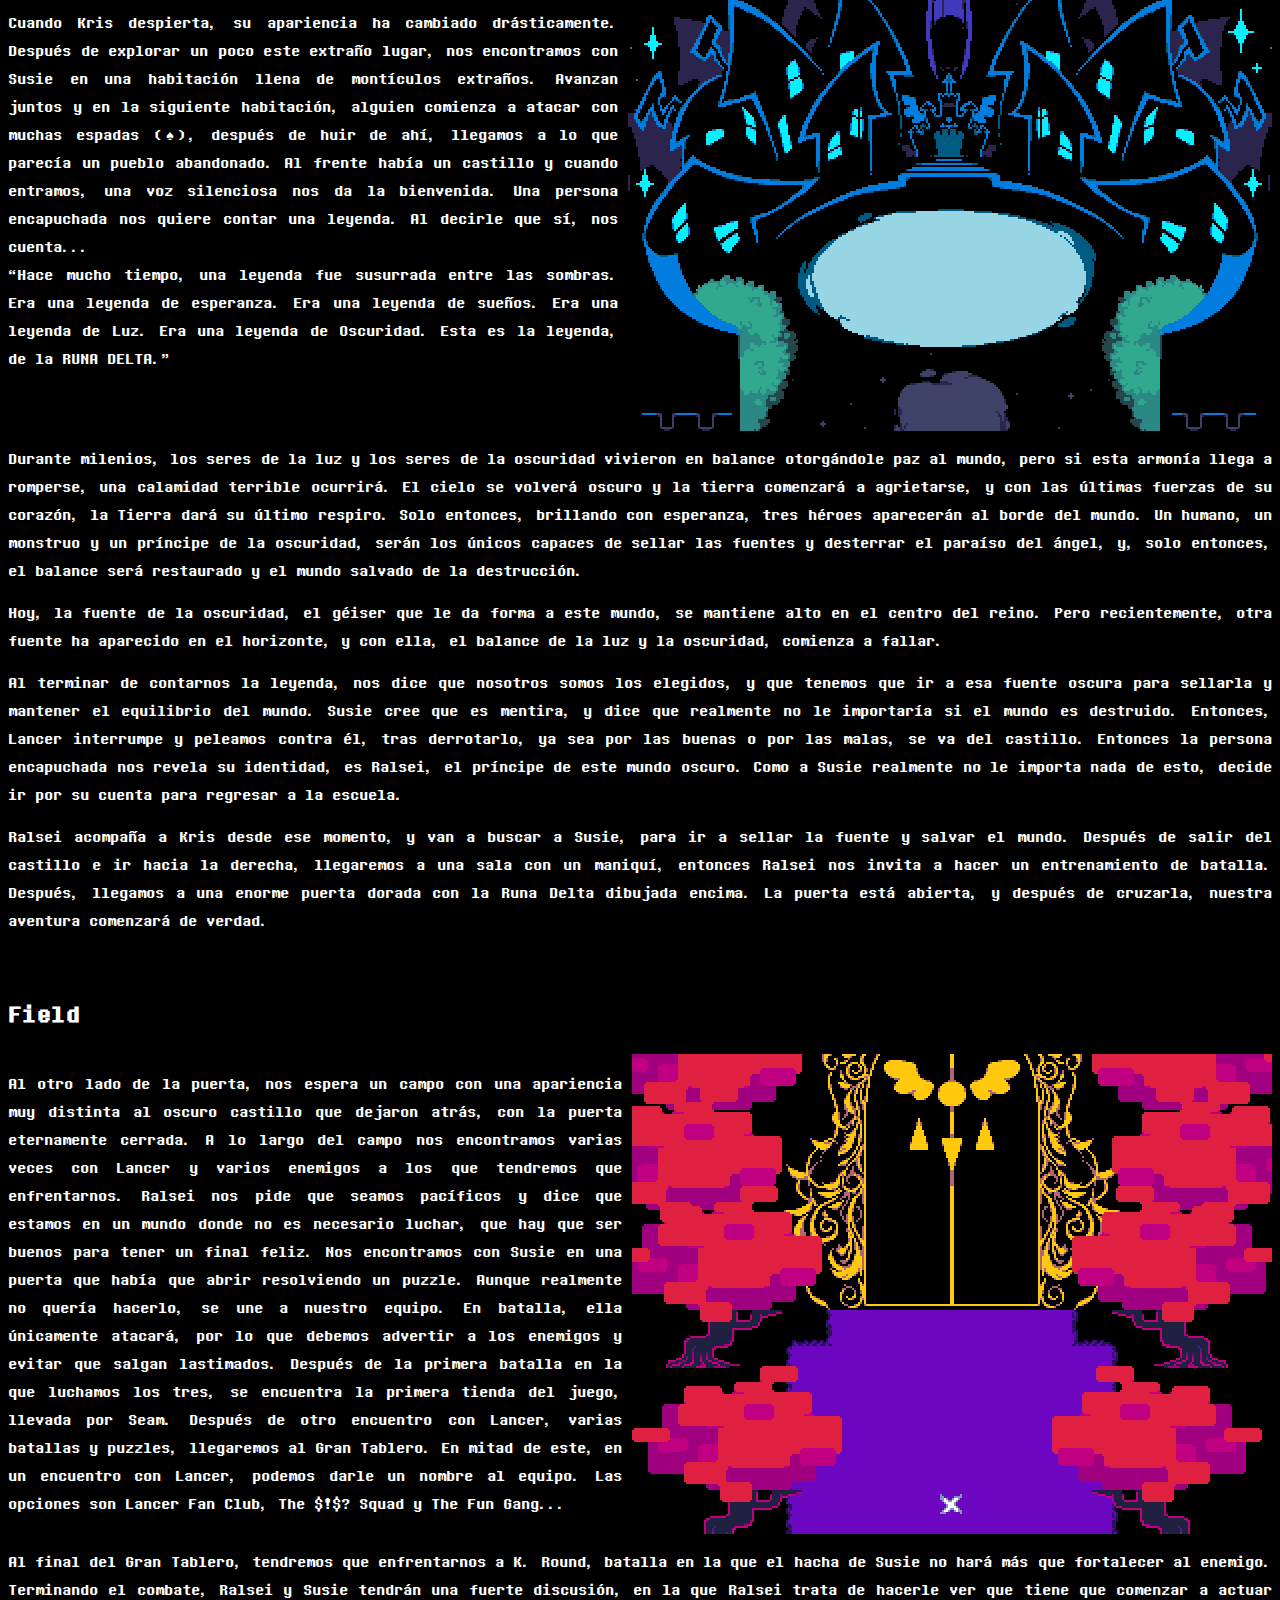
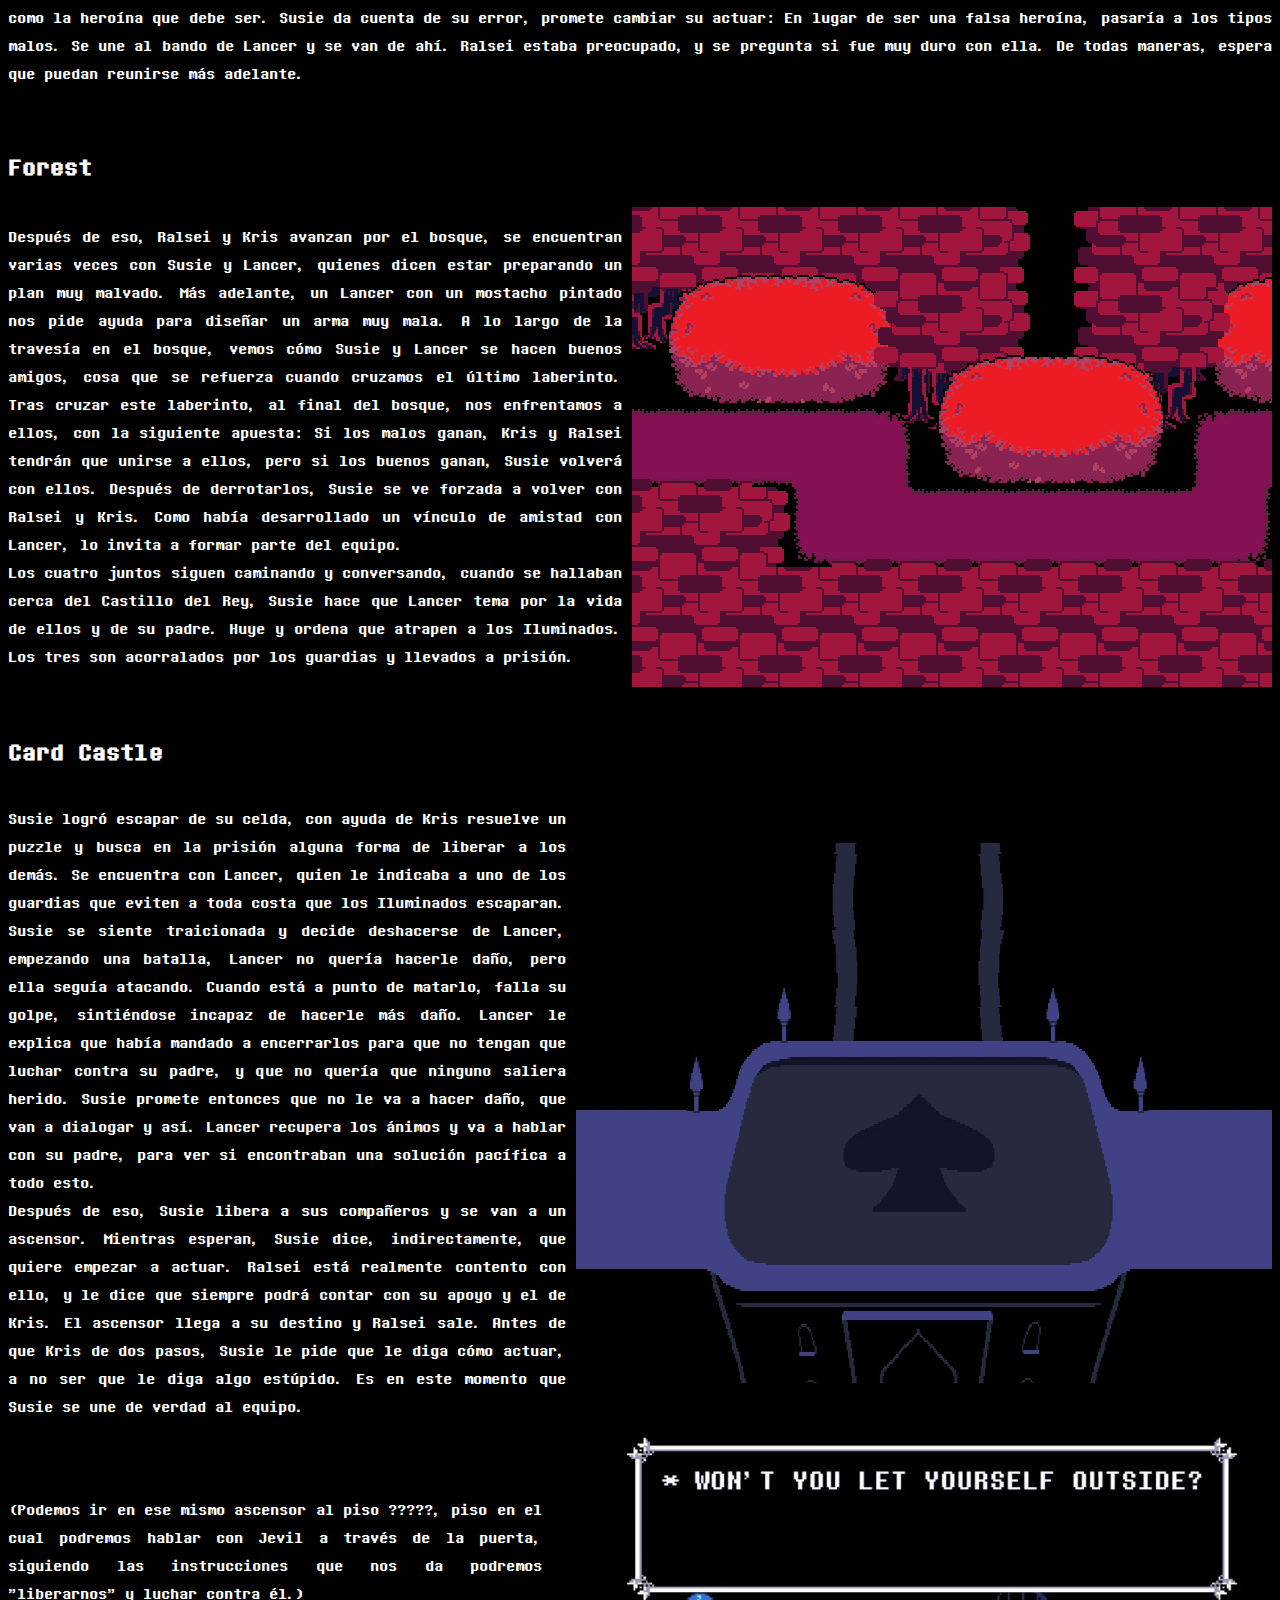
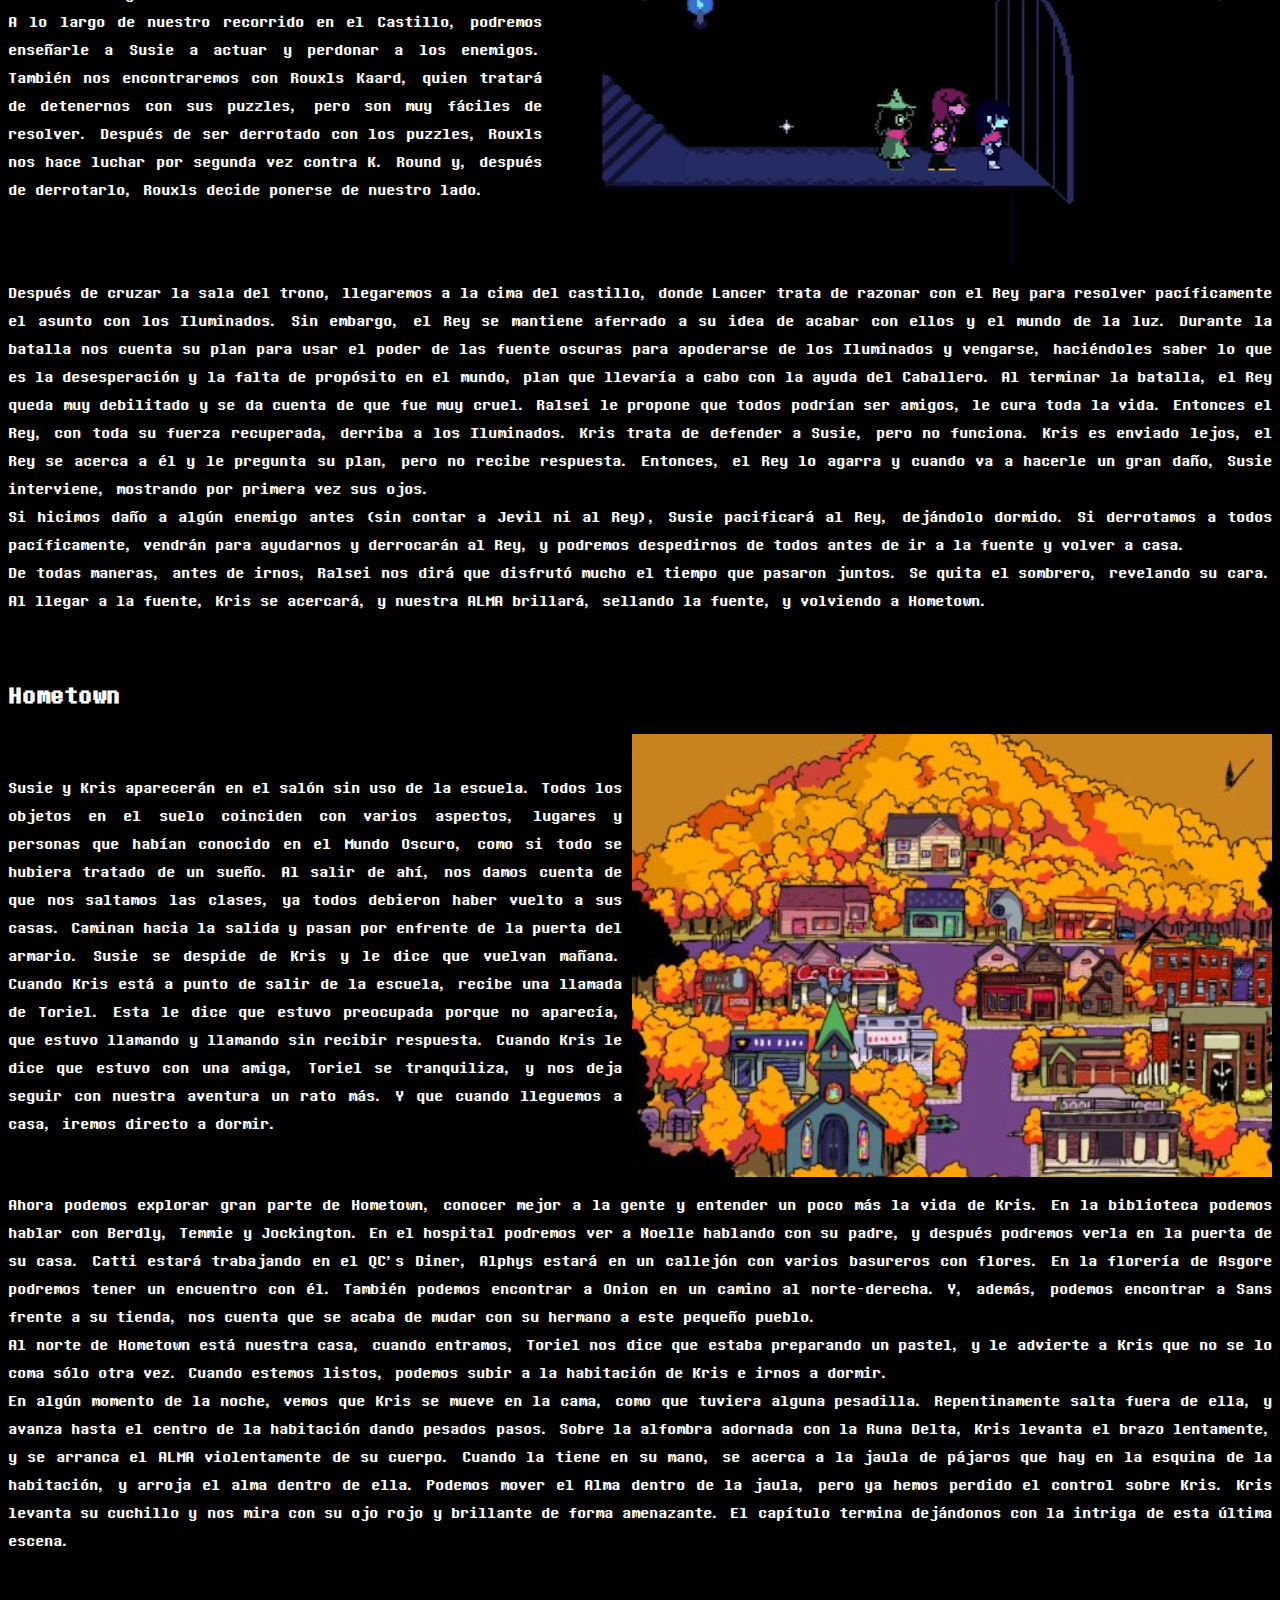
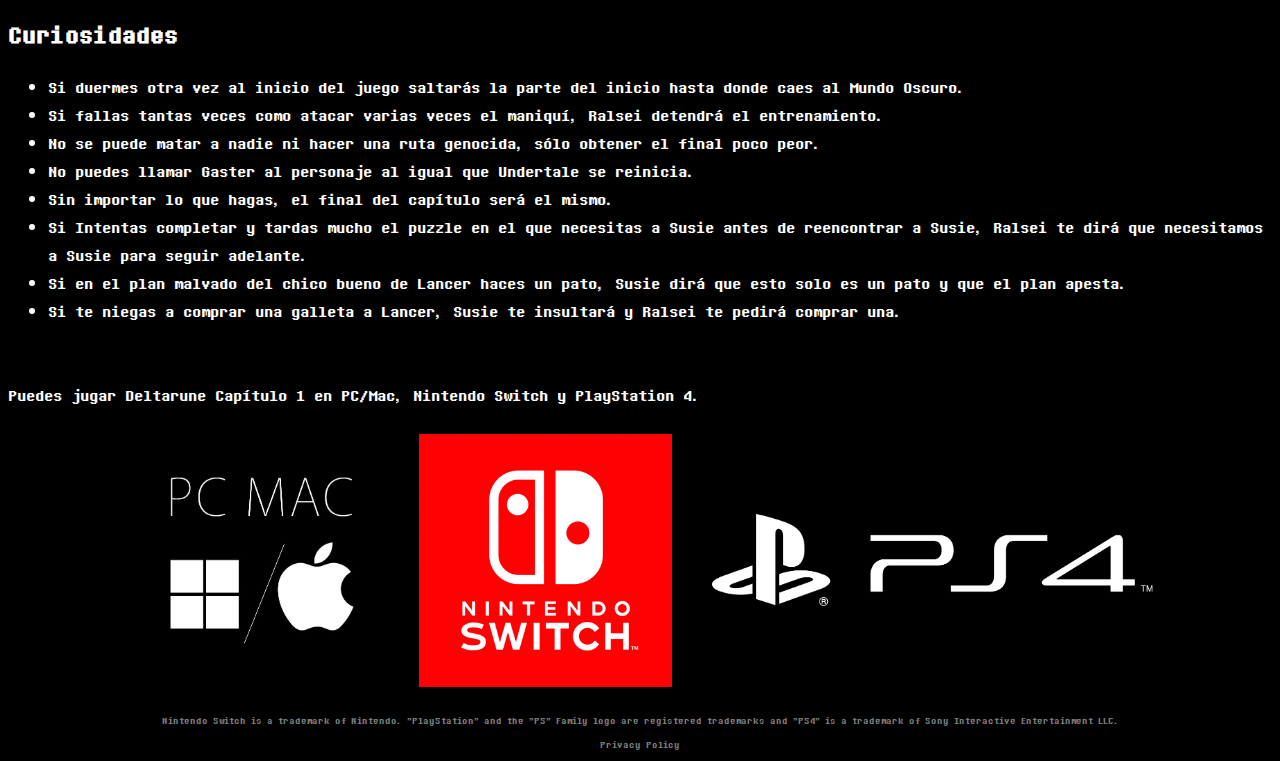
==== commit ec99f394: "Muchas cosas. Agregué: Menu hamburguesa para móvil, navbar para pc, animaciones para imagenes (apena" ====
--- a/pages/cap1.html
+++ b/pages/cap1.html
@@ -12,8 +12,43 @@
     <title>Capítulo 1</title>
 </head>
 <body>
+    <div class="menu-mobile">
+        <div class="hamburger">
+            <div class="_layer -top"></div>
+            <div class="_layer -mid"></div>
+            <div class="_layer -bottom"></div>
+        </div>
+        <nav class="menuppal">
+            <ul>
+                <li><a href="../index.html"><img src="../assets/img/soul.png" alt="Imagen del alma de Kris" class="menu-img">Inicio</a></li>
+                <li><a href="../pages/cap1.html"><img src="../assets/img/soul.png" alt="Imagen del alma de Kris" class="menu-img">Capítulo 1</a></li>
+                <li><a href="../pages/cap2.html"><img src="../assets/img/soul.png" alt="Imagen del alma de Kris" class="menu-img">Capítulo 2</a></li>
+                <li><a href="../pages/faq.html"><img src="../assets/img/soul.png" alt="Imagen del alma de Kris" class="menu-img">FAQ</a></li>
+                <li><a href="../pages/tracks.html"><img src="../assets/img/soul.png" alt="Imagen del alma de Kris" class="menu-img">Tracks</a></li>
+            </ul>
+        </nav>
+    </div>
+    <div>
+        <div class="menu-desktop">
+            <nav class="navbar">
+                <a href="../index.html" class="logo"><img src="../assets/img/logo.png" alt="Deltarune logo" class="nav_logo_desktop"></a>
+                <ul class="nav-links">
+                    <li><a href="../index.html"><img src="../assets/img/soul.png" alt="Imagen del alma de Kris" class="menu-img">Inicio</a></li>
+                <li><a href="../pages/cap1.html"><img src="../assets/img/soul.png" alt="Imagen del alma de Kris" class="menu-img">Capítulo 1</a></li>
+                <li><a href="../pages/cap2.html"><img src="../assets/img/soul.png" alt="Imagen del alma de Kris" class="menu-img">Capítulo 2</a></li>
+                <li><a href="../pages/faq.html"><img src="../assets/img/soul.png" alt="Imagen del alma de Kris" class="menu-img">FAQ</a></li>
+                <li><a href="../pages/tracks.html"><img src="../assets/img/soul.png" alt="Imagen del alma de Kris" class="menu-img">Tracks</a></li>
+                </ul>
+                <div class="search-box">
+                    <input type="text" id="search" placeholder="Buscar...">
+                    <button onclick="buscar()">🔍</button>
+                </div>
+            </nav>
+        </div>
+    </div>
     <header>
         <a href="../index.html"><img src="../assets/img/logo.png" alt="Deltarune logo"></a>
+        <div class="blank"><br><br></div>
         <h1 class="titulos">Capítulo 1</h1>
     </header>
 
@@ -38,34 +73,35 @@
             <br>Después de eso, van los dos al Armario de suministros. Cuando abren la puerta, todo oscurece. Ambos retrocedieron un poco asustados, pero luego entran al armario. Está totalmente oscuro y no hay paredes. Después de buscar en vano el interruptor de luz, Susie decide que no valía la pena buscar la tiza. Cuando ambos estaban a punto de salir del armario, el suelo desaparece y caen al Mundo Oscuro.</p>
     </article>
 
-    <article>
-        <br>
-        <h2>Localizaciones:</h2>
-        <ul>
-            <a href="#mundo_oscuro"><li>Mundo Oscuro</li></a>
-            <a href="#field"><li>Field</li></a>
-            <a href="#forest"><li>Forest</li></a>
-            <a href="#castillo"><li>Card Castle</li></a>
-            <a href="#pueblo"><li>Hometown</li></a>
-            <a href="#curiosidades"><li>Curiosidades</li></a>
-        </ul>
-    </article>
+    <div>
+        <article>
+            <br>
+            <h2>Localizaciones:</h2>
+            <ul>
+                <a href="#mundo_oscuro"><li>Mundo Oscuro</li></a>
+                <a href="#field"><li>Field</li></a>
+                <a href="#forest"><li>Forest</li></a>
+                <a href="#castillo"><li>Card Castle</li></a>
+                <a href="#pueblo"><li>Hometown</li></a>
+                <a href="#curiosidades"><li>Curiosidades</li></a>
+            </ul>
+        </article>
+    </div>
 
-    <article id="mundo_oscuro">
-        <br>
-        <h2>Mundo Oscuro</h2>
-        <div class="img_mundo_oscuro"> <!-- Este div es para acomodar el ajuste de la imagen -->
-        <p class="mundo_oscuro">Cuando Kris despierta, su apariencia ha cambiado drásticamente. Después de explorar un poco este extraño lugar, nos encontramos con Susie en una habitación llena de montículos extraños. Avanzan juntos y en la siguiente habitación, alguien comienza a atacar con muchas espadas (♠), después de huir de ahí, llegamos a lo que parecía un pueblo abandonado. Al frente había un castillo y cuando entramos, una voz silenciosa nos da la bienvenida. Una persona encapuchada nos quiere contar una leyenda. Al decirle que sí, nos cuenta...
-
-            <br>“Hace mucho tiempo, una leyenda fue susurrada entre las sombras. Era una leyenda de esperanza. Era una leyenda de sueños. Era una leyenda de Luz. Era una leyenda de Oscuridad. Esta es la leyenda, de la RUNA DELTA.”
-            </p>
-        <img class="mundo_oscuro" src="../assets/img/castle_town.webp" alt="Mundo Oscuro" width="644" height="480"></div>
-        <p>Durante milenios, los seres de la luz y los seres de la oscuridad vivieron en balance otorgándole paz al mundo, pero si esta armonía llega a romperse, una calamidad terrible ocurrirá. El cielo se volverá oscuro y la tierra comenzará a agrietarse, y con las últimas fuerzas de su corazón, la Tierra dará su último respiro. Solo entonces, brillando con esperanza, tres héroes aparecerán al borde del mundo. Un humano, un monstruo y un príncipe de la oscuridad, serán los únicos capaces de sellar las fuentes y desterrar el paraíso del ángel, y, solo entonces, el balance será restaurado y el mundo salvado de la destrucción.
-            <br>Hoy, la fuente de la oscuridad, el géiser que le da forma a este mundo, se mantiene alto en el centro del reino. Pero recientemente, otra fuente ha aparecido en el horizonte, y con ella, el balance de la luz y la oscuridad, comienza a fallar.
-            <br>Al terminar de contarnos la leyenda, nos dice que nosotros somos los elegidos, y que tenemos que ir a esa fuente oscura para sellarla y mantener el equilibrio del mundo. Susie cree que es mentira, y dice que realmente no le importaría si el mundo es destruido. Entonces, Lancer interrumpe y peleamos contra él, tras derrotarlo, ya sea por las buenas o por las malas, se va del castillo. Entonces la persona encapuchada nos revela su identidad, es Ralsei, el príncipe de este mundo oscuro. Como a Susie realmente no le importa nada de esto, decide ir por su cuenta para regresar a la escuela.
-            <br>Ralsei acompaña a Kris desde ese momento, y van a buscar a Susie, para ir a sellar la fuente y salvar el mundo. Después de salir del castillo e ir hacia la derecha, llegaremos a una sala con un maniquí, entonces Ralsei nos invita a hacer un entrenamiento de batalla. Después, llegamos a una enorme puerta dorada con la Runa Delta dibujada encima. La puerta está abierta, y después de cruzarla, nuestra aventura comenzará de verdad.
-        </p>
-    </article>
+    <div>
+        <article id="mundo_oscuro">
+            <br>
+            <h2>Mundo Oscuro</h2>
+            <div class="img_mundo_oscuro"> <!-- Este div es para acomodar el ajuste de la imagen -->
+                <p class="mundo_oscuro">Cuando Kris despierta, su apariencia ha cambiado drásticamente. Después de explorar un poco este extraño lugar, nos encontramos con Susie en una habitación llena de montículos extraños. Avanzan juntos y en la siguiente habitación, alguien comienza a atacar con muchas espadas (♠), después de huir de ahí, llegamos a lo que parecía un pueblo abandonado. Al frente había un castillo y cuando entramos, una voz silenciosa nos da la bienvenida. Una persona encapuchada nos quiere contar una leyenda. Al decirle que sí, nos cuenta...
+                <br>“Hace mucho tiempo, una leyenda fue susurrada entre las sombras. Era una leyenda de esperanza. Era una leyenda de sueños. Era una leyenda de Luz. Era una leyenda de Oscuridad. Esta es la leyenda, de la RUNA DELTA.”</p>
+                <img class="mundo_oscuro" src="../assets/img/castle_town.webp" alt="Mundo Oscuro" width="644" height="480"></div>
+            <p>Durante milenios, los seres de la luz y los seres de la oscuridad vivieron en balance otorgándole paz al mundo, pero si esta armonía llega a romperse, una calamidad terrible ocurrirá. El cielo se volverá oscuro y la tierra comenzará a agrietarse, y con las últimas fuerzas de su corazón, la Tierra dará su último respiro. Solo entonces, brillando con esperanza, tres héroes aparecerán al borde del mundo. Un humano, un monstruo y un príncipe de la oscuridad, serán los únicos capaces de sellar las fuentes y desterrar el paraíso del ángel, y, solo entonces, el balance será restaurado y el mundo salvado de la destrucción.</p>
+            <p>Hoy, la fuente de la oscuridad, el géiser que le da forma a este mundo, se mantiene alto en el centro del reino. Pero recientemente, otra fuente ha aparecido en el horizonte, y con ella, el balance de la luz y la oscuridad, comienza a fallar.</p>
+            <p>Al terminar de contarnos la leyenda, nos dice que nosotros somos los elegidos, y que tenemos que ir a esa fuente oscura para sellarla y mantener el equilibrio del mundo. Susie cree que es mentira, y dice que realmente no le importaría si el mundo es destruido. Entonces, Lancer interrumpe y peleamos contra él, tras derrotarlo, ya sea por las buenas o por las malas, se va del castillo. Entonces la persona encapuchada nos revela su identidad, es Ralsei, el príncipe de este mundo oscuro. Como a Susie realmente no le importa nada de esto, decide ir por su cuenta para regresar a la escuela.</p>
+            <p>Ralsei acompaña a Kris desde ese momento, y van a buscar a Susie, para ir a sellar la fuente y salvar el mundo. Después de salir del castillo e ir hacia la derecha, llegaremos a una sala con un maniquí, entonces Ralsei nos invita a hacer un entrenamiento de batalla. Después, llegamos a una enorme puerta dorada con la Runa Delta dibujada encima. La puerta está abierta, y después de cruzarla, nuestra aventura comenzará de verdad.</p>
+        </article>
+    </div>
 
     <article id="field">
         <br>
@@ -150,6 +186,8 @@
         </div>
     </footer>
     <div id="progress"></div>
+    <!-- JS -->
+    <script src="../assets/js/script.js"></script>
     <script src="https://unpkg.com/aos@2.3.1/dist/aos.js"></script> <!-- AOS.css | JS -->
 </body>
 </html>--- a/assets/css/style.css
+++ b/assets/css/style.css
@@ -13,6 +13,249 @@
   font-family: "UT/DR Text";
   font-size: 14px;
   color: white;
+}
+
+@media (min-width: 1024px) {
+  div.menu-mobile {
+    display: none;
+  }
+}
+
+@media (min-width: 320px) and (max-width: 768px) {
+  div.menu-desktop, div.blank {
+    display: none;
+  }
+}
+
+.hamburger {
+  position: fixed;
+  background-color: transparent;
+  left: 0;
+  top: 0;
+  height: 30px;
+  width: 30px;
+  padding: 20px 20px;
+  -webkit-transform: translate3d(0, 0, 0);
+  transform: translate3d(0, 0, 0);
+  -webkit-transition: -webkit-transform 0.25s cubic-bezier(0.05, 1.04, 0.72, 0.98);
+  transition: transform 0.25s cubic-bezier(0.05, 1.04, 0.72, 0.98);
+  z-index: 1002;
+  cursor: pointer;
+  -webkit-user-select: none;
+  -moz-user-select: none;
+  -ms-user-select: none;
+  user-select: none;
+}
+
+.hamburger.is-active {
+  background-color: none;
+}
+
+._layer {
+  background: white;
+  margin-bottom: 4px;
+  border-radius: 2px;
+  width: 28px;
+  height: 4px;
+  opacity: 1;
+  -webkit-transform: translate3d(0, 0, 0);
+  transform: translate3d(0, 0, 0);
+  -webkit-transition: all 0.25s cubic-bezier(0.05, 1.04, 0.72, 0.98);
+  transition: all 0.25s cubic-bezier(0.05, 1.04, 0.72, 0.98);
+}
+
+.hamburger:hover .-top {
+  -webkit-transform: translateY(-100%);
+  -ms-transform: translateY(-100%);
+  transform: translateY(-100%);
+}
+
+.hamburger:hover .-bottom {
+  -webkit-transform: translateY(50%);
+  -ms-transform: translateY(100%);
+  transform: translateY(100%);
+}
+
+.hamburger.is-active .-top {
+  -webkit-transform: translateY(200%) rotate(45deg) !important;
+  -ms-transform: translateY(200%) rotate(45deg) !important;
+  transform: translateY(200%) rotate(45deg) !important;
+}
+
+.hamburger.is-active .-mid {
+  opacity: 0;
+}
+
+.hamburger.is-active .-bottom {
+  -webkit-transform: translateY(-200%) rotate(135deg) !important;
+  -ms-transform: translateY(-200%) rotate(135deg) !important;
+  transform: translateY(-200%) rotate(135deg) !important;
+}
+
+.menuppal.is_active {
+  transform: translate3d(0px, 0px, 0px);
+}
+
+.menuppal {
+  background-color: transparent;
+  bottom: 0;
+  height: 100%;
+  left: 0;
+  position: fixed;
+  top: 0;
+  transform: translate3d(0px, -100%, 0px);
+  transition: transform 0.35s cubic-bezier(0.05, 1.04, 0.72, 0.98) 0s;
+  width: 100%;
+  z-index: 1001;
+}
+
+.menuppal ul {
+  margin: 0;
+  padding: 0;
+}
+
+.menuppal ul li {
+  list-style: none;
+  text-align: left;
+  color: gray;
+  font-size: 1.5rem;
+  line-height: 3em;
+  height: 3em;
+  padding-left: 65px;
+  background-color: black;
+  color: white;
+  display: block;
+  text-transform: none;
+  font-weight: bold;
+  width: 260px;
+  position: relative;
+  overflow: hidden;
+  transition: padding-left 0.3s ease-in-out;
+  z-index: 1;
+}
+
+.menu-img {
+  position: absolute;
+  left: 15px; /* Ajustamos para que la imagen aparezca bien */
+  top: 50%;
+  transform: translateY(-50%);
+  width: 20px;
+  height: 20px;
+  opacity: 0; /* Oculta la imagen inicialmente */
+}
+
+.menu-img img {
+  width: 100%;
+  height: auto;
+  display: block;
+}
+
+.menuppal ul li:hover .menu-img {
+  opacity: 1;
+  left: 65px;
+}
+
+.menuppal ul li a {
+  text-decoration: none;
+  color: white;
+  display: block;
+  padding: 0;
+}
+
+.menuppal ul li a:hover {
+  text-decoration: none;
+  color: yellow;
+  padding-left: 40px;
+}
+
+.navbar {
+  display: flex;
+  justify-content: space-between;
+  align-items: center;
+  background-color: black;
+  padding: 15px 30px;
+  position: fixed;
+  top: 0;
+  width: 99%;
+  z-index: 1000;
+  border: solid;
+  border-radius: 10px;
+  border-width: 6px;
+  box-sizing: border-box;
+}
+
+.navbar .logo {
+  color: white;
+  font-size: 24px;
+  font-weight: bold;
+  text-decoration: none;
+}
+
+.nav-links {
+  list-style: none;
+  display: flex;
+  gap: 20px;
+}
+
+.nav-links li {
+  display: flex;
+  align-items: center;
+  position: relative;
+}
+
+.nav-links a {
+  color: white;
+  text-decoration: none;
+  font-size: 18px;
+  padding: 10px;
+  transition: 0.3s;
+}
+
+.nav-links a:hover {
+  color: yellow;
+}
+
+.nav-links a:hover .menu-img {
+  display: flex;
+  opacity: 1;
+  transform: translateX(-30px) translateY(-10px);
+  justify-self: center;
+}
+
+/* ---- Estilos de la barra de búsqueda ---- */
+.search-box {
+  display: flex;
+  align-items: center;
+  background-color: white;
+  padding: 5px;
+  border-radius: 5px;
+  gap: 5px;
+}
+
+.search-box input {
+  border: none;
+  padding: 5px;
+  outline: none;
+  font-size: 16px;
+}
+
+.search-box button {
+  background: none;
+  border: none;
+  cursor: pointer;
+  font-size: 18px;
+  padding: 5px;
+}
+
+/* Espaciado para evitar que el contenido se oculte debajo del menú fijo */
+body {
+  padding-top: 70px;
+}
+
+/* Estilo para resaltar texto encontrado */
+.highlight {
+  background-color: yellow;
+  font-weight: bold;
 }
 
 html {
@@ -73,6 +316,11 @@
     height: auto;
   }
 }
+@media (min-width: 1024px) {
+  body header img {
+    display: none;
+  }
+}
 body video {
   /* Create View Timeline */
   view-timeline-name: --revealing-image;
@@ -100,6 +348,13 @@
   }
 }
 
+img.nav_logo_desktop {
+  display: flex;
+  justify-self: center;
+  width: 300px;
+  height: auto;
+}
+
 img.dog {
   text-align: center;
   display: block;
@@ -107,6 +362,39 @@
   max-width: 100%;
   height: auto;
   margin: 0 auto;
+}
+@media (min-width: 1024px) {
+  @keyframes tada {
+    0% {
+      transform: scale(1);
+    }
+    10%, 20% {
+      transform: scale(0.9) rotate(-3deg);
+    }
+    30%, 50%, 70%, 90% {
+      transform: scale(1.1) rotate(3deg);
+    }
+    40%, 60%, 80% {
+      transform: scale(1.1) rotate(-3deg);
+    }
+    100% {
+      transform: scale(1) rotate(0);
+    }
+  }
+  img.dog .dog:hover {
+    animation: tada 1s;
+  }
+}
+@media (min-width: 320px) and (max-width: 768px) {
+  img.dog .dog {
+    transition: transform 0.6s ease-out, opacity 0.6s ease-out;
+    opacity: 0;
+    transform: scale(0.8);
+  }
+  img.dog .dog.visible {
+    opacity: 1;
+    transform: scale(1);
+  }
 }
 
 img.fun_gang {
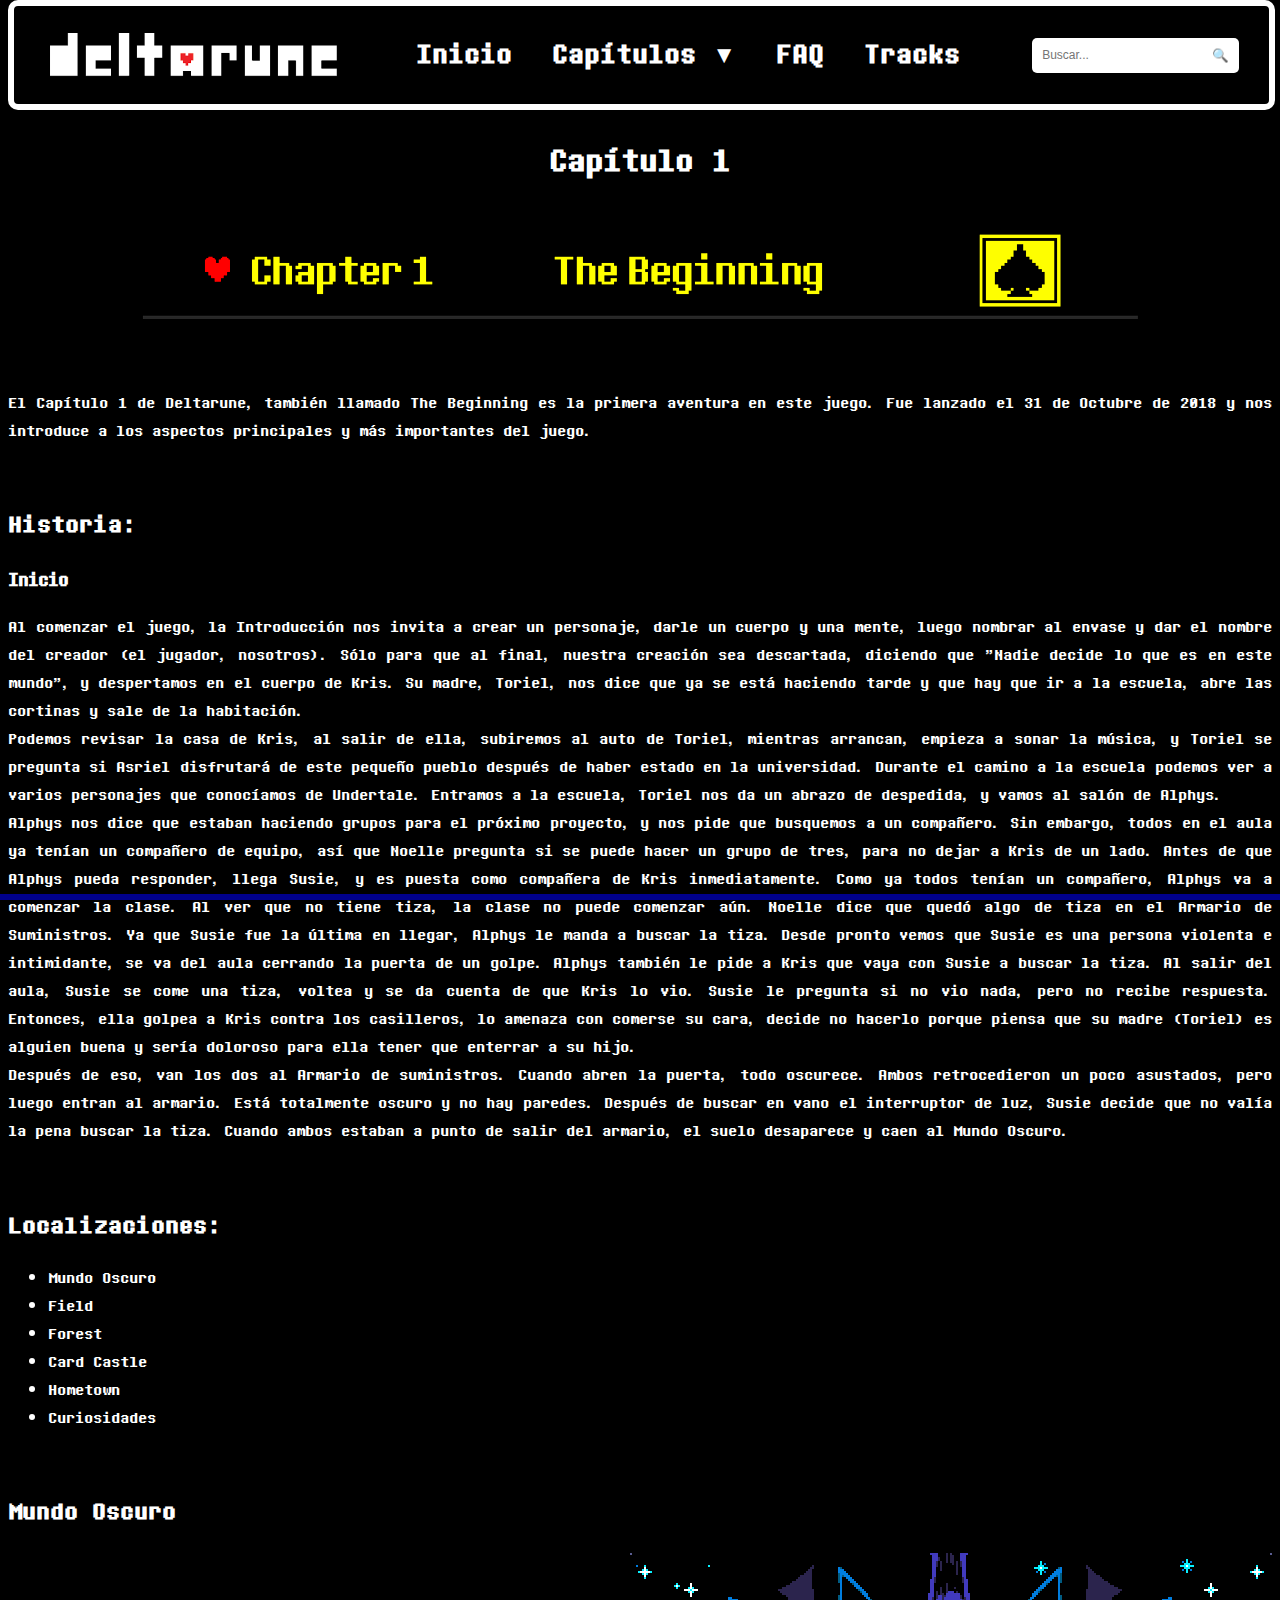
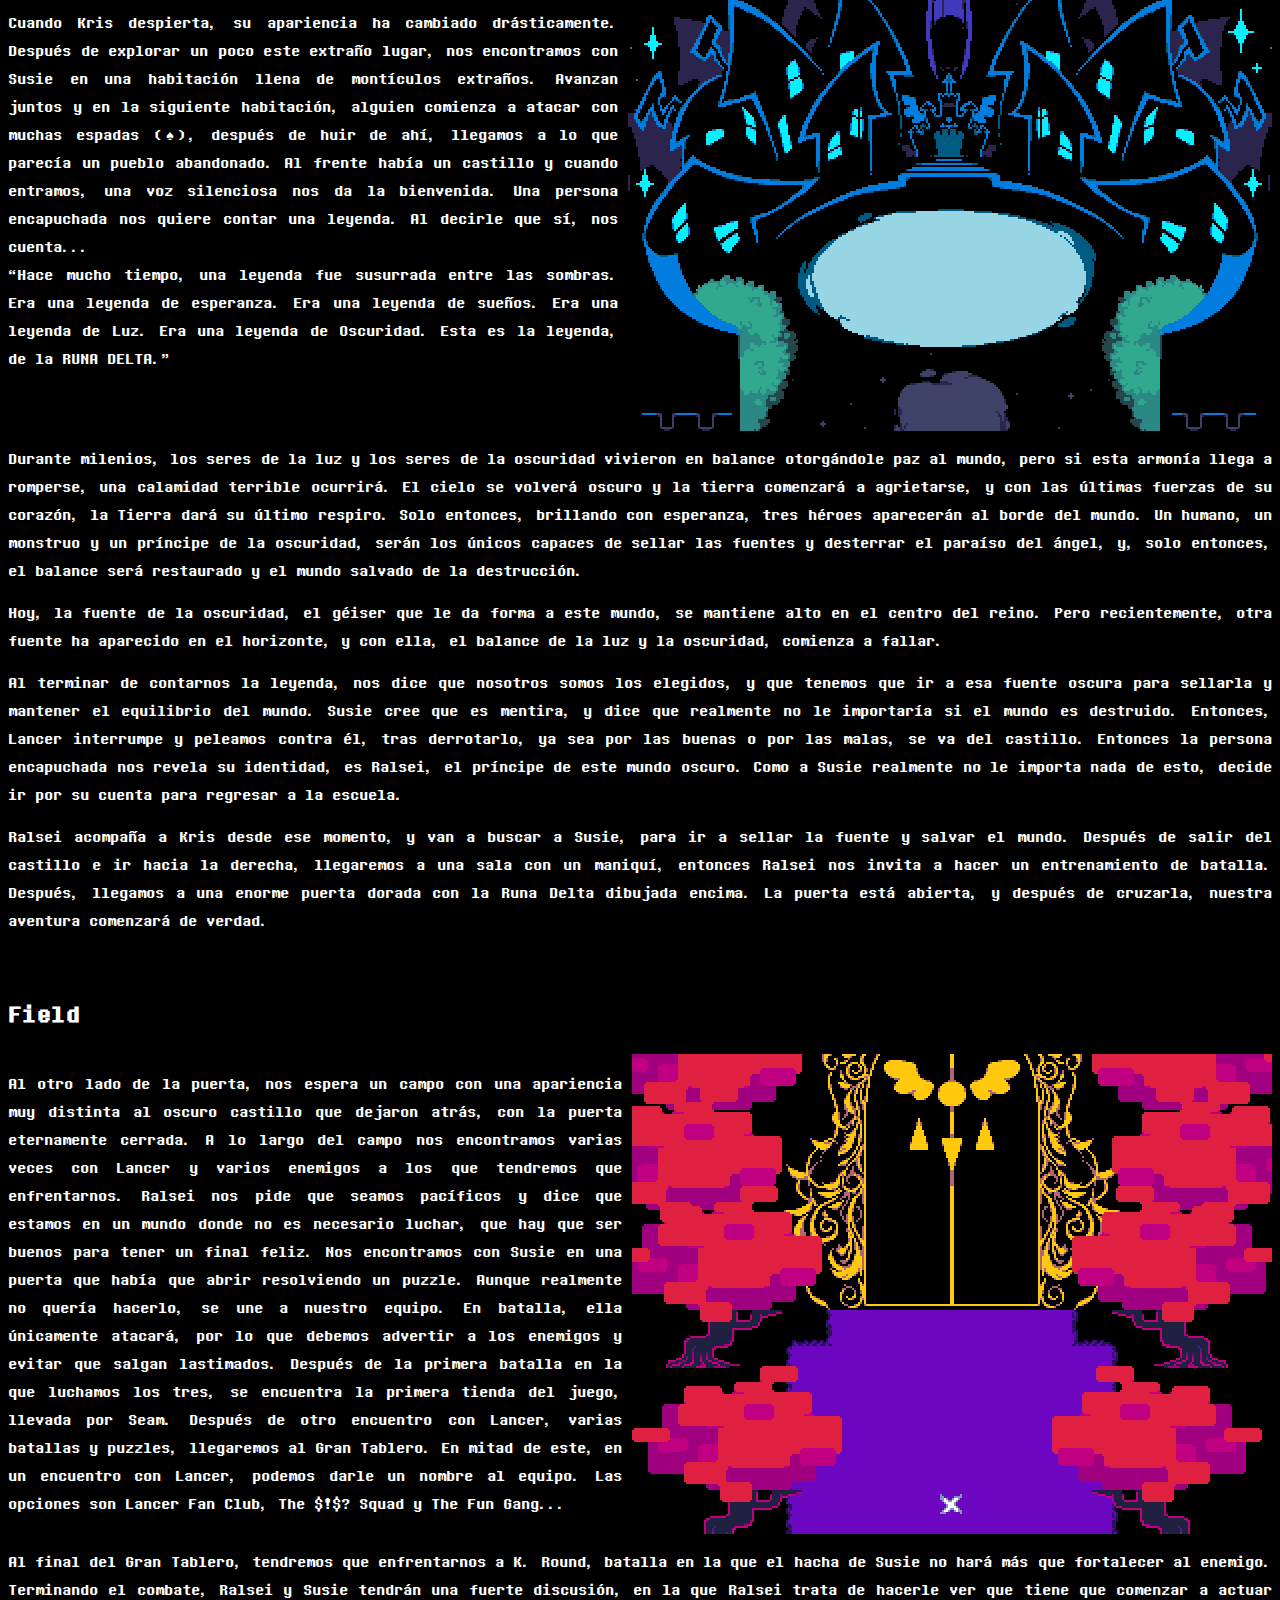
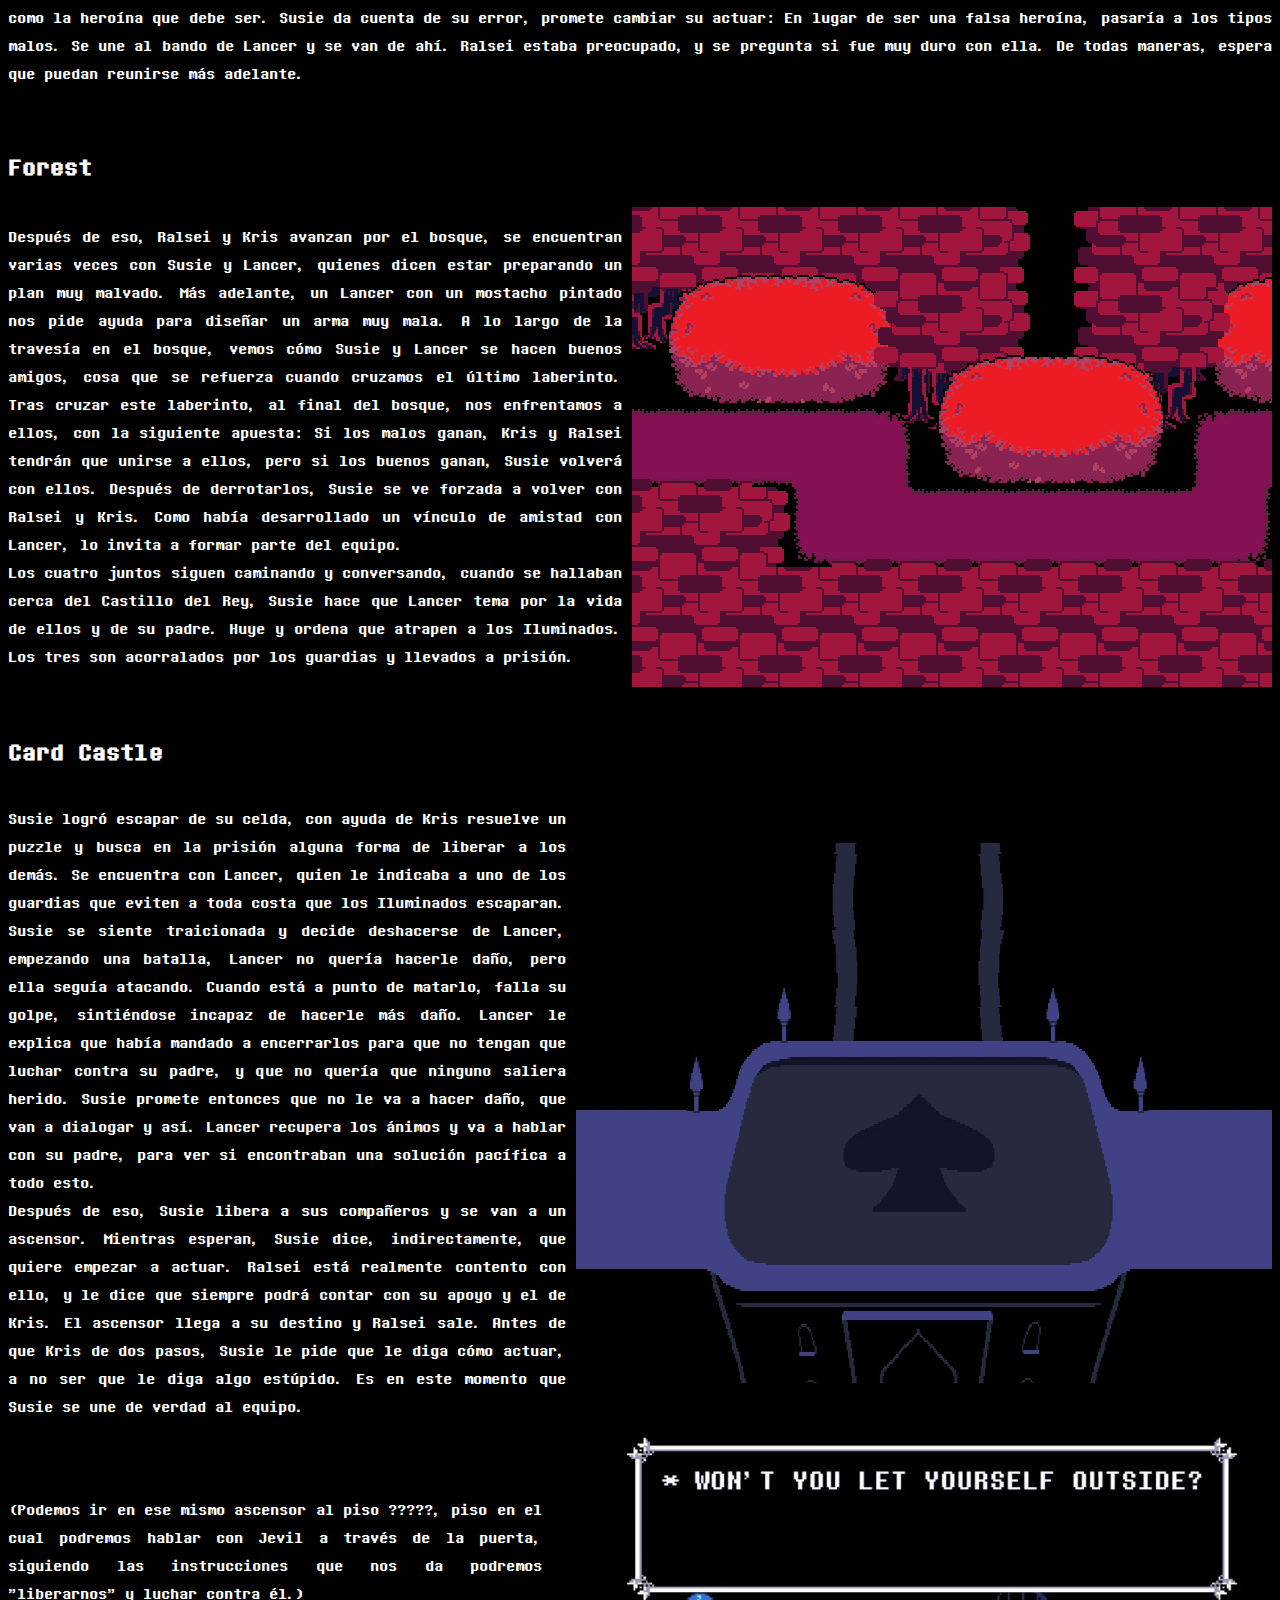
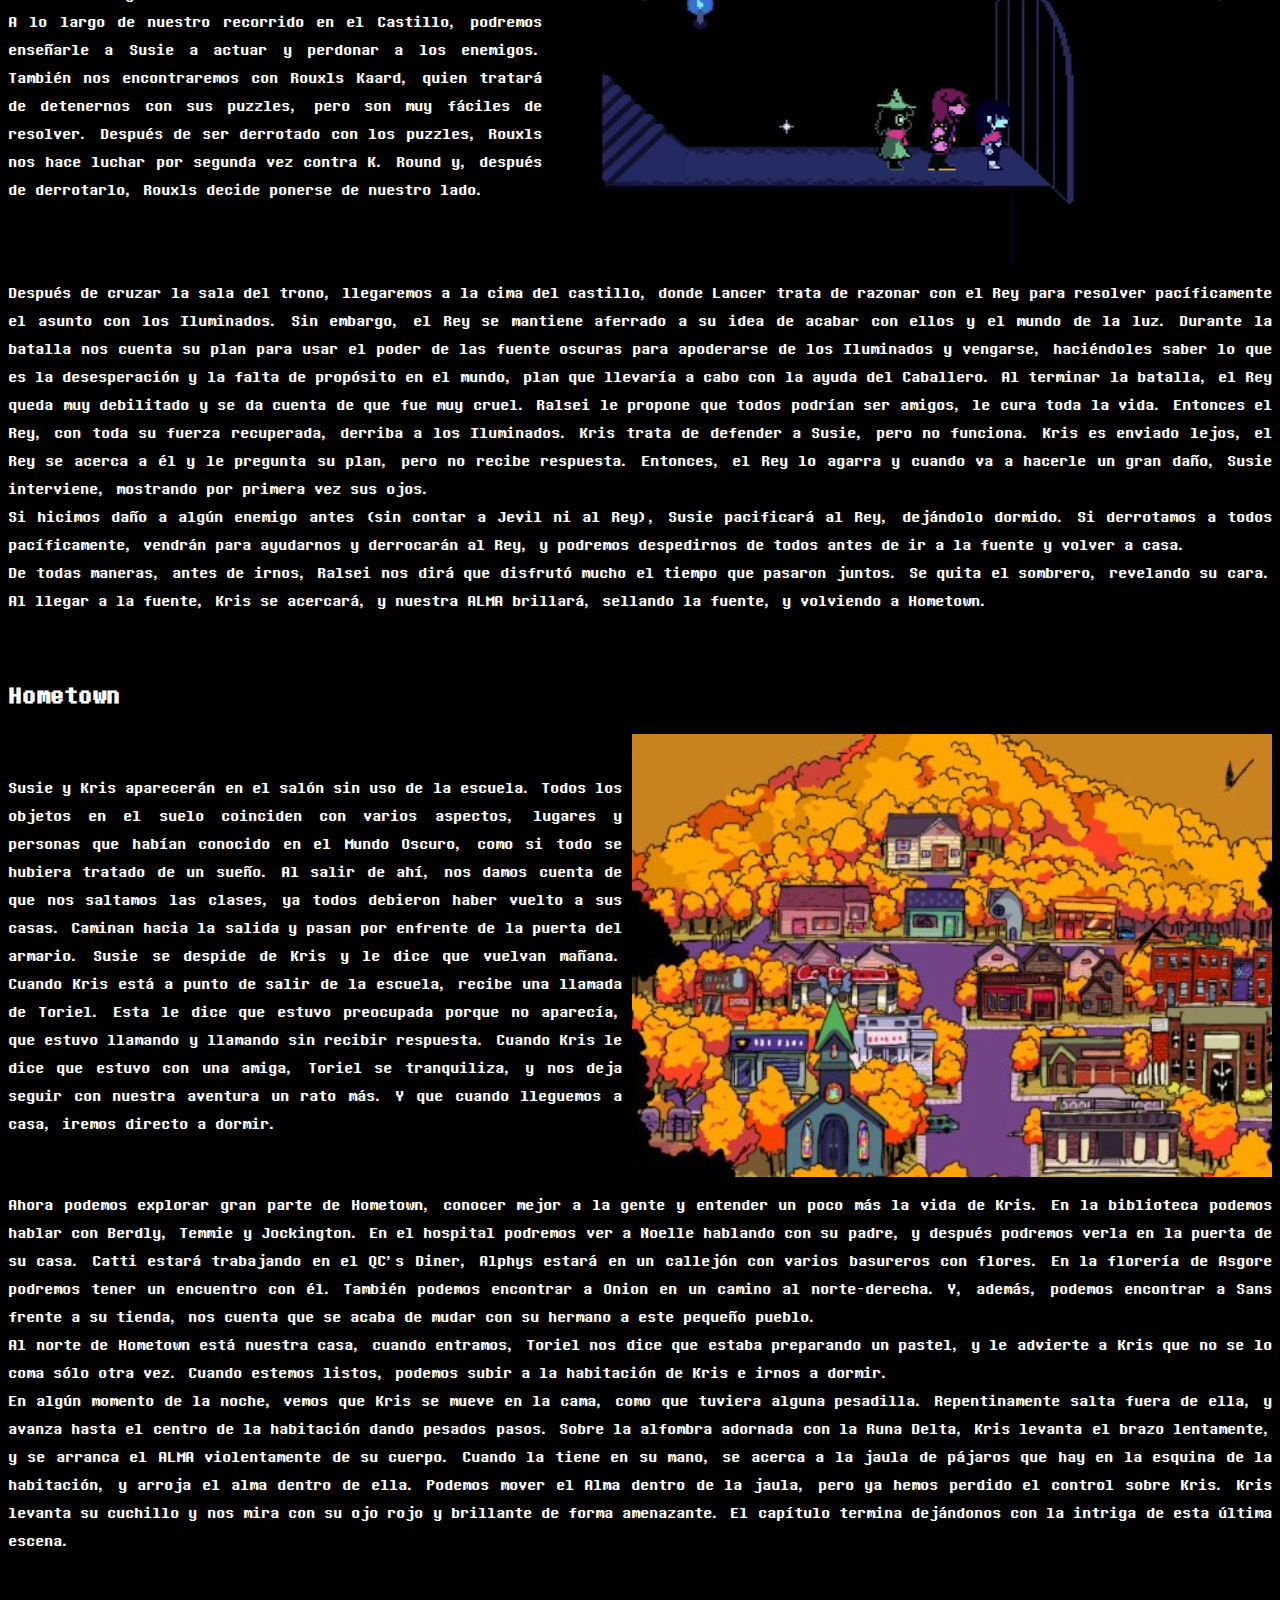
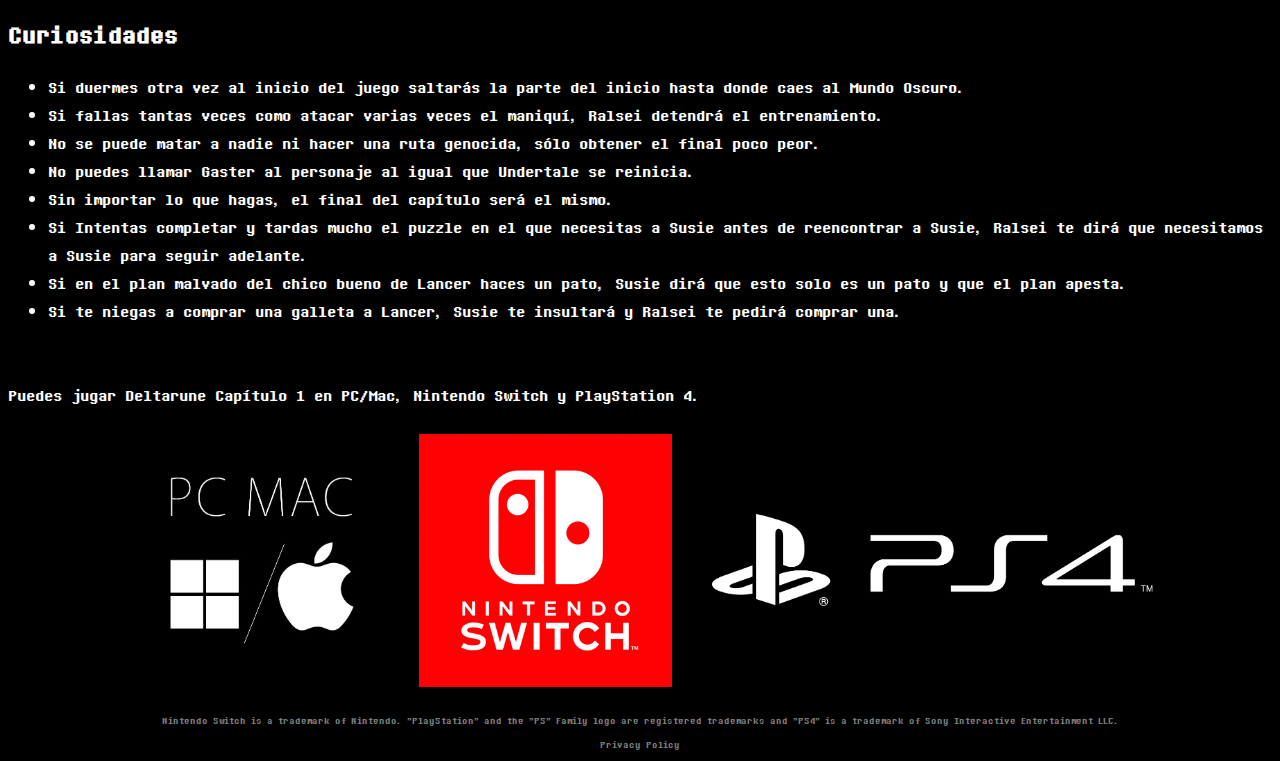
==== commit cd526ff3: "Muchos cambios para el navbar, la vista de pc y movil y más" ====
--- a/pages/cap1.html
+++ b/pages/cap1.html
@@ -34,10 +34,16 @@
                 <a href="../index.html" class="logo"><img src="../assets/img/logo.png" alt="Deltarune logo" class="nav_logo_desktop"></a>
                 <ul class="nav-links">
                     <li><a href="../index.html"><img src="../assets/img/soul.png" alt="Imagen del alma de Kris" class="menu-img">Inicio</a></li>
-                <li><a href="../pages/cap1.html"><img src="../assets/img/soul.png" alt="Imagen del alma de Kris" class="menu-img">Capítulo 1</a></li>
-                <li><a href="../pages/cap2.html"><img src="../assets/img/soul.png" alt="Imagen del alma de Kris" class="menu-img">Capítulo 2</a></li>
-                <li><a href="../pages/faq.html"><img src="../assets/img/soul.png" alt="Imagen del alma de Kris" class="menu-img">FAQ</a></li>
-                <li><a href="../pages/tracks.html"><img src="../assets/img/soul.png" alt="Imagen del alma de Kris" class="menu-img">Tracks</a></li>
+                    <li><a href="#"><img src="../assets/img/soul.png" alt="Imagen del alma de Kris" class="menu-img">Capítulos ▼ </a>
+                        <ul class="dropdown">
+                            <li><a href="../pages/cap1.html"><img src="../assets/img/soul.png" alt="Imagen del alma de Kris" class="menu-img">Capítulo 1</a></li>
+                            <li><a href="../pages/cap2.html"><img src="../assets/img/soul.png" alt="Imagen del alma de Kris" class="menu-img">Capítulo 2</a></li>
+                            <li><a href=""><img src="../assets/img/soul.png" alt="Imagen del alma de Kris" class="menu-img">Capítulo 3</a></li>
+                            <li><a href=""><img src="../assets/img/soul.png" alt="Imagen del alma de Kris" class="menu-img">Capítulo 4</a></li>
+                        </ul>
+                    </li>
+                    <li><a href="../pages/faq.html"><img src="../assets/img/soul.png" alt="Imagen del alma de Kris" class="menu-img">FAQ</a></li>
+                    <li><a href="../pages/tracks.html"><img src="../assets/img/soul.png" alt="Imagen del alma de Kris" class="menu-img">Tracks</a></li>
                 </ul>
                 <div class="search-box">
                     <input type="text" id="search" placeholder="Buscar...">
--- a/assets/css/style.css
+++ b/assets/css/style.css
@@ -21,7 +21,7 @@
   }
 }
 
-@media (min-width: 320px) and (max-width: 768px) {
+@media (min-width: 320px) and (max-width: 1023px) {
   div.menu-desktop, div.blank {
     display: none;
   }
@@ -117,7 +117,6 @@
 .menuppal ul li {
   list-style: none;
   text-align: left;
-  color: gray;
   font-size: 1.5rem;
   line-height: 3em;
   height: 3em;
@@ -182,19 +181,20 @@
   border-radius: 10px;
   border-width: 6px;
   box-sizing: border-box;
-}
-
-.navbar .logo {
-  color: white;
-  font-size: 24px;
   font-weight: bold;
-  text-decoration: none;
+}
+@media (min-width: 1200px) {
+  .navbar {
+    font-size: 1.5rem;
+  }
 }
 
 .nav-links {
   list-style: none;
   display: flex;
   gap: 20px;
+  margin: 0;
+  padding: 0;
 }
 
 .nav-links li {
@@ -206,7 +206,6 @@
 .nav-links a {
   color: white;
   text-decoration: none;
-  font-size: 18px;
   padding: 10px;
   transition: 0.3s;
 }
@@ -220,6 +219,33 @@
   opacity: 1;
   transform: translateX(-30px) translateY(-10px);
   justify-self: center;
+}
+
+ul li ul.dropdown li {
+  display: block;
+}
+
+ul li ul.dropdown {
+  width: 100%;
+  background: black;
+  position: absolute;
+  z-index: 999;
+  display: none;
+  transform: translateY(90px);
+  margin: 0;
+  border: solid;
+  border-radius: 0 0 10px 10px;
+  border-width: 6px;
+  border-top: none;
+}
+@media (min-width: 1200px) {
+  ul li ul.dropdown {
+    transform: translateY(130px);
+  }
+}
+
+ul li:hover ul.dropdown {
+  display: block;
 }
 
 /* ---- Estilos de la barra de búsqueda ---- */
@@ -236,14 +262,14 @@
   border: none;
   padding: 5px;
   outline: none;
-  font-size: 16px;
+  font-size: 12px;
+  width: 100%;
 }
 
 .search-box button {
   background: none;
   border: none;
   cursor: pointer;
-  font-size: 18px;
   padding: 5px;
 }
 
@@ -293,7 +319,7 @@
   text-align: center;
   margin: 0 auto;
 }
-@media (min-width: 320px) and (max-width: 768px) {
+@media (min-width: 320px) and (max-width: 1023px) {
   .piano {
     max-width: 100%;
     height: auto;
@@ -309,7 +335,7 @@
   display: block;
   margin: 0 auto;
 }
-@media (min-width: 320px) and (max-width: 768px) {
+@media (min-width: 320px) and (max-width: 1023px) {
   body header img {
     max-width: 90%;
     margin: 0 auto;
@@ -385,24 +411,13 @@
     animation: tada 1s;
   }
 }
-@media (min-width: 320px) and (max-width: 768px) {
-  img.dog .dog {
-    transition: transform 0.6s ease-out, opacity 0.6s ease-out;
-    opacity: 0;
-    transform: scale(0.8);
-  }
-  img.dog .dog.visible {
-    opacity: 1;
-    transform: scale(1);
-  }
-}
 
 img.fun_gang {
   display: flex;
   text-align: center;
   margin: 0 auto;
 }
-@media (min-width: 320px) and (max-width: 768px) {
+@media (min-width: 320px) and (max-width: 1023px) {
   img.fun_gang {
     max-width: 90%;
     margin: 0 auto;
@@ -415,7 +430,7 @@
   display: block;
   margin: 0 auto;
 }
-@media (min-width: 320px) and (max-width: 768px) {
+@media (min-width: 320px) and (max-width: 1023px) {
   img.name_caps {
     max-width: 100%;
     height: auto;
@@ -443,7 +458,7 @@
     clip-path: inset(0% 0% 0% 0%);
   }
 }
-@media (min-width: 320px) and (max-width: 768px) {
+@media (min-width: 320px) and (max-width: 1023px) {
   img.mundo_oscuro, img.field, img.forest, img.castillo, img.jevil, img.pueblo, img.ciudad, img.mansion, img.puzzle, img.rouxls, img.queen {
     max-width: 100%;
     height: auto;
@@ -463,7 +478,7 @@
   }
 }
 
-@media (min-width: 320px) and (max-width: 768px) {
+@media (min-width: 320px) and (max-width: 1023px) {
   div.logos {
     text-align: center;
     display: block;
@@ -479,7 +494,7 @@
   }
 }
 
-@media (min-width: 320px) and (max-width: 768px) {
+@media (min-width: 320px) and (max-width: 1023px) {
   div.logos img {
     max-width: 50%;
     margin: 0 auto;
@@ -487,7 +502,7 @@
   }
 }
 
-@media (min-width: 320px) and (max-width: 768px) {
+@media (min-width: 320px) and (max-width: 1023px) {
   div.logos img.ps4_logo {
     max-width: 100%;
   }
@@ -521,7 +536,7 @@
   font-size: 30px;
   font-weight: 800;
 }
-@media (min-width: 320px) and (max-width: 768px) {
+@media (min-width: 320px) and (max-width: 1023px) {
   body p.textdog {
     display: none;
   }
@@ -565,7 +580,7 @@
   text-align: center;
   color: gray;
 }
-@media (min-width: 320px) and (max-width: 768px) {
+@media (min-width: 320px) and (max-width: 1023px) {
   body footer {
     font-size: 6px;
   }
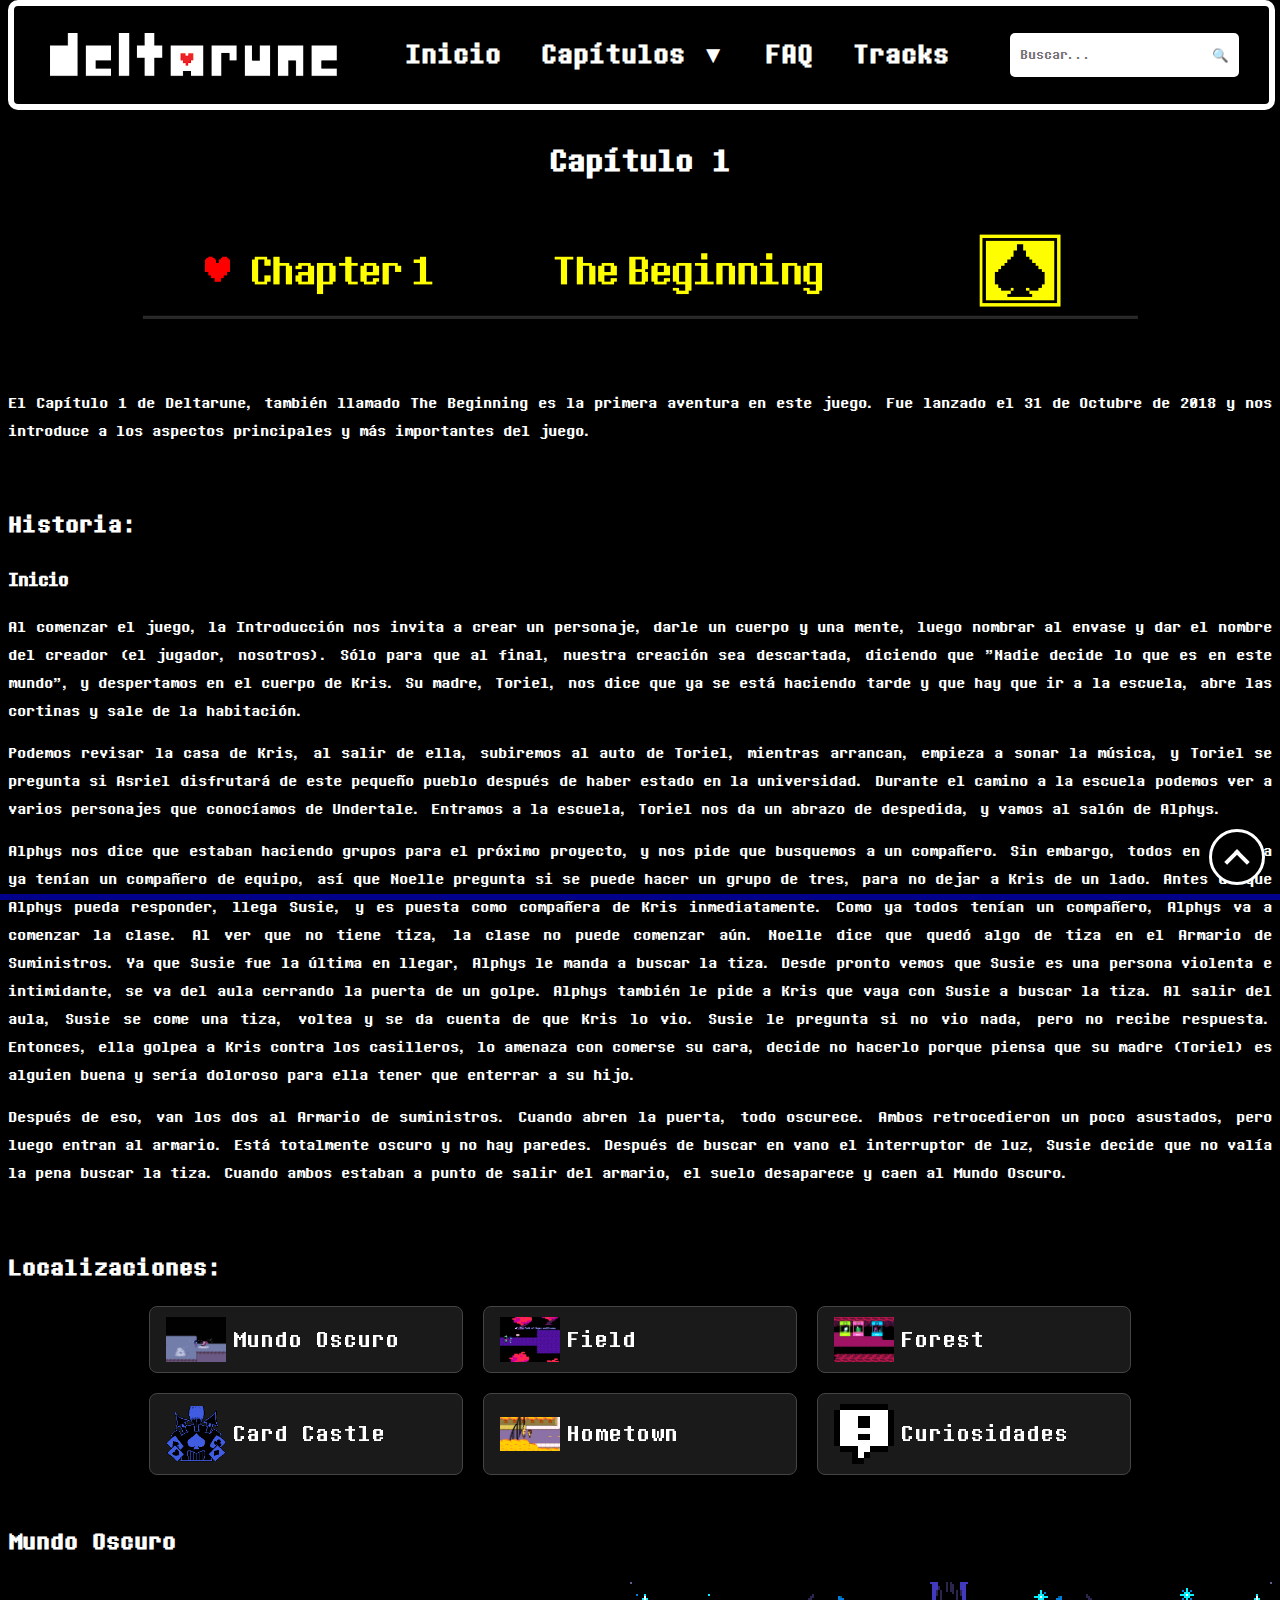
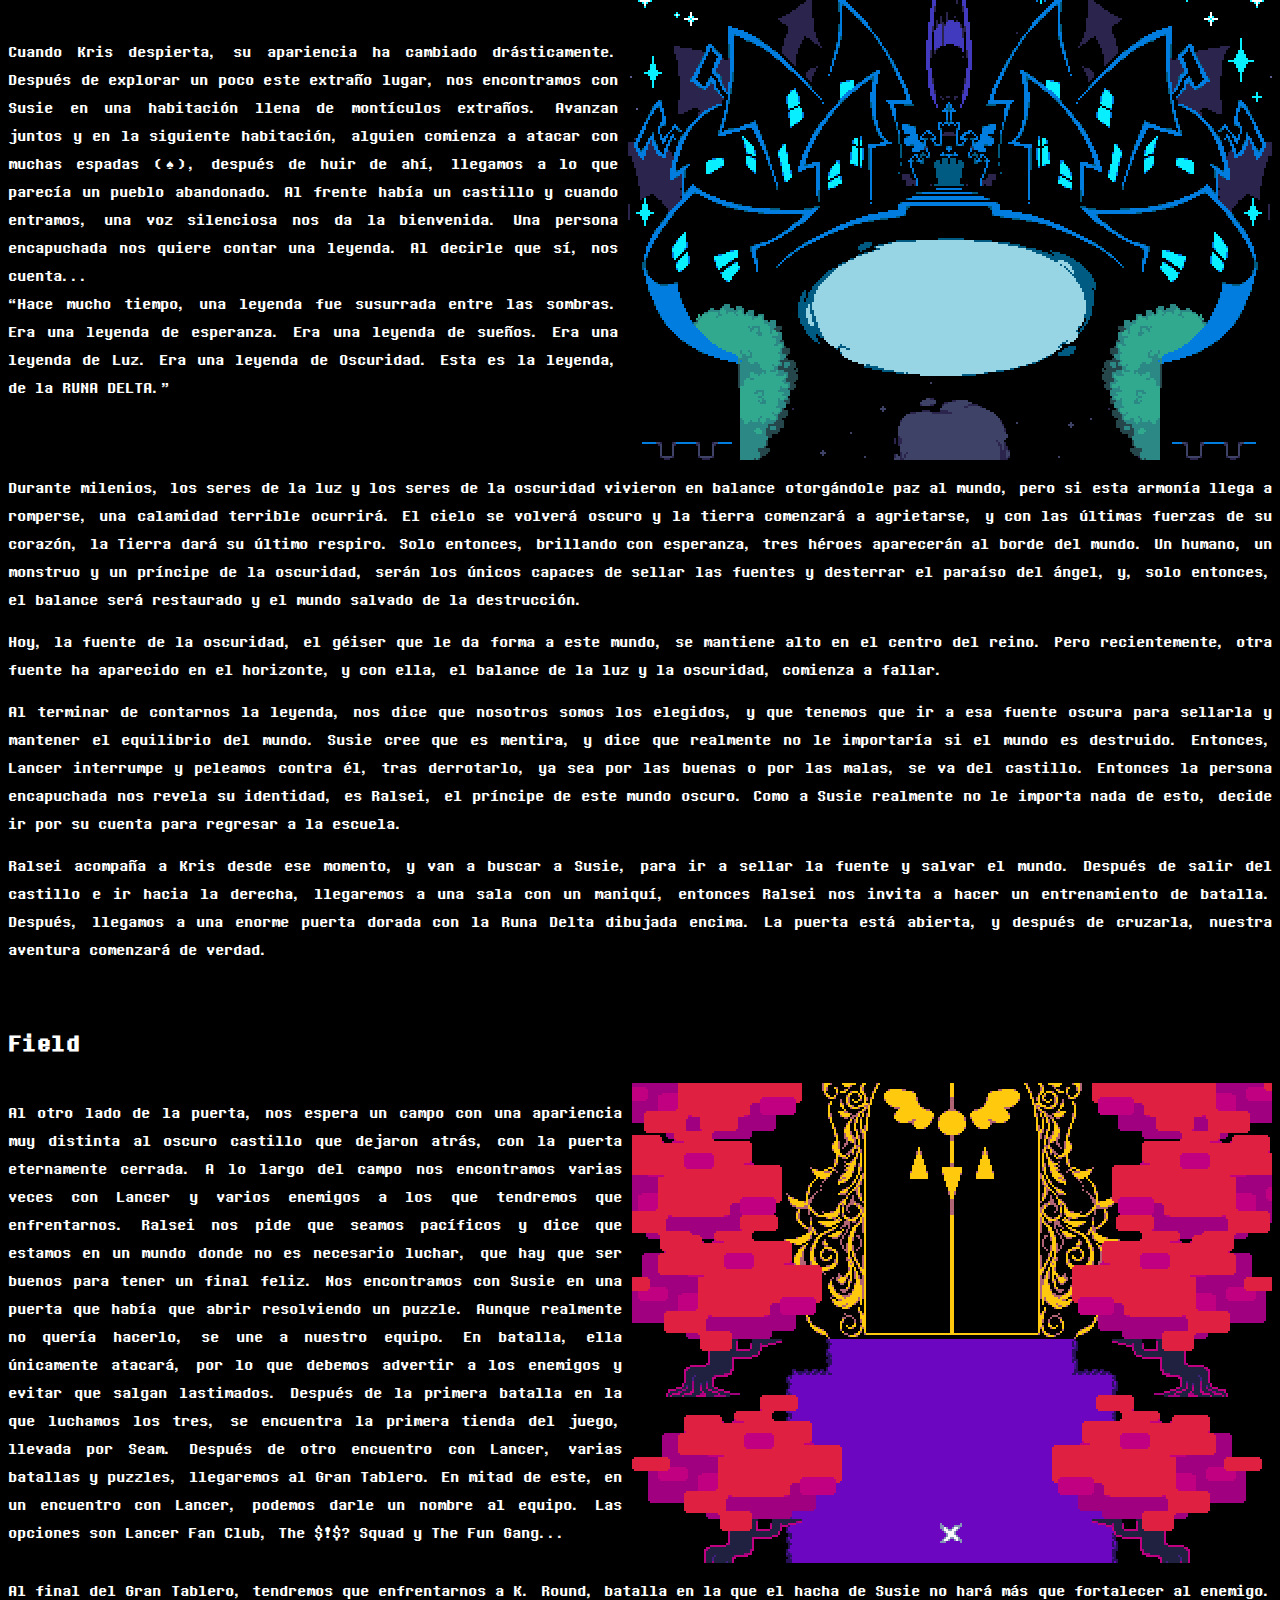
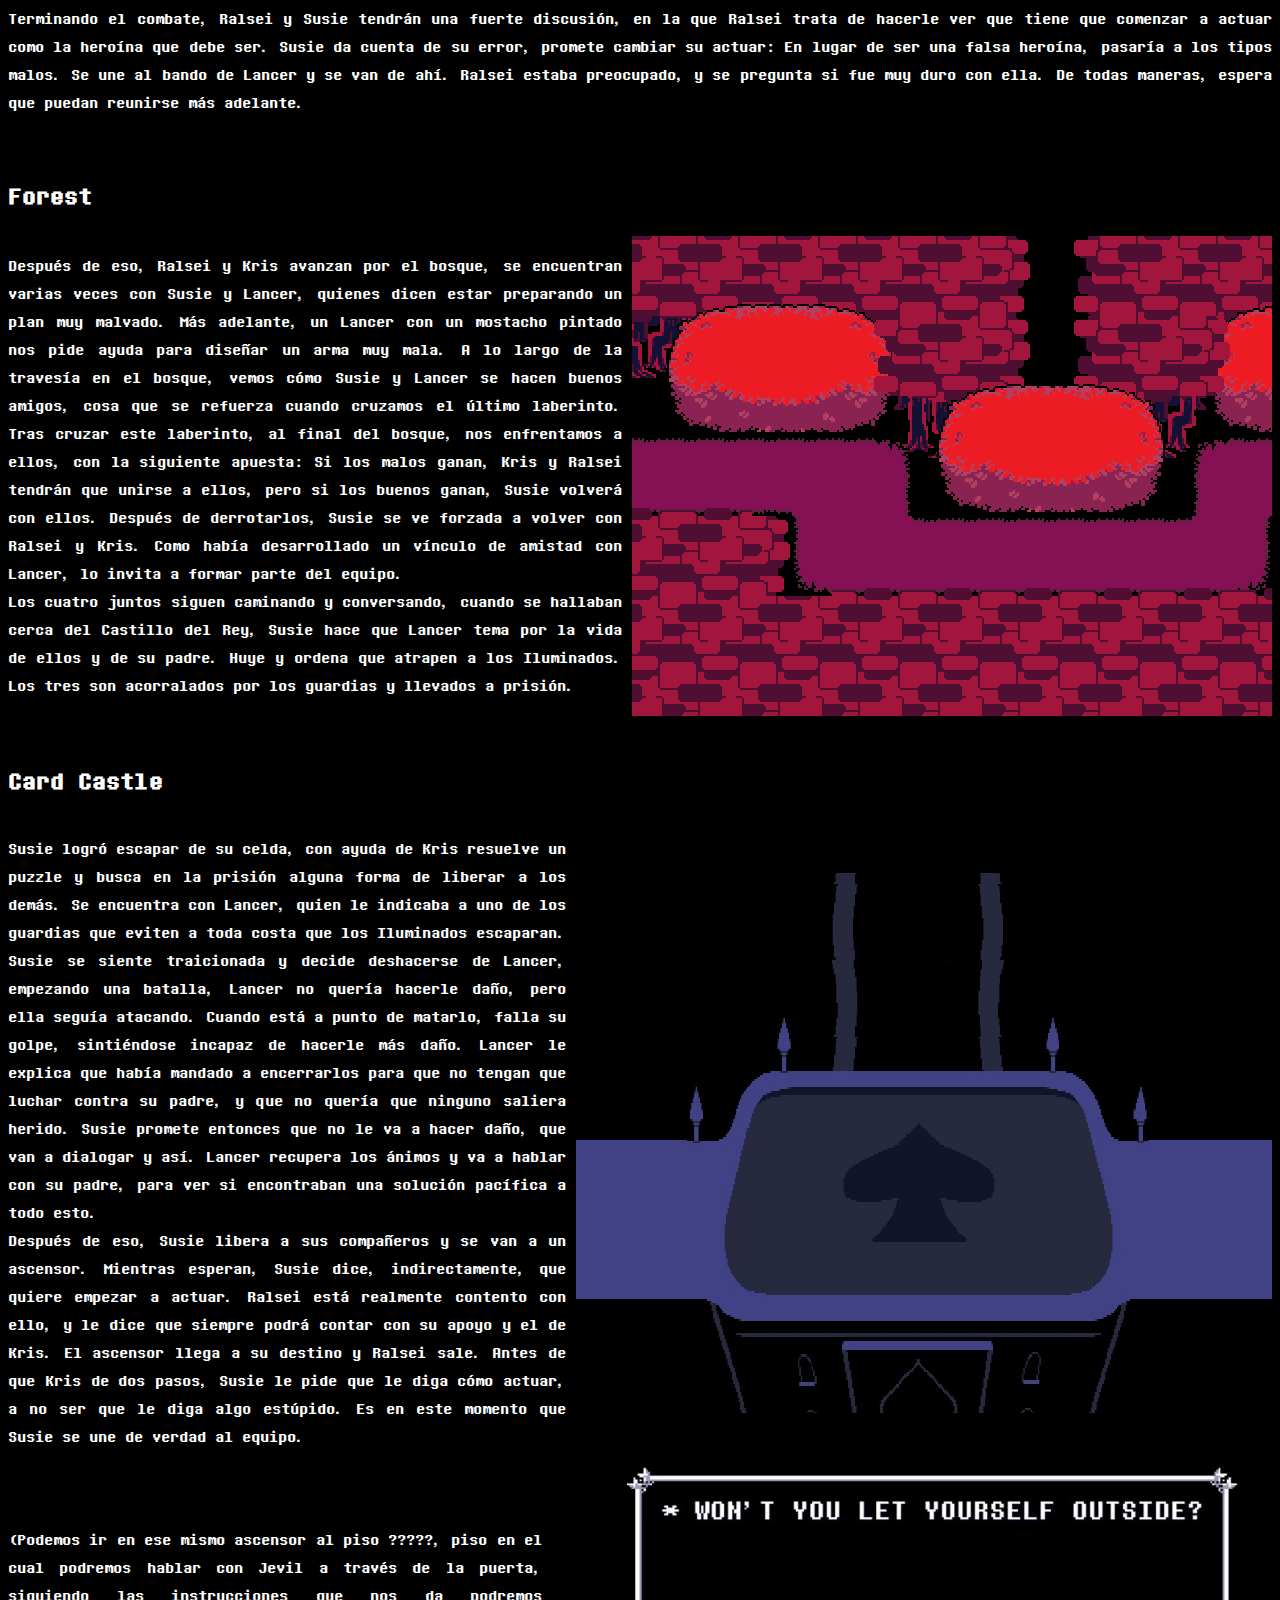
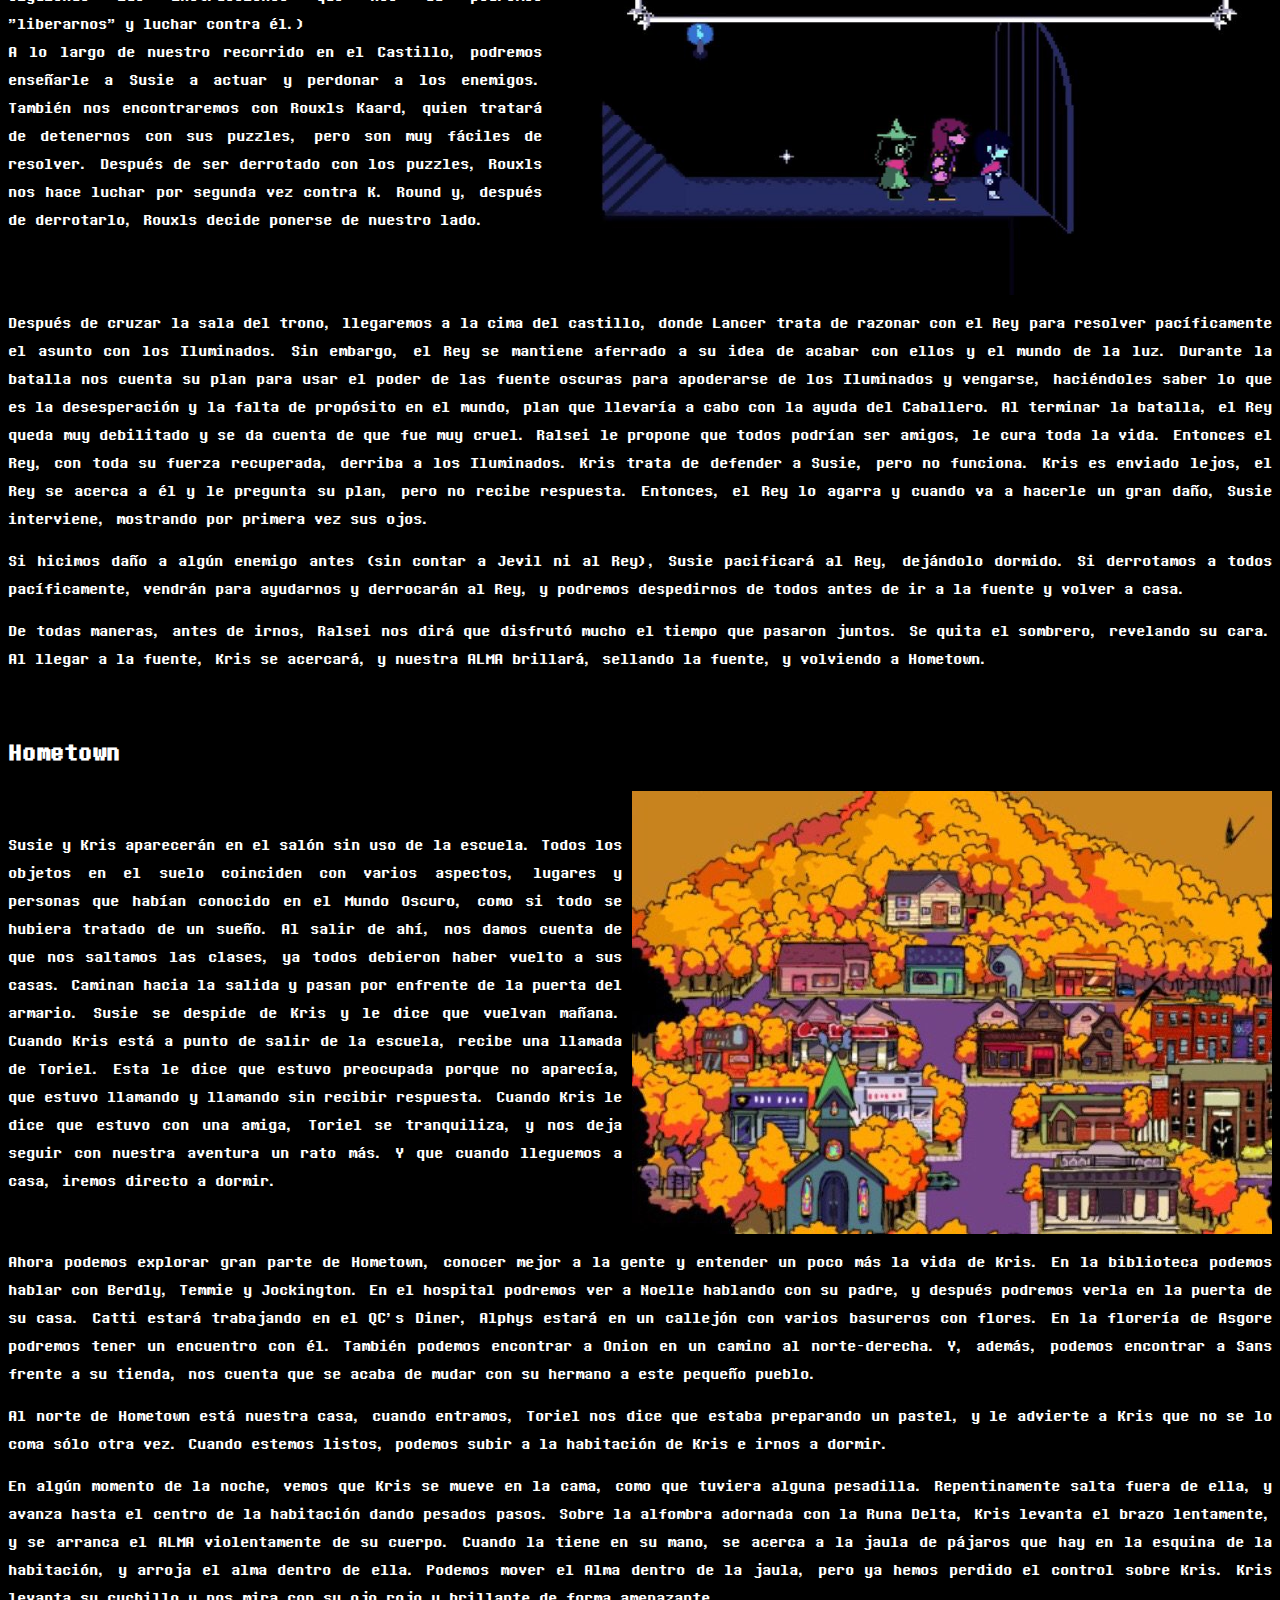
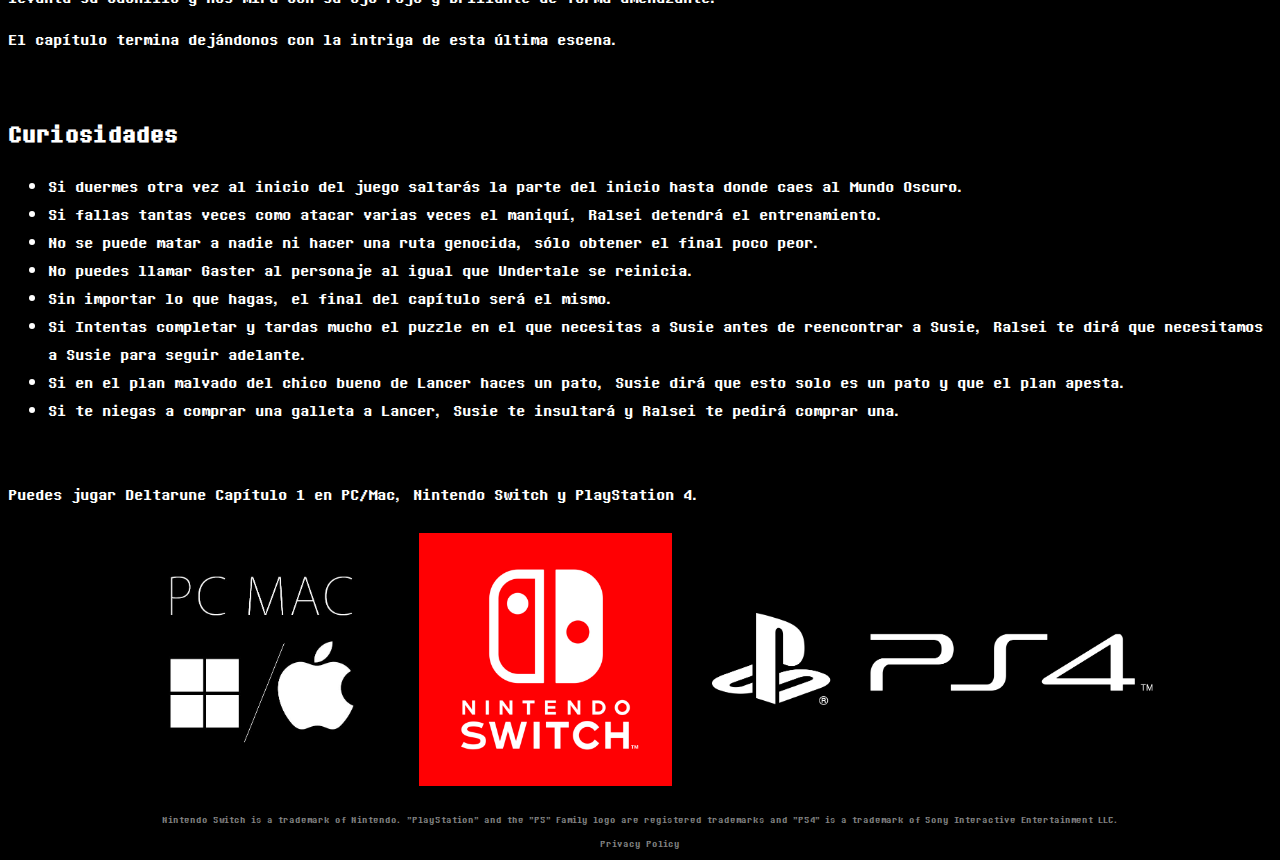
==== commit a47a34a3: "Se arregló la semantica para los HTML, se agregaron botones para redirigir a los contenidos que ante" ====
--- a/pages/cap1.html
+++ b/pages/cap1.html
@@ -52,6 +52,11 @@
             </nav>
         </div>
     </div>
+    <div>
+        <button class="scroll-up-btn">
+            <i class="arrow-up"></i>
+        </button>
+    </div>
     <header>
         <a href="../index.html"><img src="../assets/img/logo.png" alt="Deltarune logo"></a>
         <div class="blank"><br><br></div>
@@ -73,26 +78,39 @@
         <br>
         <h2>Historia:</h2>
         <h3>Inicio</h3>
-        <p>Al comenzar el juego, la Introducción nos invita a crear un personaje, darle un cuerpo y una mente, luego nombrar al envase y dar el nombre del creador (el jugador, nosotros). Sólo para que al final, nuestra creación sea descartada, diciendo que "Nadie decide lo que es en este mundo", y despertamos en el cuerpo de Kris. Su madre, Toriel, nos dice que ya se está haciendo tarde y que hay que ir a la escuela, abre las cortinas y sale de la habitación.
-            <br>Podemos revisar la casa de Kris, al salir de ella, subiremos al auto de Toriel, mientras arrancan, empieza a sonar la música, y Toriel se pregunta si Asriel disfrutará de este pequeño pueblo después de haber estado en la universidad. Durante el camino a la escuela podemos ver a varios personajes que conocíamos de Undertale. Entramos a la escuela, Toriel nos da un abrazo de despedida, y vamos al salón de Alphys.
-            <br>Alphys nos dice que estaban haciendo grupos para el próximo proyecto, y nos pide que busquemos a un compañero. Sin embargo, todos en el aula ya tenían un compañero de equipo, así que Noelle pregunta si se puede hacer un grupo de tres, para no dejar a Kris de un lado. Antes de que Alphys pueda responder, llega Susie, y es puesta como compañera de Kris inmediatamente. Como ya todos tenían un compañero, Alphys va a comenzar la clase. Al ver que no tiene tiza, la clase no puede comenzar aún. Noelle dice que quedó algo de tiza en el Armario de Suministros. Ya que Susie fue la última en llegar, Alphys le manda a buscar la tiza. Desde pronto vemos que Susie es una persona violenta e intimidante, se va del aula cerrando la puerta de un golpe. Alphys también le pide a Kris que vaya con Susie a buscar la tiza. Al salir del aula, Susie se come una tiza, voltea y se da cuenta de que Kris lo vio. Susie le pregunta si no vio nada, pero no recibe respuesta. Entonces, ella golpea a Kris contra los casilleros, lo amenaza con comerse su cara, decide no hacerlo porque piensa que su madre (Toriel) es alguien buena y sería doloroso para ella tener que enterrar a su hijo.
-            <br>Después de eso, van los dos al Armario de suministros. Cuando abren la puerta, todo oscurece. Ambos retrocedieron un poco asustados, pero luego entran al armario. Está totalmente oscuro y no hay paredes. Después de buscar en vano el interruptor de luz, Susie decide que no valía la pena buscar la tiza. Cuando ambos estaban a punto de salir del armario, el suelo desaparece y caen al Mundo Oscuro.</p>
+        <p>Al comenzar el juego, la Introducción nos invita a crear un personaje, darle un cuerpo y una mente, luego nombrar al envase y dar el nombre del creador (el jugador, nosotros). Sólo para que al final, nuestra creación sea descartada, diciendo que "Nadie decide lo que es en este mundo", y despertamos en el cuerpo de Kris. Su madre, Toriel, nos dice que ya se está haciendo tarde y que hay que ir a la escuela, abre las cortinas y sale de la habitación.</p>
+        <p>Podemos revisar la casa de Kris, al salir de ella, subiremos al auto de Toriel, mientras arrancan, empieza a sonar la música, y Toriel se pregunta si Asriel disfrutará de este pequeño pueblo después de haber estado en la universidad. Durante el camino a la escuela podemos ver a varios personajes que conocíamos de Undertale. Entramos a la escuela, Toriel nos da un abrazo de despedida, y vamos al salón de Alphys.</p>
+        <p>Alphys nos dice que estaban haciendo grupos para el próximo proyecto, y nos pide que busquemos a un compañero. Sin embargo, todos en el aula ya tenían un compañero de equipo, así que Noelle pregunta si se puede hacer un grupo de tres, para no dejar a Kris de un lado. Antes de que Alphys pueda responder, llega Susie, y es puesta como compañera de Kris inmediatamente. Como ya todos tenían un compañero, Alphys va a comenzar la clase. Al ver que no tiene tiza, la clase no puede comenzar aún. Noelle dice que quedó algo de tiza en el Armario de Suministros. Ya que Susie fue la última en llegar, Alphys le manda a buscar la tiza. Desde pronto vemos que Susie es una persona violenta e intimidante, se va del aula cerrando la puerta de un golpe. Alphys también le pide a Kris que vaya con Susie a buscar la tiza. Al salir del aula, Susie se come una tiza, voltea y se da cuenta de que Kris lo vio. Susie le pregunta si no vio nada, pero no recibe respuesta. Entonces, ella golpea a Kris contra los casilleros, lo amenaza con comerse su cara, decide no hacerlo porque piensa que su madre (Toriel) es alguien buena y sería doloroso para ella tener que enterrar a su hijo.</p>
+        <p>Después de eso, van los dos al Armario de suministros. Cuando abren la puerta, todo oscurece. Ambos retrocedieron un poco asustados, pero luego entran al armario. Está totalmente oscuro y no hay paredes. Después de buscar en vano el interruptor de luz, Susie decide que no valía la pena buscar la tiza. Cuando ambos estaban a punto de salir del armario, el suelo desaparece y caen al Mundo Oscuro.</p>
     </article>
 
     <div>
         <article>
             <br>
             <h2>Localizaciones:</h2>
-            <ul>
-                <a href="#mundo_oscuro"><li>Mundo Oscuro</li></a>
-                <a href="#field"><li>Field</li></a>
-                <a href="#forest"><li>Forest</li></a>
-                <a href="#castillo"><li>Card Castle</li></a>
-                <a href="#pueblo"><li>Hometown</li></a>
-                <a href="#curiosidades"><li>Curiosidades</li></a>
+            <ul class="localizaciones">
+                <li>
+                    <a href="#mundo_oscuro"><img src="../assets/img/dark_c1_logo.webp" alt="Logo Mundo Oscuro">Mundo Oscuro</a>
+                </li>
+                <li>
+                    <a href="#field"><img src="../assets/img/field_c1_logo.webp" alt="Logo Field">Field</a>
+                </li>
+                <li>
+                    <a href="#forest"><img src="../assets/img/forest_c1_logo.webp" alt="Logo Forest">Forest</a>
+                </li>
+                <li>
+                    <a href="#castillo"><img src="../assets/img/castle_c1_logo.webp" alt="Logo Card Castle">Card Castle</a>
+                </li>
+                <li>
+                    <a href="#pueblo"><img src="../assets/img/hometown_c1_logo.jpg" alt="Logo Hometown">Hometown</a>
+                </li>
+                <li>
+                    <a href="#curiosidades"><img src="../assets/img/curiosidades_logo.webp" alt="Logo Curiosidades">Curiosidades</a>
+                </li>
             </ul>
         </article>
     </div>
+    
 
     <div>
         <article id="mundo_oscuro">
@@ -123,7 +141,6 @@
         <h2>Forest</h2>
         <div class="img_forest">
         <p class="forest">Después de eso, Ralsei y Kris avanzan por el bosque, se encuentran varias veces con Susie y Lancer, quienes dicen estar preparando un plan muy malvado. Más adelante, un Lancer con un mostacho pintado nos pide ayuda para diseñar un arma muy mala. A lo largo de la travesía en el bosque, vemos cómo Susie y Lancer se hacen buenos amigos, cosa que se refuerza cuando cruzamos el último laberinto. Tras cruzar este laberinto, al final del bosque, nos enfrentamos a ellos, con la siguiente apuesta: Si los malos ganan, Kris y Ralsei tendrán que unirse a ellos, pero si los buenos ganan, Susie volverá con ellos. Después de derrotarlos, Susie se ve forzada a volver con Ralsei y Kris. Como había desarrollado un vínculo de amistad con Lancer, lo invita a formar parte del equipo.
-
             <br>Los cuatro juntos siguen caminando y conversando, cuando se hallaban cerca del Castillo del Rey, Susie hace que Lancer tema por la vida de ellos y de su padre. Huye y ordena que atrapen a los Iluminados. Los tres son acorralados por los guardias y llevados a prisión.</p>
             <img class="forest" src="../assets/img/forest.webp" alt="Bosque Escarlata"></div>
     </article>
@@ -142,11 +159,9 @@
 
             <br>A lo largo de nuestro recorrido en el Castillo, podremos enseñarle a Susie a actuar y perdonar a los enemigos. También nos encontraremos con Rouxls Kaard, quien tratará de detenernos con sus puzzles, pero son muy fáciles de resolver. Después de ser derrotado con los puzzles, Rouxls nos hace luchar por segunda vez contra K. Round y, después de derrotarlo, Rouxls decide ponerse de nuestro lado.</p>
             <img class="jevil" src="../assets/img/jevil.jpeg" alt="Pasillo donde nos encontramos con un sujeto encerrado" width="720" height="430"></div>
-        <p>Después de cruzar la sala del trono, llegaremos a la cima del castillo, donde Lancer trata de razonar con el Rey para resolver pacíficamente el asunto con los Iluminados. Sin embargo, el Rey se mantiene aferrado a su idea de acabar con ellos y el mundo de la luz. Durante la batalla nos cuenta su plan para usar el poder de las fuente oscuras para apoderarse de los Iluminados y vengarse, haciéndoles saber lo que es la desesperación y la falta de propósito en el mundo, plan que llevaría a cabo con la ayuda del Caballero. Al terminar la batalla, el Rey queda muy debilitado y se da cuenta de que fue muy cruel. Ralsei le propone que todos podrían ser amigos, le cura toda la vida. Entonces el Rey, con toda su fuerza recuperada, derriba a los Iluminados. Kris trata de defender a Susie, pero no funciona. Kris es enviado lejos, el Rey se acerca a él y le pregunta su plan, pero no recibe respuesta. Entonces, el Rey lo agarra y cuando va a hacerle un gran daño, Susie interviene, mostrando por primera vez sus ojos.
-
-            <br>Si hicimos daño a algún enemigo antes (sin contar a Jevil ni al Rey), Susie pacificará al Rey, dejándolo dormido. Si derrotamos a todos pacíficamente, vendrán para ayudarnos y derrocarán al Rey, y podremos despedirnos de todos antes de ir a la fuente y volver a casa.
-            
-            <br>De todas maneras, antes de irnos, Ralsei nos dirá que disfrutó mucho el tiempo que pasaron juntos. Se quita el sombrero, revelando su cara. Al llegar a la fuente, Kris se acercará, y nuestra ALMA brillará, sellando la fuente, y volviendo a Hometown.</p>
+        <p>Después de cruzar la sala del trono, llegaremos a la cima del castillo, donde Lancer trata de razonar con el Rey para resolver pacíficamente el asunto con los Iluminados. Sin embargo, el Rey se mantiene aferrado a su idea de acabar con ellos y el mundo de la luz. Durante la batalla nos cuenta su plan para usar el poder de las fuente oscuras para apoderarse de los Iluminados y vengarse, haciéndoles saber lo que es la desesperación y la falta de propósito en el mundo, plan que llevaría a cabo con la ayuda del Caballero. Al terminar la batalla, el Rey queda muy debilitado y se da cuenta de que fue muy cruel. Ralsei le propone que todos podrían ser amigos, le cura toda la vida. Entonces el Rey, con toda su fuerza recuperada, derriba a los Iluminados. Kris trata de defender a Susie, pero no funciona. Kris es enviado lejos, el Rey se acerca a él y le pregunta su plan, pero no recibe respuesta. Entonces, el Rey lo agarra y cuando va a hacerle un gran daño, Susie interviene, mostrando por primera vez sus ojos.</p>
+        <p>Si hicimos daño a algún enemigo antes (sin contar a Jevil ni al Rey), Susie pacificará al Rey, dejándolo dormido. Si derrotamos a todos pacíficamente, vendrán para ayudarnos y derrocarán al Rey, y podremos despedirnos de todos antes de ir a la fuente y volver a casa.</p>
+        <p>De todas maneras, antes de irnos, Ralsei nos dirá que disfrutó mucho el tiempo que pasaron juntos. Se quita el sombrero, revelando su cara. Al llegar a la fuente, Kris se acercará, y nuestra ALMA brillará, sellando la fuente, y volviendo a Hometown.</p>
     </article>
 
     <article id="pueblo">
@@ -155,13 +170,10 @@
         <div class="img_pueblo">
         <p class="pueblo">Susie y Kris aparecerán en el salón sin uso de la escuela. Todos los objetos en el suelo coinciden con varios aspectos, lugares y personas que habían conocido en el Mundo Oscuro, como si todo se hubiera tratado de un sueño. Al salir de ahí, nos damos cuenta de que nos saltamos las clases, ya todos debieron haber vuelto a sus casas. Caminan hacia la salida y pasan por enfrente de la puerta del armario. Susie se despide de Kris y le dice que vuelvan mañana. Cuando Kris está a punto de salir de la escuela, recibe una llamada de Toriel. Esta le dice que estuvo preocupada porque no aparecía, que estuvo llamando y llamando sin recibir respuesta. Cuando Kris le dice que estuvo con una amiga, Toriel se tranquiliza, y nos deja seguir con nuestra aventura un rato más. Y que cuando lleguemos a casa, iremos directo a dormir.</p>
         <img class="pueblo" src="../assets/img/hometown.jpg" alt="Un pueblo llamado Hometown"></div>
-        <p>Ahora podemos explorar gran parte de Hometown, conocer mejor a la gente y entender un poco más la vida de Kris. En la biblioteca podemos hablar con Berdly, Temmie y Jockington. En el hospital podremos ver a Noelle hablando con su padre, y después podremos verla en la puerta de su casa. Catti estará trabajando en el QC's Diner, Alphys estará en un callejón con varios basureros con flores. En la florería de Asgore podremos tener un encuentro con él. También podemos encontrar a Onion en un camino al norte-derecha. Y, además, podemos encontrar a Sans frente a su tienda, nos cuenta que se acaba de mudar con su hermano a este pequeño pueblo.
-
-            <br>Al norte de Hometown está nuestra casa, cuando entramos, Toriel nos dice que estaba preparando un pastel, y le advierte a Kris que no se lo coma sólo otra vez. Cuando estemos listos, podemos subir a la habitación de Kris e irnos a dormir.
-            
-            <br>En algún momento de la noche, vemos que Kris se mueve en la cama, como que tuviera alguna pesadilla. Repentinamente salta fuera de ella, y avanza hasta el centro de la habitación dando pesados pasos. Sobre la alfombra adornada con la Runa Delta, Kris levanta el brazo lentamente, y se arranca el ALMA violentamente de su cuerpo. Cuando la tiene en su mano, se acerca a la jaula de pájaros que hay en la esquina de la habitación, y arroja el alma dentro de ella. Podemos mover el Alma dentro de la jaula, pero ya hemos perdido el control sobre Kris. Kris levanta su cuchillo y nos mira con su ojo rojo y brillante de forma amenazante.
-            
-            El capítulo termina dejándonos con la intriga de esta última escena.</p>
+        <p>Ahora podemos explorar gran parte de Hometown, conocer mejor a la gente y entender un poco más la vida de Kris. En la biblioteca podemos hablar con Berdly, Temmie y Jockington. En el hospital podremos ver a Noelle hablando con su padre, y después podremos verla en la puerta de su casa. Catti estará trabajando en el QC's Diner, Alphys estará en un callejón con varios basureros con flores. En la florería de Asgore podremos tener un encuentro con él. También podemos encontrar a Onion en un camino al norte-derecha. Y, además, podemos encontrar a Sans frente a su tienda, nos cuenta que se acaba de mudar con su hermano a este pequeño pueblo.</p>
+        <p>Al norte de Hometown está nuestra casa, cuando entramos, Toriel nos dice que estaba preparando un pastel, y le advierte a Kris que no se lo coma sólo otra vez. Cuando estemos listos, podemos subir a la habitación de Kris e irnos a dormir.</p>
+        <p>En algún momento de la noche, vemos que Kris se mueve en la cama, como que tuviera alguna pesadilla. Repentinamente salta fuera de ella, y avanza hasta el centro de la habitación dando pesados pasos. Sobre la alfombra adornada con la Runa Delta, Kris levanta el brazo lentamente, y se arranca el ALMA violentamente de su cuerpo. Cuando la tiene en su mano, se acerca a la jaula de pájaros que hay en la esquina de la habitación, y arroja el alma dentro de ella. Podemos mover el Alma dentro de la jaula, pero ya hemos perdido el control sobre Kris. Kris levanta su cuchillo y nos mira con su ojo rojo y brillante de forma amenazante.</p>
+        <p>El capítulo termina dejándonos con la intriga de esta última escena.</p>
     </article>
 
     <article id="curiosidades">
--- a/assets/css/style.css
+++ b/assets/css/style.css
@@ -263,6 +263,7 @@
   padding: 5px;
   outline: none;
   font-size: 12px;
+  font-family: "UT/DR Text";
   width: 100%;
 }
 
@@ -311,6 +312,285 @@
   box-sizing: border-box;
 }
 
+.scroll-up-btn {
+  all: unset;
+  position: fixed;
+  bottom: 15px;
+  right: 15px;
+  height: 50px;
+  width: 50px;
+  background-color: black;
+  border: solid;
+  border-radius: 99%;
+  display: flex;
+  align-items: center;
+  justify-content: center;
+  cursor: pointer;
+  z-index: 1000;
+}
+
+.scroll-up-btn .arrow-up {
+  width: 14px;
+  height: 14px;
+  border-left: 4px solid white;
+  border-bottom: 4px solid white;
+  transform: rotate(135deg);
+  margin-bottom: -10px;
+  pointer-events: none;
+}
+
+.localizaciones {
+  display: flex;
+  flex-wrap: wrap;
+  justify-content: space-between;
+  gap: 15px;
+  padding: 0;
+  margin: 0;
+}
+
+.localizaciones li {
+  position: relative;
+  display: flex;
+  align-items: center;
+  gap: 8px;
+  list-style: none;
+  padding: 10px 16px;
+  border: 1px solid #444;
+  border-radius: 8px;
+  background-color: #1a1a1a;
+  overflow: hidden;
+  cursor: pointer;
+  transition: background 0.3s, border-color 0.3s;
+  width: auto;
+  white-space: nowrap;
+  transform-style: preserve-3d;
+  transform: perspective(1000px);
+  transition: transform 0.2s ease, box-shadow 0.2s ease;
+  will-change: transform;
+}
+
+.localizaciones a {
+  display: flex;
+  align-items: center;
+  gap: 6px;
+}
+
+.localizaciones li::before {
+  content: "";
+  position: absolute;
+  top: 0;
+  left: -75%;
+  width: 50%;
+  height: 100%;
+  background: linear-gradient(120deg, rgba(255, 255, 255, 0) 0%, rgba(255, 255, 255, 0.3) 50%, rgba(255, 255, 255, 0) 100%);
+  transform: skewX(-25deg);
+  pointer-events: none;
+}
+
+.localizaciones li:hover::before {
+  animation: shine 0.8s forwards;
+}
+
+.localizaciones li:hover {
+  border-color: #888;
+  background-color: #2a2a2a;
+}
+
+.localizaciones li.hovered {
+  transform: perspective(1000px) scale(1.05);
+  box-shadow: 0 15px 30px rgba(0, 0, 0, 0.4);
+}
+
+@keyframes shine {
+  0% {
+    left: -75%;
+  }
+  100% {
+    left: 125%;
+  }
+}
+.localizaciones img {
+  width: 70px;
+  height: auto;
+  object-fit: contain;
+  z-index: 1;
+  filter: brightness(1.2);
+}
+
+.localizaciones a {
+  text-decoration: none;
+  font-weight: 500;
+  font-size: 22px;
+  z-index: 1;
+}
+
+@media (min-width: 1024px) {
+  .localizaciones {
+    justify-content: center;
+    gap: 20px;
+  }
+  .localizaciones li {
+    flex: 1 1 calc(33.33% - 18px); /* 3 botones por fila */
+    max-width: 280px;
+  }
+  .localizaciones img {
+    width: 60px;
+  }
+  .localizaciones a {
+    font-size: 20px;
+  }
+}
+@media (min-width: 320px) and (max-width: 1023px) {
+  .localizaciones {
+    flex-direction: column;
+    align-items: center;
+  }
+  .localizaciones li {
+    width: 80%; /* Ocupan casi toda la pantalla */
+    justify-content: center;
+  }
+  .localizaciones img {
+    width: 50px;
+  }
+  .localizaciones a {
+    font-size: 18px;
+  }
+}
+.cap_lista {
+  display: flex;
+  flex-wrap: wrap;
+  justify-content: space-between;
+  gap: 15px;
+  padding: 0;
+  margin: 0;
+}
+
+.cap_lista li {
+  position: relative;
+  display: flex;
+  align-items: center;
+  gap: 8px;
+  list-style: none;
+  padding: 10px 16px;
+  border: 1px solid #444;
+  border-radius: 8px;
+  background-color: #1a1a1a;
+  overflow: hidden;
+  cursor: pointer;
+  transition: background 0.3s, border-color 0.3s;
+  width: auto;
+  white-space: nowrap;
+  transform-style: preserve-3d;
+  transform: perspective(1000px);
+  transition: transform 0.2s ease, box-shadow 0.2s ease;
+  will-change: transform;
+}
+
+.cap_lista a {
+  display: flex;
+  align-items: center;
+  gap: 6px;
+  color: white;
+}
+
+.cap_lista li::before {
+  content: "";
+  position: absolute;
+  top: 0;
+  left: -75%;
+  width: 50%;
+  height: 100%;
+  background: linear-gradient(120deg, rgba(255, 255, 255, 0) 0%, rgba(255, 255, 255, 0.3) 50%, rgba(255, 255, 255, 0) 100%);
+  transform: skewX(-25deg);
+  pointer-events: none;
+}
+
+.cap_lista li:hover::before {
+  animation: shine 0.8s forwards;
+}
+
+.cap_lista li:hover {
+  border-color: #888;
+  background-color: #2a2a2a;
+}
+
+.cap_lista li.hovered {
+  transform: perspective(1000px) scale(1.05);
+  box-shadow: 0 15px 30px rgba(0, 0, 0, 0.4);
+}
+
+@keyframes shine {
+  0% {
+    left: -75%;
+  }
+  100% {
+    left: 125%;
+  }
+}
+.cap_lista img {
+  width: 70px;
+  height: auto;
+  object-fit: contain;
+  z-index: 1;
+  filter: brightness(1.2);
+}
+
+.cap_lista a {
+  text-decoration: none;
+  font-weight: 500;
+  font-size: 22px;
+  z-index: 1;
+}
+
+@media (min-width: 1024px) {
+  .cap_container {
+    display: flex;
+    justify-content: center;
+    align-items: center;
+  }
+  .cap_lista {
+    display: grid;
+    grid-template-columns: repeat(2, 1fr);
+    gap: 20px;
+    justify-content: center;
+    align-items: center;
+    padding: 40px 0;
+  }
+  .cap_lista li {
+    display: flex;
+    flex-direction: column;
+    align-items: center;
+    justify-content: center;
+    text-align: center;
+    width: 100%;
+    max-width: 430px;
+  }
+  .cap_lista img {
+    width: 60px;
+  }
+  .cap_lista a {
+    font-size: 20px;
+    text-align: center;
+  }
+}
+@media (min-width: 320px) and (max-width: 1023px) {
+  .cap_lista {
+    flex-direction: column;
+    align-items: center;
+  }
+  .cap_lista li {
+    width: 80%; /* Ocupan casi toda la pantalla */
+    justify-content: center;
+    white-space: normal;
+    word-break: break-word;
+  }
+  .cap_lista img {
+    width: 50px;
+  }
+  .cap_lista a {
+    font-size: 18px;
+  }
+}
 /* sc = Screens */
 /* sc = Screens */
 /*m = mixins*/
@@ -522,10 +802,6 @@
   text-decoration: none;
   color: yellow;
 }
-body ul.cap_lista {
-  list-style: disc;
-  color: yellow;
-}
 body p {
   text-align: justify;
 }
@@ -593,4 +869,8 @@
   text-align: center;
 }
 
+html {
+  scroll-behavior: smooth;
+}
+
 /*# sourceMappingURL=style.css.map */
